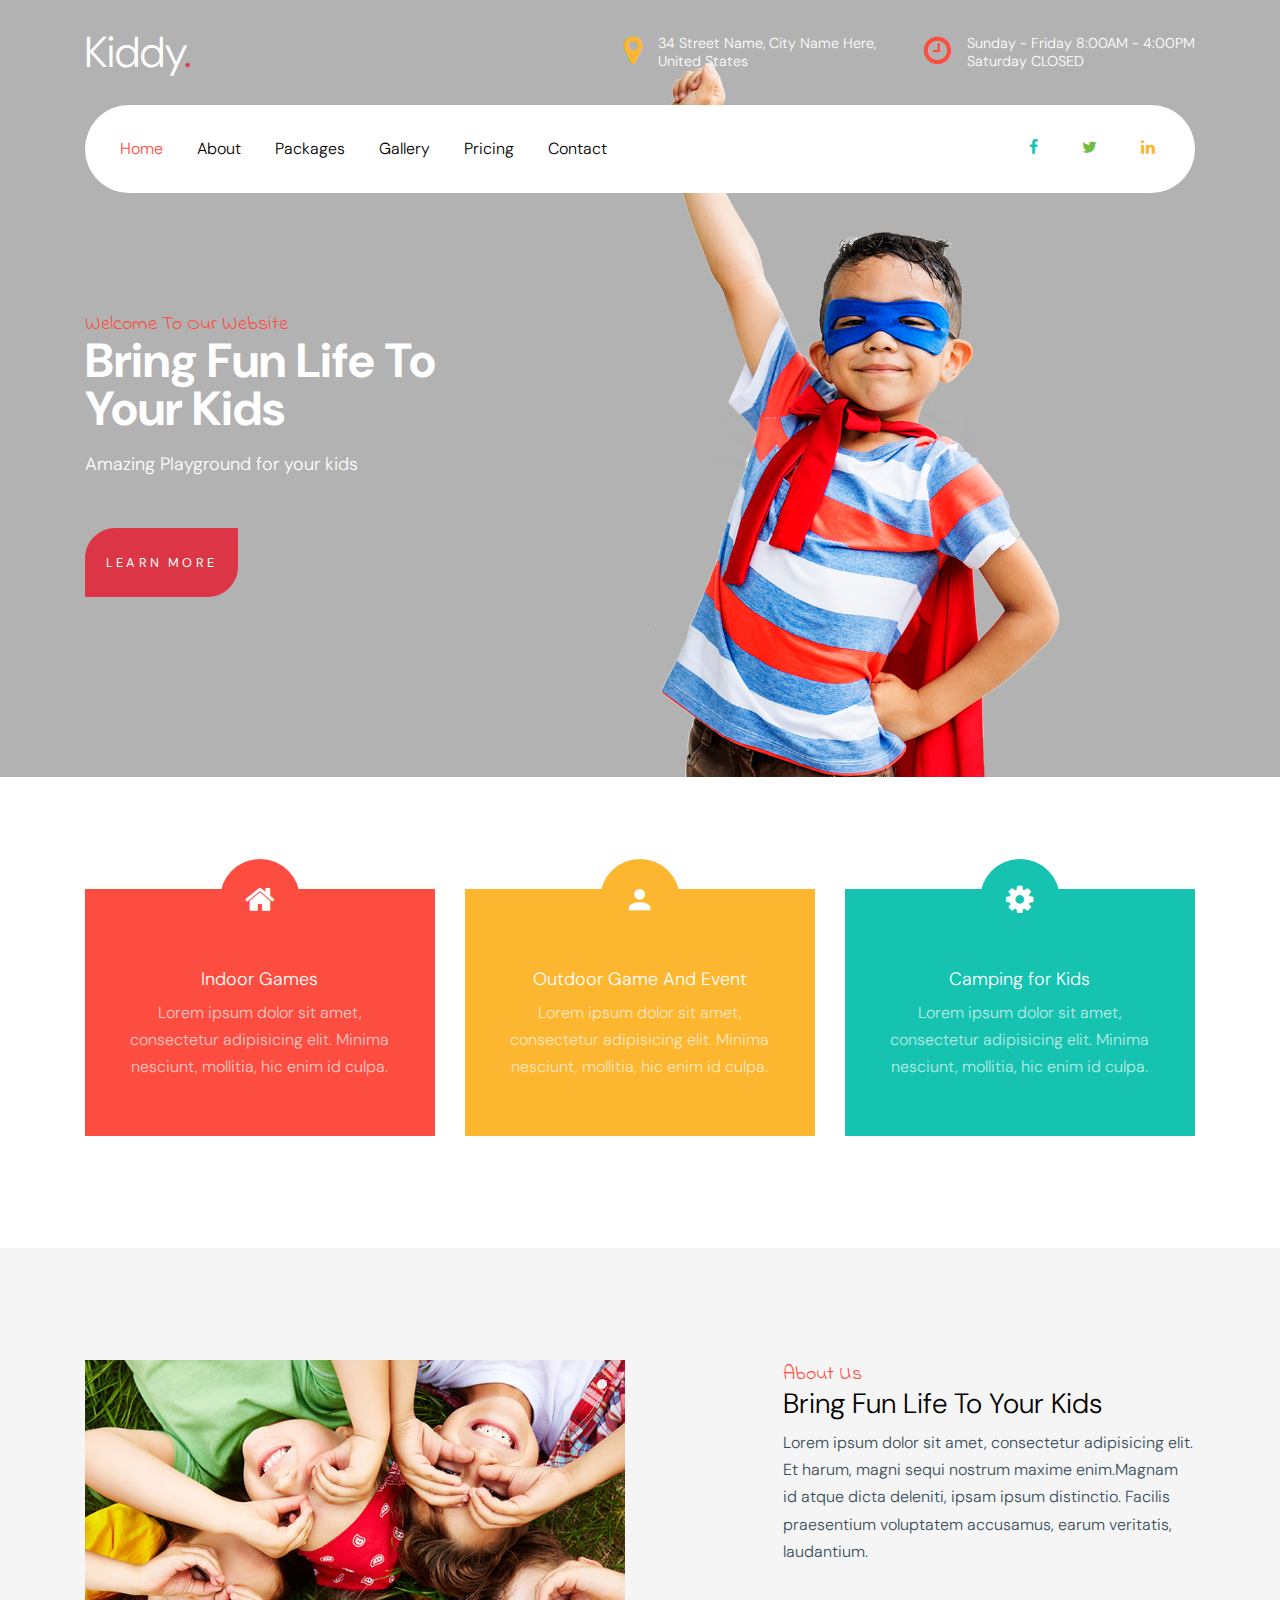
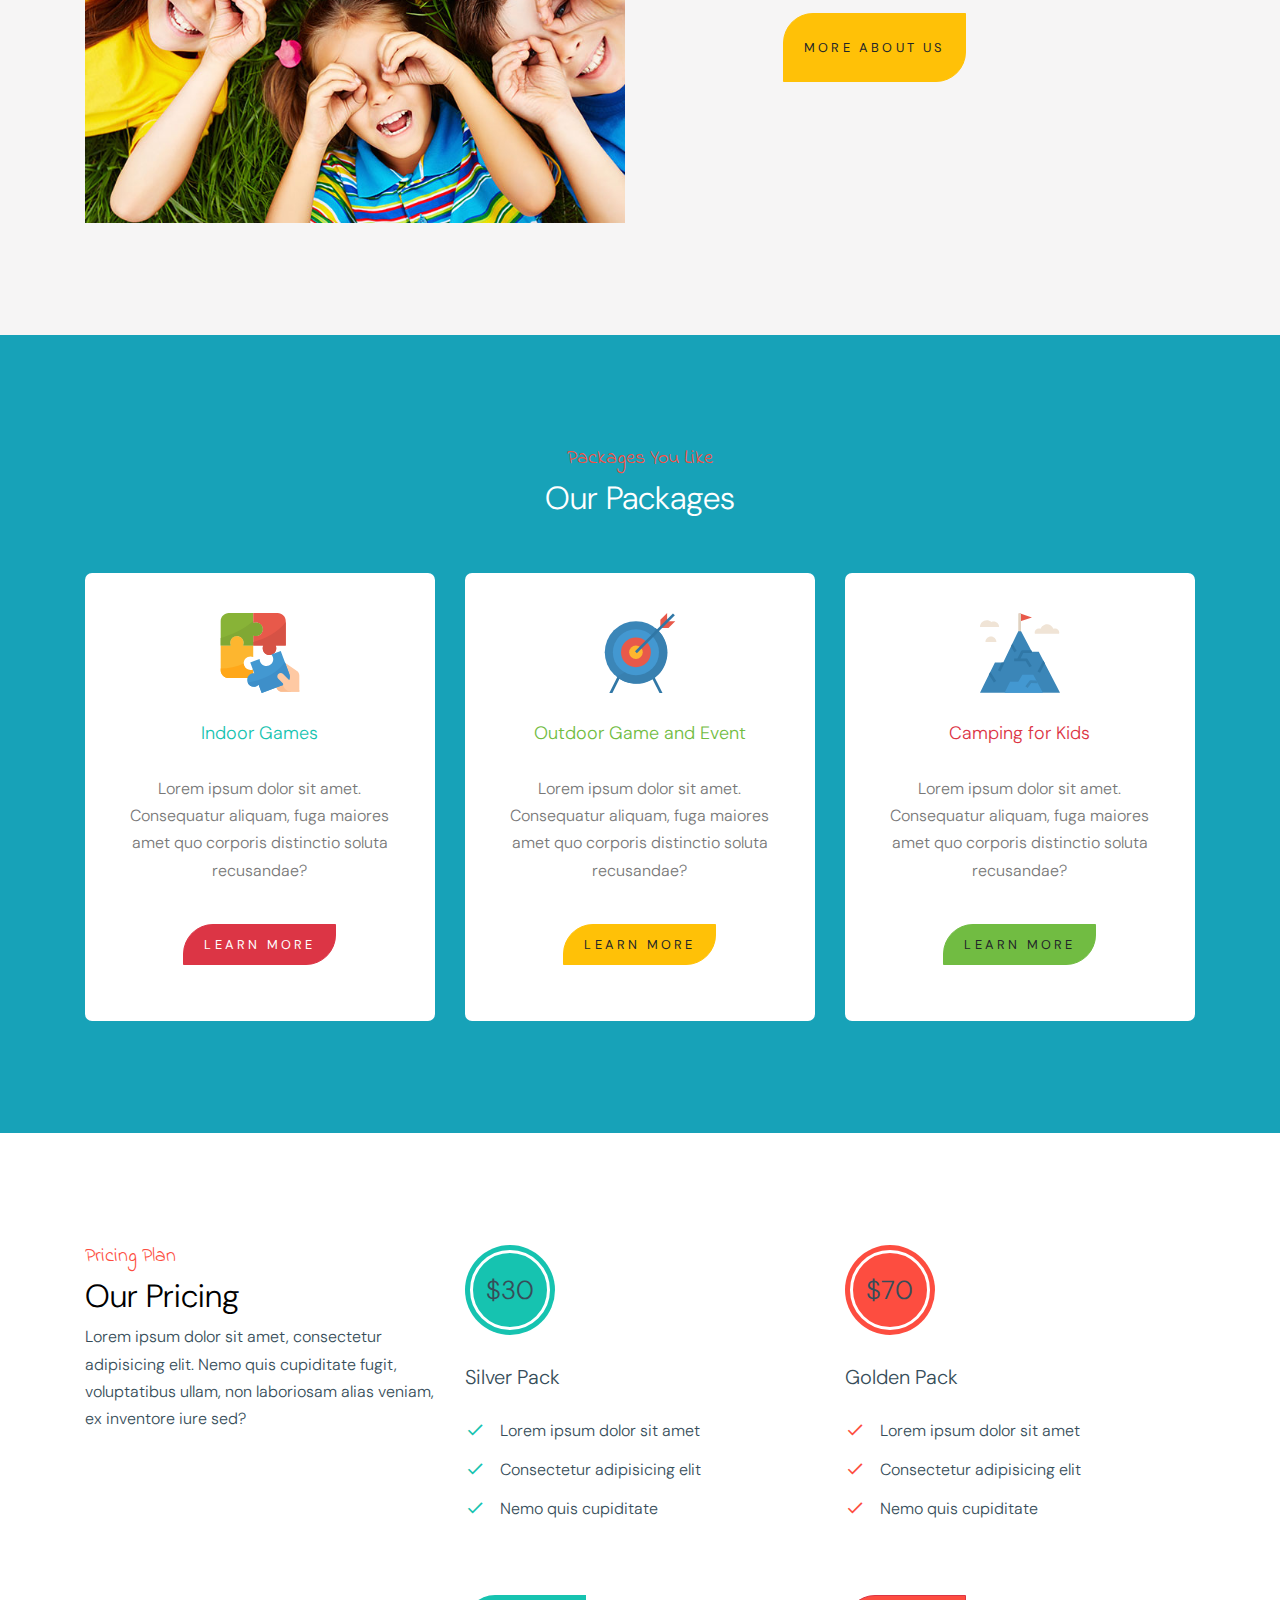
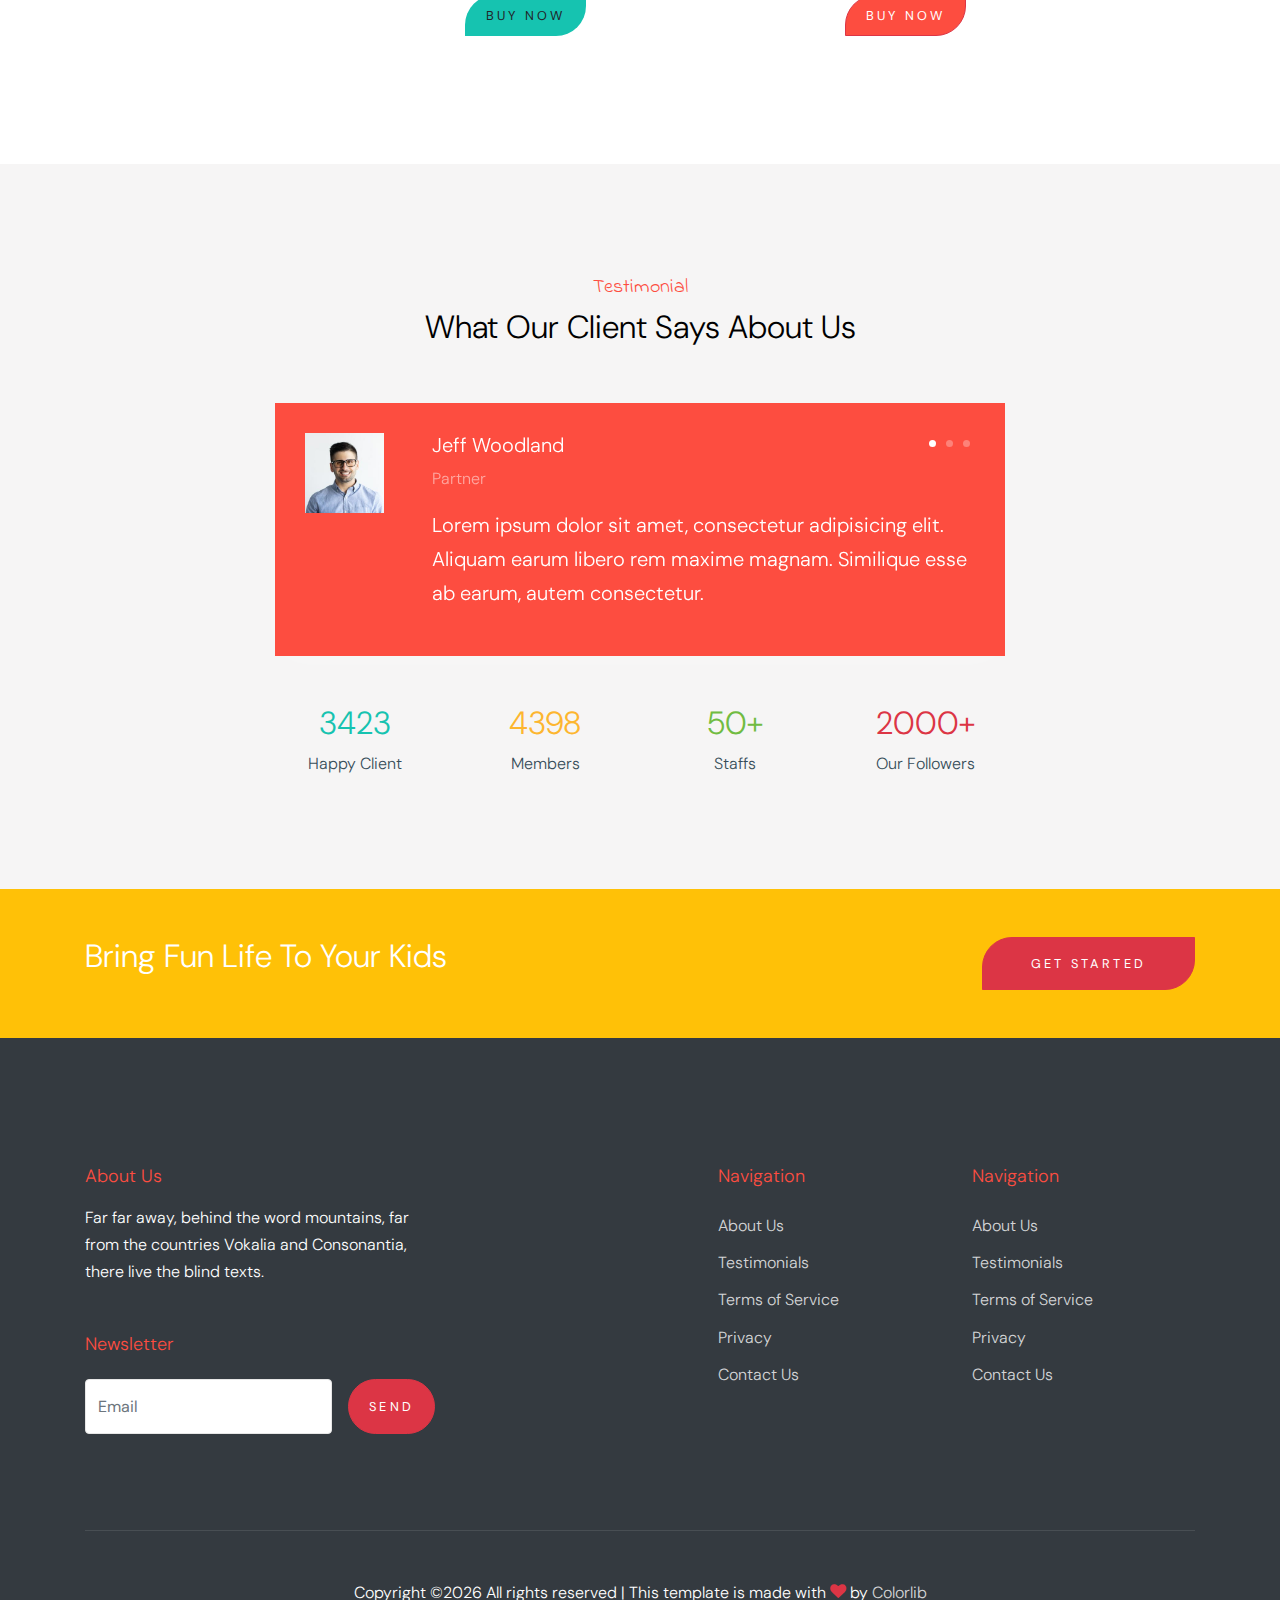
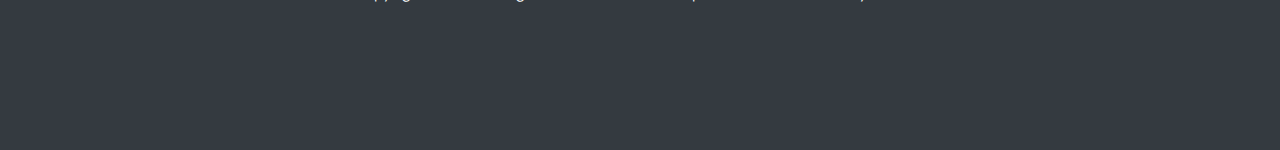
==== index.html @ 9111eee7 "Initial commit" ====
<!doctype html>
<html lang="en">

  <head>
    <title>Kiddy &mdash; Website Template by Colorlib</title>
    <meta charset="utf-8">
    <meta name="viewport" content="width=device-width, initial-scale=1, shrink-to-fit=no">

    <link href="https://fonts.googleapis.com/css?family=DM+Sans:300,400,700|Indie+Flower" rel="stylesheet">
    

    <link rel="stylesheet" href="fonts/icomoon/style.css">

    <link rel="stylesheet" href="css/bootstrap.min.css">
    <link rel="stylesheet" href="css/bootstrap-datepicker.css">
    <link rel="stylesheet" href="css/jquery.fancybox.min.css">
    <link rel="stylesheet" href="css/owl.carousel.min.css">
    <link rel="stylesheet" href="css/owl.theme.default.min.css">
    <link rel="stylesheet" href="fonts/flaticon/font/flaticon.css">
    <link rel="stylesheet" href="css/aos.css">

    <!-- MAIN CSS -->
    <link rel="stylesheet" href="css/style.css">

  </head>

  <body data-spy="scroll" data-target=".site-navbar-target" data-offset="300">

    
    <div class="site-wrap" id="home-section">

      <div class="site-mobile-menu site-navbar-target">
        <div class="site-mobile-menu-header">
          <div class="site-mobile-menu-close mt-3">
            <span class="icon-close2 js-menu-toggle"></span>
          </div>
        </div>
        <div class="site-mobile-menu-body"></div>
      </div>



      <header class="site-navbar site-navbar-target" role="banner">

        <div class="container mb-3">
          <div class="d-flex align-items-center">
            <div class="site-logo mr-auto">
              <a href="index.html">Kiddy<span class="text-primary">.</span></a>
            </div>
            <div class="site-quick-contact d-none d-lg-flex ml-auto ">
              <div class="d-flex site-info align-items-center mr-5">
                <span class="block-icon mr-3"><span class="icon-map-marker text-yellow"></span></span>
                <span>34 Street Name, City Name Here, <br> United States</span>
              </div>
              <div class="d-flex site-info align-items-center">
                <span class="block-icon mr-3"><span class="icon-clock-o"></span></span>
                <span>Sunday - Friday 8:00AM - 4:00PM <br> Saturday CLOSED</span>
              </div>
              
            </div>
          </div>
        </div>


        <div class="container">
          <div class="menu-wrap d-flex align-items-center">
            <span class="d-inline-block d-lg-none"><a href="#" class="text-black site-menu-toggle js-menu-toggle py-5"><span class="icon-menu h3 text-black"></span></a></span>

              

              <nav class="site-navigation text-left mr-auto d-none d-lg-block" role="navigation">
                <ul class="site-menu main-menu js-clone-nav mr-auto ">
                  <li class="active"><a href="index.html" class="nav-link">Home</a></li>
                  <li><a href="about.html" class="nav-link">About</a></li>
                  <li><a href="packages.html" class="nav-link">Packages</a></li>
                  <li><a href="gallery.html" class="nav-link">Gallery</a></li>
                  <li><a href="pricing.html" class="nav-link">Pricing</a></li>
                  <li><a href="contact.html" class="nav-link">Contact</a></li>
                </ul>
              </nav>

              <div class="top-social ml-auto">
                <a href="#"><span class="icon-facebook text-teal"></span></a>
                <a href="#"><span class="icon-twitter text-success"></span></a>
                <a href="#"><span class="icon-linkedin text-yellow"></span></a>
              </div>
          </div>
        </div>

       

      </header>

    <div class="ftco-blocks-cover-1">
       
      <div class="site-section-cover overlay">
        <div class="container">
          <div class="row align-items-center ">
            <div class="col-md-5 mt-5 pt-5">
              <span class="text-cursive h5 text-red">Welcome To Our Website</span>
              <h1 class="mb-3 font-weight-bold text-teal">Bring Fun Life To Your Kids</h1>
              <p>Amazing Playground for your kids</p>
              <p class="mt-5"><a href="#" class="btn btn-primary py-4 btn-custom-1">Learn More</a></p>
            </div>
            <div class="col-md-6 ml-auto align-self-end">
              <img src="images/kid_transparent.png" alt="Image" class="img-fluid">
              
            </div>
          </div>
        </div>
      </div>
    </div>

    <div class="site-section">
      <div class="container">
        <div class="row">
          <div class="col-lg-4">
            <div class="block-2 red">
              <span class="wrap-icon">
                <span class="icon-home"></span>
              </span>
              <h2>Indoor Games</h2>
              <p>Lorem ipsum dolor sit amet, consectetur adipisicing elit. Minima nesciunt, mollitia, hic enim id culpa.</p>
            </div>
          </div>
          <div class="col-lg-4">
            <div class="block-2 yellow">
              <span class="wrap-icon">
                <span class="icon-person"></span>
              </span>
              <h2>Outdoor Game And Event</h2>
              <p>Lorem ipsum dolor sit amet, consectetur adipisicing elit. Minima nesciunt, mollitia, hic enim id culpa.</p>
            </div>
          </div>
          <div class="col-lg-4">
            <div class="block-2 teal">
              <span class="wrap-icon">
                <span class="icon-cog"></span>
              </span>
              <h2>Camping for Kids</h2>
              <p>Lorem ipsum dolor sit amet, consectetur adipisicing elit. Minima nesciunt, mollitia, hic enim id culpa.</p>
            </div>
          </div>
        </div>
      </div>
    </div>

    <div class="site-section bg-light">
      <div class="container">
        <div class="row">
          <div class="col-md-6 mb-5 mb-md-0">
            <img src="images/img_1.jpg" alt="Image" class="img-fluid">
          </div>
          <div class="col-md-5 ml-auto pl-md-5">
            <span class="text-cursive h5 text-red">About Us</span>
            <h3 class="text-black">Bring Fun Life To Your Kids</h3>
            <p><span>Lorem ipsum dolor sit amet, consectetur adipisicing elit. Et harum, magni sequi nostrum maxime enim.</span><span>Magnam id atque dicta deleniti, ipsam ipsum distinctio. Facilis praesentium voluptatem accusamus, earum veritatis, laudantium.</span></p>

            <p class="mt-5"><a href="#" class="btn btn-warning py-4 btn-custom-1">More About Us</a></p>
          </div>
        </div>
      </div>
    </div>
    
    
    <div class="site-section bg-info">
      <div class="container">
        <div class="row mb-5">
          <div class="col-12 text-center">
            <span class="text-cursive h5 text-red d-block">Packages You Like</span>
            <h2 class="text-white">Our Packages</h2>
          </div>
        </div>
        <div class="row">
          <div class="col-lg-4 mb-4 mb-lg-0">
            <div class="package text-center bg-white">
              <span class="img-wrap"><img src="images/flaticon/svg/001-jigsaw.svg" alt="Image" class="img-fluid"></span>
              <h3 class="text-teal">Indoor Games</h3>
              <p>Lorem ipsum dolor sit amet. Consequatur aliquam, fuga maiores amet quo corporis distinctio soluta recusandae?</p>
              <p><a href="#" class="btn btn-primary btn-custom-1 mt-4">Learn More</a></p>
            </div>
          </div>
          <div class="col-lg-4 mb-4 mb-lg-0">
            <div class="package text-center bg-white">
              <span class="img-wrap"><img src="images/flaticon/svg/002-target.svg" alt="Image" class="img-fluid"></span>
              <h3 class="text-success">Outdoor Game and Event</h3>
              <p>Lorem ipsum dolor sit amet. Consequatur aliquam, fuga maiores amet quo corporis distinctio soluta recusandae?</p>
              <p><a href="#" class="btn btn-warning btn-custom-1 mt-4">Learn More</a></p>
            </div>
          </div>
          <div class="col-lg-4 mb-4 mb-lg-0">
            <div class="package text-center bg-white">
              <span class="img-wrap"><img src="images/flaticon/svg/003-mission.svg" alt="Image" class="img-fluid"></span>
              <h3 class="text-danger">Camping for Kids</h3>
              <p>Lorem ipsum dolor sit amet. Consequatur aliquam, fuga maiores amet quo corporis distinctio soluta recusandae?</p>
              <p><a href="#" class="btn btn-success btn-custom-1 mt-4">Learn More</a></p>
            </div>
          </div>
        </div>
      </div>
    </div>

    <div class="site-section">
      <div class="container">
        <div class="row">
          <div class="col-md-4">
            <span class="text-cursive h5 text-red d-block">Pricing Plan</span>
            <h2 class="text-black">Our Pricing</h2>
            <p>Lorem ipsum dolor sit amet, consectetur adipisicing elit. Nemo quis cupiditate fugit, voluptatibus ullam, non laboriosam alias veniam, ex inventore iure sed?</p>
          </div>
          <div class="col-md-4">
            <div class="pricing teal">
              <span class="price">
                <span>$30</span>
              </span>
              <h3>Silver Pack</h3>
              <ul class="ul-check list-unstyled teal">
                <li>Lorem ipsum dolor sit amet</li>  
                <li>Consectetur adipisicing elit</li>
                <li>Nemo quis cupiditate</li>
              </ul>
              <p><a href="#" class="btn btn-teal btn-custom-1 mt-4">Buy Now</a></p>
            </div>
          </div>
          <div class="col-md-4">
            <div class="pricing danger"> 
              <span class="price">
                <span>$70</span>
              </span>
              <h3>Golden Pack</h3>
              <ul class="ul-check list-unstyled danger">
                <li>Lorem ipsum dolor sit amet</li>  
                <li>Consectetur adipisicing elit</li>
                <li>Nemo quis cupiditate</li>
              </ul>
              <p><a href="#" class="btn btn-danger btn-custom-1 mt-4">Buy Now</a></p>
            </div>
          </div>
        </div>
      </div>
    </div>
    
    <div class="site-section bg-light">
      <div class="container">
        <div class="row mb-5">
          <div class="col-12 text-center">
            <span class="text-cursive h5 text-red d-block">Testimonial</span>
            <h2 class="text-black">What Our Client Says About Us</h2>
          </div>
        </div>
        <div class="row justify-content-center">
          <div class="col-md-8">
            <div class="testimonial-3-wrap">
              

              <div class="owl-carousel nonloop-block-13">
                <div class="testimonial-3 d-flex">
                  <div class="vcard-wrap mr-5">
                    <img src="images/person_1.jpg" alt="Image" class="vcard img-fluid">
                  </div>
                  <div class="text">
                    <h3>Jeff Woodland</h3>
                    <p class="position">Partner</p>
                    <p>Lorem ipsum dolor sit amet, consectetur adipisicing elit. Aliquam earum libero rem maxime magnam. Similique esse ab earum, autem consectetur.</p>
                  </div>
                </div>

                <div class="testimonial-3 d-flex">
                  <div class="vcard-wrap mr-5">
                    <img src="images/person_3.jpg" alt="Image" class="vcard img-fluid">
                  </div>
                  <div class="text">
                    <h3>Jeff Woodland</h3>
                    <p class="position">Partner</p>
                    <p>Lorem ipsum dolor sit amet, consectetur adipisicing elit. Aliquam earum libero rem maxime magnam. Similique esse ab earum, autem consectetur.</p>
                  </div>
                </div>

                <div class="testimonial-3 d-flex">
                  <div class="vcard-wrap mr-5">
                    <img src="images/person_2.jpg" alt="Image" class="vcard img-fluid">
                  </div>
                  <div class="text">
                    <h3>Jeff Woodland</h3>
                    <p class="position">Partner</p>
                    <p>Lorem ipsum dolor sit amet, consectetur adipisicing elit. Aliquam earum libero rem maxime magnam. Similique esse ab earum, autem consectetur.</p>
                  </div>
                </div>
              </div>

            </div>
          </div>
        </div>
        <div class="row mt-5 justify-content-center">

          <div class="col-md-8">
            

            <div class="row">
              <div class="col-lg-3 text-center">
                <span class="text-teal h2 d-block">3423</span>
                <span>Happy Client</span>
              </div>
              <div class="col-lg-3 text-center">
                <span class="text-yellow h2 d-block">4398</span>
                <span>Members</span>
              </div>
              <div class="col-lg-3 text-center">
                <span class="text-success h2 d-block">50+</span>
                <span>Staffs</span>
              </div>
              <div class="col-lg-3 text-center">
                <span class="text-danger h2 d-block">2000+</span>
                <span>Our Followers</span>
              </div>
            </div>

          </div>
        </div>
      </div>
    </div>


    <div class="site-section py-5 bg-warning">
      <div class="container">
        <div class="row justify-content-center">
          <div class="col-md-12 d-flex">
          <h2 class="text-white m-0">Bring Fun Life To Your Kids</h2>
          <a href="#" class="btn btn-primary btn-custom-1 py-3 px-5 ml-auto">Get Started</a>
          </div>
        </div>
      </div>
    </div>

    

    <footer class="site-footer">
      <div class="container">
        <div class="row">
          <div class="col-lg-4">
            <h2 class="footer-heading mb-3">About Us</h2>
                <p class="mb-5">Far far away, behind the word mountains, far from the countries Vokalia and Consonantia, there live the blind texts. </p>

                <h2 class="footer-heading mb-4">Newsletter</h2>
                <form action="#" class="d-flex" class="subscribe">
                  <input type="text" class="form-control mr-3" placeholder="Email">
                  <input type="submit" value="Send" class="btn btn-primary">
                </form>
          </div>
          <div class="col-lg-8 ml-auto">
            <div class="row">
              <div class="col-lg-4 ml-auto">
                <h2 class="footer-heading mb-4">Navigation</h2>
                <ul class="list-unstyled">
                  <li><a href="#">About Us</a></li>
                  <li><a href="#">Testimonials</a></li>
                  <li><a href="#">Terms of Service</a></li>
                  <li><a href="#">Privacy</a></li>
                  <li><a href="#">Contact Us</a></li>
                </ul>
              </div>
              <div class="col-lg-4">
                <h2 class="footer-heading mb-4">Navigation</h2>
                <ul class="list-unstyled">
                  <li><a href="#">About Us</a></li>
                  <li><a href="#">Testimonials</a></li>
                  <li><a href="#">Terms of Service</a></li>
                  <li><a href="#">Privacy</a></li>
                  <li><a href="#">Contact Us</a></li>
                </ul>
                
              </div>

              
              
            </div>
          </div>
        </div>
        <div class="row pt-5 mt-5 text-center">
          <div class="col-md-12">
            <div class="border-top pt-5">
              <p>
            <!-- Link back to Colorlib can't be removed. Template is licensed under CC BY 3.0. -->
            Copyright &copy;<script>document.write(new Date().getFullYear());</script> All rights reserved | This template is made with <i class="icon-heart text-danger" aria-hidden="true"></i> by <a href="https://colorlib.com" target="_blank" >Colorlib</a>
            <!-- Link back to Colorlib can't be removed. Template is licensed under CC BY 3.0. -->
            </p>
            </div>
          </div>

        </div>
      </div>
    </footer>

    </div>

    <script src="js/jquery-3.3.1.min.js"></script>
    <script src="js/jquery-migrate-3.0.0.js"></script>
    <script src="js/popper.min.js"></script>
    <script src="js/bootstrap.min.js"></script>
    <script src="js/owl.carousel.min.js"></script>
    <script src="js/jquery.sticky.js"></script>
    <script src="js/jquery.waypoints.min.js"></script>
    <script src="js/jquery.animateNumber.min.js"></script>
    <script src="js/jquery.fancybox.min.js"></script>
    <script src="js/jquery.stellar.min.js"></script>
    <script src="js/jquery.easing.1.3.js"></script>
    <script src="js/bootstrap-datepicker.min.js"></script>
    <script src="js/aos.js"></script>

    <script src="js/main.js"></script>

  </body>

</html>
---- fonts/icomoon/style.css ----
@font-face {
  font-family: 'icomoon';
  src:  url('fonts/icomoon.eot?10si43');
  src:  url('fonts/icomoon.eot?10si43#iefix') format('embedded-opentype'),
    url('fonts/icomoon.ttf?10si43') format('truetype'),
    url('fonts/icomoon.woff?10si43') format('woff'),
    url('fonts/icomoon.svg?10si43#icomoon') format('svg');
  font-weight: normal;
  font-style: normal;
}

[class^="icon-"], [class*=" icon-"] {
  /* use !important to prevent issues with browser extensions that change fonts */
  font-family: 'icomoon' !important;
  speak: none;
  font-style: normal;
  font-weight: normal;
  font-variant: normal;
  text-transform: none;
  line-height: 1;

  /* Better Font Rendering =========== */
  -webkit-font-smoothing: antialiased;
  -moz-osx-font-smoothing: grayscale;
}

.icon-asterisk:before {
  content: "\f069";
}
.icon-plus:before {
  content: "\f067";
}
.icon-question:before {
  content: "\f128";
}
.icon-minus:before {
  content: "\f068";
}
.icon-glass:before {
  content: "\f000";
}
.icon-music:before {
  content: "\f001";
}
.icon-search:before {
  content: "\f002";
}
.icon-envelope-o:before {
  content: "\f003";
}
.icon-heart:before {
  content: "\f004";
}
.icon-star:before {
  content: "\f005";
}
.icon-star-o:before {
  content: "\f006";
}
.icon-user:before {
  content: "\f007";
}
.icon-film:before {
  content: "\f008";
}
.icon-th-large:before {
  content: "\f009";
}
.icon-th:before {
  content: "\f00a";
}
.icon-th-list:before {
  content: "\f00b";
}
.icon-check:before {
  content: "\f00c";
}
.icon-close:before {
  content: "\f00d";
}
.icon-remove:before {
  content: "\f00d";
}
.icon-times:before {
  content: "\f00d";
}
.icon-search-plus:before {
  content: "\f00e";
}
.icon-search-minus:before {
  content: "\f010";
}
.icon-power-off:before {
  content: "\f011";
}
.icon-signal:before {
  content: "\f012";
}
.icon-cog:before {
  content: "\f013";
}
.icon-gear:before {
  content: "\f013";
}
.icon-trash-o:before {
  content: "\f014";
}
.icon-home:before {
  content: "\f015";
}
.icon-file-o:before {
  content: "\f016";
}
.icon-clock-o:before {
  content: "\f017";
}
.icon-road:before {
  content: "\f018";
}
.icon-download:before {
  content: "\f019";
}
.icon-arrow-circle-o-down:before {
  content: "\f01a";
}
.icon-arrow-circle-o-up:before {
  content: "\f01b";
}
.icon-inbox:before {
  content: "\f01c";
}
.icon-play-circle-o:before {
  content: "\f01d";
}
.icon-repeat:before {
  content: "\f01e";
}
.icon-rotate-right:before {
  content: "\f01e";
}
.icon-refresh:before {
  content: "\f021";
}
.icon-list-alt:before {
  content: "\f022";
}
.icon-lock:before {
  content: "\f023";
}
.icon-flag:before {
  content: "\f024";
}
.icon-headphones:before {
  content: "\f025";
}
.icon-volume-off:before {
  content: "\f026";
}
.icon-volume-down:before {
  content: "\f027";
}
.icon-volume-up:before {
  content: "\f028";
}
.icon-qrcode:before {
  content: "\f029";
}
.icon-barcode:before {
  content: "\f02a";
}
.icon-tag:before {
  content: "\f02b";
}
.icon-tags:before {
  content: "\f02c";
}
.icon-book:before {
  content: "\f02d";
}
.icon-bookmark:before {
  content: "\f02e";
}
.icon-print:before {
  content: "\f02f";
}
.icon-camera:before {
  content: "\f030";
}
.icon-font:before {
  content: "\f031";
}
.icon-bold:before {
  content: "\f032";
}
.icon-italic:before {
  content: "\f033";
}
.icon-text-height:before {
  content: "\f034";
}
.icon-text-width:before {
  content: "\f035";
}
.icon-align-left:before {
  content: "\f036";
}
.icon-align-center:before {
  content: "\f037";
}
.icon-align-right:before {
  content: "\f038";
}
.icon-align-justify:before {
  content: "\f039";
}
.icon-list:before {
  content: "\f03a";
}
.icon-dedent:before {
  content: "\f03b";
}
.icon-outdent:before {
  content: "\f03b";
}
.icon-indent:before {
  content: "\f03c";
}
.icon-video-camera:before {
  content: "\f03d";
}
.icon-image:before {
  content: "\f03e";
}
.icon-photo:before {
  content: "\f03e";
}
.icon-picture-o:before {
  content: "\f03e";
}
.icon-pencil:before {
  content: "\f040";
}
.icon-map-marker:before {
  content: "\f041";
}
.icon-adjust:before {
  content: "\f042";
}
.icon-tint:before {
  content: "\f043";
}
.icon-edit:before {
  content: "\f044";
}
.icon-pencil-square-o:before {
  content: "\f044";
}
.icon-share-square-o:before {
  content: "\f045";
}
.icon-check-square-o:before {
  content: "\f046";
}
.icon-arrows:before {
  content: "\f047";
}
.icon-step-backward:before {
  content: "\f048";
}
.icon-fast-backward:before {
  content: "\f049";
}
.icon-backward:before {
  content: "\f04a";
}
.icon-play:before {
  content: "\f04b";
}
.icon-pause:before {
  content: "\f04c";
}
.icon-stop:before {
  content: "\f04d";
}
.icon-forward:before {
  content: "\f04e";
}
.icon-fast-forward:before {
  content: "\f050";
}
.icon-step-forward:before {
  content: "\f051";
}
.icon-eject:before {
  content: "\f052";
}
.icon-chevron-left:before {
  content: "\f053";
}
.icon-chevron-right:before {
  content: "\f054";
}
.icon-plus-circle:before {
  content: "\f055";
}
.icon-minus-circle:before {
  content: "\f056";
}
.icon-times-circle:before {
  content: "\f057";
}
.icon-check-circle:before {
  content: "\f058";
}
.icon-question-circle:before {
  content: "\f059";
}
.icon-info-circle:before {
  content: "\f05a";
}
.icon-crosshairs:before {
  content: "\f05b";
}
.icon-times-circle-o:before {
  content: "\f05c";
}
.icon-check-circle-o:before {
  content: "\f05d";
}
.icon-ban:before {
  content: "\f05e";
}
.icon-arrow-left:before {
  content: "\f060";
}
.icon-arrow-right:before {
  content: "\f061";
}
.icon-arrow-up:before {
  content: "\f062";
}
.icon-arrow-down:before {
  content: "\f063";
}
.icon-mail-forward:before {
  content: "\f064";
}
.icon-share:before {
  content: "\f064";
}
.icon-expand:before {
  content: "\f065";
}
.icon-compress:before {
  content: "\f066";
}
.icon-exclamation-circle:before {
  content: "\f06a";
}
.icon-gift:before {
  content: "\f06b";
}
.icon-leaf:before {
  content: "\f06c";
}
.icon-fire:before {
  content: "\f06d";
}
.icon-eye:before {
  content: "\f06e";
}
.icon-eye-slash:before {
  content: "\f070";
}
.icon-exclamation-triangle:before {
  content: "\f071";
}
.icon-warning:before {
  content: "\f071";
}
.icon-plane:before {
  content: "\f072";
}
.icon-calendar:before {
  content: "\f073";
}
.icon-random:before {
  content: "\f074";
}
.icon-comment:before {
  content: "\f075";
}
.icon-magnet:before {
  content: "\f076";
}
.icon-chevron-up:before {
  content: "\f077";
}
.icon-chevron-down:before {
  content: "\f078";
}
.icon-retweet:before {
  content: "\f079";
}
.icon-shopping-cart:before {
  content: "\f07a";
}
.icon-folder:before {
  content: "\f07b";
}
.icon-folder-open:before {
  content: "\f07c";
}
.icon-arrows-v:before {
  content: "\f07d";
}
.icon-arrows-h:before {
  content: "\f07e";
}
.icon-bar-chart:before {
  content: "\f080";
}
.icon-bar-chart-o:before {
  content: "\f080";
}
.icon-twitter-square:before {
  content: "\f081";
}
.icon-facebook-square:before {
  content: "\f082";
}
.icon-camera-retro:before {
  content: "\f083";
}
.icon-key:before {
  content: "\f084";
}
.icon-cogs:before {
  content: "\f085";
}
.icon-gears:before {
  content: "\f085";
}
.icon-comments:before {
  content: "\f086";
}
.icon-thumbs-o-up:before {
  content: "\f087";
}
.icon-thumbs-o-down:before {
  content: "\f088";
}
.icon-star-half:before {
  content: "\f089";
}
.icon-heart-o:before {
  content: "\f08a";
}
.icon-sign-out:before {
  content: "\f08b";
}
.icon-linkedin-square:before {
  content: "\f08c";
}
.icon-thumb-tack:before {
  content: "\f08d";
}
.icon-external-link:before {
  content: "\f08e";
}
.icon-sign-in:before {
  content: "\f090";
}
.icon-trophy:before {
  content: "\f091";
}
.icon-github-square:before {
  content: "\f092";
}
.icon-upload:before {
  content: "\f093";
}
.icon-lemon-o:before {
  content: "\f094";
}
.icon-phone:before {
  content: "\f095";
}
.icon-square-o:before {
  content: "\f096";
}
.icon-bookmark-o:before {
  content: "\f097";
}
.icon-phone-square:before {
  content: "\f098";
}
.icon-twitter:before {
  content: "\f099";
}
.icon-facebook:before {
  content: "\f09a";
}
.icon-facebook-f:before {
  content: "\f09a";
}
.icon-github:before {
  content: "\f09b";
}
.icon-unlock:before {
  content: "\f09c";
}
.icon-credit-card:before {
  content: "\f09d";
}
.icon-feed:before {
  content: "\f09e";
}
.icon-rss:before {
  content: "\f09e";
}
.icon-hdd-o:before {
  content: "\f0a0";
}
.icon-bullhorn:before {
  content: "\f0a1";
}
.icon-bell-o:before {
  content: "\f0a2";
}
.icon-certificate:before {
  content: "\f0a3";
}
.icon-hand-o-right:before {
  content: "\f0a4";
}
.icon-hand-o-left:before {
  content: "\f0a5";
}
.icon-hand-o-up:before {
  content: "\f0a6";
}
.icon-hand-o-down:before {
  content: "\f0a7";
}
.icon-arrow-circle-left:before {
  content: "\f0a8";
}
.icon-arrow-circle-right:before {
  content: "\f0a9";
}
.icon-arrow-circle-up:before {
  content: "\f0aa";
}
.icon-arrow-circle-down:before {
  content: "\f0ab";
}
.icon-globe:before {
  content: "\f0ac";
}
.icon-wrench:before {
  content: "\f0ad";
}
.icon-tasks:before {
  content: "\f0ae";
}
.icon-filter:before {
  content: "\f0b0";
}
.icon-briefcase:before {
  content: "\f0b1";
}
.icon-arrows-alt:before {
  content: "\f0b2";
}
.icon-group:before {
  content: "\f0c0";
}
.icon-users:before {
  content: "\f0c0";
}
.icon-chain:before {
  content: "\f0c1";
}
.icon-link:before {
  content: "\f0c1";
}
.icon-cloud:before {
  content: "\f0c2";
}
.icon-flask:before {
  content: "\f0c3";
}
.icon-cut:before {
  content: "\f0c4";
}
.icon-scissors:before {
  content: "\f0c4";
}
.icon-copy:before {
  content: "\f0c5";
}
.icon-files-o:before {
  content: "\f0c5";
}
.icon-paperclip:before {
  content: "\f0c6";
}
.icon-floppy-o:before {
  content: "\f0c7";
}
.icon-save:before {
  content: "\f0c7";
}
.icon-square:before {
  content: "\f0c8";
}
.icon-bars:before {
  content: "\f0c9";
}
.icon-navicon:before {
  content: "\f0c9";
}
.icon-reorder:before {
  content: "\f0c9";
}
.icon-list-ul:before {
  content: "\f0ca";
}
.icon-list-ol:before {
  content: "\f0cb";
}
.icon-strikethrough:before {
  content: "\f0cc";
}
.icon-underline:before {
  content: "\f0cd";
}
.icon-table:before {
  content: "\f0ce";
}
.icon-magic:before {
  content: "\f0d0";
}
.icon-truck:before {
  content: "\f0d1";
}
.icon-pinterest:before {
  content: "\f0d2";
}
.icon-pinterest-square:before {
  content: "\f0d3";
}
.icon-google-plus-square:before {
  content: "\f0d4";
}
.icon-google-plus:before {
  content: "\f0d5";
}
.icon-money:before {
  content: "\f0d6";
}
.icon-caret-down:before {
  content: "\f0d7";
}
.icon-caret-up:before {
  content: "\f0d8";
}
.icon-caret-left:before {
  content: "\f0d9";
}
.icon-caret-right:before {
  content: "\f0da";
}
.icon-columns:before {
  content: "\f0db";
}
.icon-sort:before {
  content: "\f0dc";
}
.icon-unsorted:before {
  content: "\f0dc";
}
.icon-sort-desc:before {
  content: "\f0dd";
}
.icon-sort-down:before {
  content: "\f0dd";
}
.icon-sort-asc:before {
  content: "\f0de";
}
.icon-sort-up:before {
  content: "\f0de";
}
.icon-envelope:before {
  content: "\f0e0";
}
.icon-linkedin:before {
  content: "\f0e1";
}
.icon-rotate-left:before {
  content: "\f0e2";
}
.icon-undo:before {
  content: "\f0e2";
}
.icon-gavel:before {
  content: "\f0e3";
}
.icon-legal:before {
  content: "\f0e3";
}
.icon-dashboard:before {
  content: "\f0e4";
}
.icon-tachometer:before {
  content: "\f0e4";
}
.icon-comment-o:before {
  content: "\f0e5";
}
.icon-comments-o:before {
  content: "\f0e6";
}
.icon-bolt:before {
  content: "\f0e7";
}
.icon-flash:before {
  content: "\f0e7";
}
.icon-sitemap:before {
  content: "\f0e8";
}
.icon-umbrella:before {
  content: "\f0e9";
}
.icon-clipboard:before {
  content: "\f0ea";
}
.icon-paste:before {
  content: "\f0ea";
}
.icon-lightbulb-o:before {
  content: "\f0eb";
}
.icon-exchange:before {
  content: "\f0ec";
}
.icon-cloud-download:before {
  content: "\f0ed";
}
.icon-cloud-upload:before {
  content: "\f0ee";
}
.icon-user-md:before {
  content: "\f0f0";
}
.icon-stethoscope:before {
  content: "\f0f1";
}
.icon-suitcase:before {
  content: "\f0f2";
}
.icon-bell:before {
  content: "\f0f3";
}
.icon-coffee:before {
  content: "\f0f4";
}
.icon-cutlery:before {
  content: "\f0f5";
}
.icon-file-text-o:before {
  content: "\f0f6";
}
.icon-building-o:before {
  content: "\f0f7";
}
.icon-hospital-o:before {
  content: "\f0f8";
}
.icon-ambulance:before {
  content: "\f0f9";
}
.icon-medkit:before {
  content: "\f0fa";
}
.icon-fighter-jet:before {
  content: "\f0fb";
}
.icon-beer:before {
  content: "\f0fc";
}
.icon-h-square:before {
  content: "\f0fd";
}
.icon-plus-square:before {
  content: "\f0fe";
}
.icon-angle-double-left:before {
  content: "\f100";
}
.icon-angle-double-right:before {
  content: "\f101";
}
.icon-angle-double-up:before {
  content: "\f102";
}
.icon-angle-double-down:before {
  content: "\f103";
}
.icon-angle-left:before {
  content: "\f104";
}
.icon-angle-right:before {
  content: "\f105";
}
.icon-angle-up:before {
  content: "\f106";
}
.icon-angle-down:before {
  content: "\f107";
}
.icon-desktop:before {
  content: "\f108";
}
.icon-laptop:before {
  content: "\f109";
}
.icon-tablet:before {
  content: "\f10a";
}
.icon-mobile:before {
  content: "\f10b";
}
.icon-mobile-phone:before {
  content: "\f10b";
}
.icon-circle-o:before {
  content: "\f10c";
}
.icon-quote-left:before {
  content: "\f10d";
}
.icon-quote-right:before {
  content: "\f10e";
}
.icon-spinner:before {
  content: "\f110";
}
.icon-circle:before {
  content: "\f111";
}
.icon-mail-reply:before {
  content: "\f112";
}
.icon-reply:before {
  content: "\f112";
}
.icon-github-alt:before {
  content: "\f113";
}
.icon-folder-o:before {
  content: "\f114";
}
.icon-folder-open-o:before {
  content: "\f115";
}
.icon-smile-o:before {
  content: "\f118";
}
.icon-frown-o:before {
  content: "\f119";
}
.icon-meh-o:before {
  content: "\f11a";
}
.icon-gamepad:before {
  content: "\f11b";
}
.icon-keyboard-o:before {
  content: "\f11c";
}
.icon-flag-o:before {
  content: "\f11d";
}
.icon-flag-checkered:before {
  content: "\f11e";
}
.icon-terminal:before {
  content: "\f120";
}
.icon-code:before {
  content: "\f121";
}
.icon-mail-reply-all:before {
  content: "\f122";
}
.icon-reply-all:before {
  content: "\f122";
}
.icon-star-half-empty:before {
  content: "\f123";
}
.icon-star-half-full:before {
  content: "\f123";
}
.icon-star-half-o:before {
  content: "\f123";
}
.icon-location-arrow:before {
  content: "\f124";
}
.icon-crop:before {
  content: "\f125";
}
.icon-code-fork:before {
  content: "\f126";
}
.icon-chain-broken:before {
  content: "\f127";
}
.icon-unlink:before {
  content: "\f127";
}
.icon-info:before {
  content: "\f129";
}
.icon-exclamation:before {
  content: "\f12a";
}
.icon-superscript:before {
  content: "\f12b";
}
.icon-subscript:before {
  content: "\f12c";
}
.icon-eraser:before {
  content: "\f12d";
}
.icon-puzzle-piece:before {
  content: "\f12e";
}
.icon-microphone:before {
  content: "\f130";
}
.icon-microphone-slash:before {
  content: "\f131";
}
.icon-shield:before {
  content: "\f132";
}
.icon-calendar-o:before {
  content: "\f133";
}
.icon-fire-extinguisher:before {
  content: "\f134";
}
.icon-rocket:before {
  content: "\f135";
}
.icon-maxcdn:before {
  content: "\f136";
}
.icon-chevron-circle-left:before {
  content: "\f137";
}
.icon-chevron-circle-right:before {
  content: "\f138";
}
.icon-chevron-circle-up:before {
  content: "\f139";
}
.icon-chevron-circle-down:before {
  content: "\f13a";
}
.icon-html5:before {
  content: "\f13b";
}
.icon-css3:before {
  content: "\f13c";
}
.icon-anchor:before {
  content: "\f13d";
}
.icon-unlock-alt:before {
  content: "\f13e";
}
.icon-bullseye:before {
  content: "\f140";
}
.icon-ellipsis-h:before {
  content: "\f141";
}
.icon-ellipsis-v:before {
  content: "\f142";
}
.icon-rss-square:before {
  content: "\f143";
}
.icon-play-circle:before {
  content: "\f144";
}
.icon-ticket:before {
  content: "\f145";
}
.icon-minus-square:before {
  content: "\f146";
}
.icon-minus-square-o:before {
  content: "\f147";
}
.icon-level-up:before {
  content: "\f148";
}
.icon-level-down:before {
  content: "\f149";
}
.icon-check-square:before {
  content: "\f14a";
}
.icon-pencil-square:before {
  content: "\f14b";
}
.icon-external-link-square:before {
  content: "\f14c";
}
.icon-share-square:before {
  content: "\f14d";
}
.icon-compass:before {
  content: "\f14e";
}
.icon-caret-square-o-down:before {
  content: "\f150";
}
.icon-toggle-down:before {
  content: "\f150";
}
.icon-caret-square-o-up:before {
  content: "\f151";
}
.icon-toggle-up:before {
  content: "\f151";
}
.icon-caret-square-o-right:before {
  content: "\f152";
}
.icon-toggle-right:before {
  content: "\f152";
}
.icon-eur:before {
  content: "\f153";
}
.icon-euro:before {
  content: "\f153";
}
.icon-gbp:before {
  content: "\f154";
}
.icon-dollar:before {
  content: "\f155";
}
.icon-usd:before {
  content: "\f155";
}
.icon-inr:before {
  content: "\f156";
}
.icon-rupee:before {
  content: "\f156";
}
.icon-cny:before {
  content: "\f157";
}
.icon-jpy:before {
  content: "\f157";
}
.icon-rmb:before {
  content: "\f157";
}
.icon-yen:before {
  content: "\f157";
}
.icon-rouble:before {
  content: "\f158";
}
.icon-rub:before {
  content: "\f158";
}
.icon-ruble:before {
  content: "\f158";
}
.icon-krw:before {
  content: "\f159";
}
.icon-won:before {
  content: "\f159";
}
.icon-bitcoin:before {
  content: "\f15a";
}
.icon-btc:before {
  content: "\f15a";
}
.icon-file:before {
  content: "\f15b";
}
.icon-file-text:before {
  content: "\f15c";
}
.icon-sort-alpha-asc:before {
  content: "\f15d";
}
.icon-sort-alpha-desc:before {
  content: "\f15e";
}
.icon-sort-amount-asc:before {
  content: "\f160";
}
.icon-sort-amount-desc:before {
  content: "\f161";
}
.icon-sort-numeric-asc:before {
  content: "\f162";
}
.icon-sort-numeric-desc:before {
  content: "\f163";
}
.icon-thumbs-up:before {
  content: "\f164";
}
.icon-thumbs-down:before {
  content: "\f165";
}
.icon-youtube-square:before {
  content: "\f166";
}
.icon-youtube:before {
  content: "\f167";
}
.icon-xing:before {
  content: "\f168";
}
.icon-xing-square:before {
  content: "\f169";
}
.icon-youtube-play:before {
  content: "\f16a";
}
.icon-dropbox:before {
  content: "\f16b";
}
.icon-stack-overflow:before {
  content: "\f16c";
}
.icon-instagram:before {
  content: "\f16d";
}
.icon-flickr:before {
  content: "\f16e";
}
.icon-adn:before {
  content: "\f170";
}
.icon-bitbucket:before {
  content: "\f171";
}
.icon-bitbucket-square:before {
  content: "\f172";
}
.icon-tumblr:before {
  content: "\f173";
}
.icon-tumblr-square:before {
  content: "\f174";
}
.icon-long-arrow-down:before {
  content: "\f175";
}
.icon-long-arrow-up:before {
  content: "\f176";
}
.icon-long-arrow-left:before {
  content: "\f177";
}
.icon-long-arrow-right:before {
  content: "\f178";
}
.icon-apple:before {
  content: "\f179";
}
.icon-windows:before {
  content: "\f17a";
}
.icon-android:before {
  content: "\f17b";
}
.icon-linux:before {
  content: "\f17c";
}
.icon-dribbble:before {
  content: "\f17d";
}
.icon-skype:before {
  content: "\f17e";
}
.icon-foursquare:before {
  content: "\f180";
}
.icon-trello:before {
  content: "\f181";
}
.icon-female:before {
  content: "\f182";
}
.icon-male:before {
  content: "\f183";
}
.icon-gittip:before {
  content: "\f184";
}
.icon-gratipay:before {
  content: "\f184";
}
.icon-sun-o:before {
  content: "\f185";
}
.icon-moon-o:before {
  content: "\f186";
}
.icon-archive:before {
  content: "\f187";
}
.icon-bug:before {
  content: "\f188";
}
.icon-vk:before {
  content: "\f189";
}
.icon-weibo:before {
  content: "\f18a";
}
.icon-renren:before {
  content: "\f18b";
}
.icon-pagelines:before {
  content: "\f18c";
}
.icon-stack-exchange:before {
  content: "\f18d";
}
.icon-arrow-circle-o-right:before {
  content: "\f18e";
}
.icon-arrow-circle-o-left:before {
  content: "\f190";
}
.icon-caret-square-o-left:before {
  content: "\f191";
}
.icon-toggle-left:before {
  content: "\f191";
}
.icon-dot-circle-o:before {
  content: "\f192";
}
.icon-wheelchair:before {
  content: "\f193";
}
.icon-vimeo-square:before {
  content: "\f194";
}
.icon-try:before {
  content: "\f195";
}
.icon-turkish-lira:before {
  content: "\f195";
}
.icon-plus-square-o:before {
  content: "\f196";
}
.icon-space-shuttle:before {
  content: "\f197";
}
.icon-slack:before {
  content: "\f198";
}
.icon-envelope-square:before {
  content: "\f199";
}
.icon-wordpress:before {
  content: "\f19a";
}
.icon-openid:before {
  content: "\f19b";
}
.icon-bank:before {
  content: "\f19c";
}
.icon-institution:before {
  content: "\f19c";
}
.icon-university:before {
  content: "\f19c";
}
.icon-graduation-cap:before {
  content: "\f19d";
}
.icon-mortar-board:before {
  content: "\f19d";
}
.icon-yahoo:before {
  content: "\f19e";
}
.icon-google:before {
  content: "\f1a0";
}
.icon-reddit:before {
  content: "\f1a1";
}
.icon-reddit-square:before {
  content: "\f1a2";
}
.icon-stumbleupon-circle:before {
  content: "\f1a3";
}
.icon-stumbleupon:before {
  content: "\f1a4";
}
.icon-delicious:before {
  content: "\f1a5";
}
.icon-digg:before {
  content: "\f1a6";
}
.icon-pied-piper-pp:before {
  content: "\f1a7";
}
.icon-pied-piper-alt:before {
  content: "\f1a8";
}
.icon-drupal:before {
  content: "\f1a9";
}
.icon-joomla:before {
  content: "\f1aa";
}
.icon-language:before {
  content: "\f1ab";
}
.icon-fax:before {
  content: "\f1ac";
}
.icon-building:before {
  content: "\f1ad";
}
.icon-child:before {
  content: "\f1ae";
}
.icon-paw:before {
  content: "\f1b0";
}
.icon-spoon:before {
  content: "\f1b1";
}
.icon-cube:before {
  content: "\f1b2";
}
.icon-cubes:before {
  content: "\f1b3";
}
.icon-behance:before {
  content: "\f1b4";
}
.icon-behance-square:before {
  content: "\f1b5";
}
.icon-steam:before {
  content: "\f1b6";
}
.icon-steam-square:before {
  content: "\f1b7";
}
.icon-recycle:before {
  content: "\f1b8";
}
.icon-automobile:before {
  content: "\f1b9";
}
.icon-car:before {
  content: "\f1b9";
}
.icon-cab:before {
  content: "\f1ba";
}
.icon-taxi:before {
  content: "\f1ba";
}
.icon-tree:before {
  content: "\f1bb";
}
.icon-spotify:before {
  content: "\f1bc";
}
.icon-deviantart:before {
  content: "\f1bd";
}
.icon-soundcloud:before {
  content: "\f1be";
}
.icon-database:before {
  content: "\f1c0";
}
.icon-file-pdf-o:before {
  content: "\f1c1";
}
.icon-file-word-o:before {
  content: "\f1c2";
}
.icon-file-excel-o:before {
  content: "\f1c3";
}
.icon-file-powerpoint-o:before {
  content: "\f1c4";
}
.icon-file-image-o:before {
  content: "\f1c5";
}
.icon-file-photo-o:before {
  content: "\f1c5";
}
.icon-file-picture-o:before {
  content: "\f1c5";
}
.icon-file-archive-o:before {
  content: "\f1c6";
}
.icon-file-zip-o:before {
  content: "\f1c6";
}
.icon-file-audio-o:before {
  content: "\f1c7";
}
.icon-file-sound-o:before {
  content: "\f1c7";
}
.icon-file-movie-o:before {
  content: "\f1c8";
}
.icon-file-video-o:before {
  content: "\f1c8";
}
.icon-file-code-o:before {
  content: "\f1c9";
}
.icon-vine:before {
  content: "\f1ca";
}
.icon-codepen:before {
  content: "\f1cb";
}
.icon-jsfiddle:before {
  content: "\f1cc";
}
.icon-life-bouy:before {
  content: "\f1cd";
}
.icon-life-buoy:before {
  content: "\f1cd";
}
.icon-life-ring:before {
  content: "\f1cd";
}
.icon-life-saver:before {
  content: "\f1cd";
}
.icon-support:before {
  content: "\f1cd";
}
.icon-circle-o-notch:before {
  content: "\f1ce";
}
.icon-ra:before {
  content: "\f1d0";
}
.icon-rebel:before {
  content: "\f1d0";
}
.icon-resistance:before {
  content: "\f1d0";
}
.icon-empire:before {
  content: "\f1d1";
}
.icon-ge:before {
  content: "\f1d1";
}
.icon-git-square:before {
  content: "\f1d2";
}
.icon-git:before {
  content: "\f1d3";
}
.icon-hacker-news:before {
  content: "\f1d4";
}
.icon-y-combinator-square:before {
  content: "\f1d4";
}
.icon-yc-square:before {
  content: "\f1d4";
}
.icon-tencent-weibo:before {
  content: "\f1d5";
}
.icon-qq:before {
  content: "\f1d6";
}
.icon-wechat:before {
  content: "\f1d7";
}
.icon-weixin:before {
  content: "\f1d7";
}
.icon-paper-plane:before {
  content: "\f1d8";
}
.icon-send:before {
  content: "\f1d8";
}
.icon-paper-plane-o:before {
  content: "\f1d9";
}
.icon-send-o:before {
  content: "\f1d9";
}
.icon-history:before {
  content: "\f1da";
}
.icon-circle-thin:before {
  content: "\f1db";
}
.icon-header:before {
  content: "\f1dc";
}
.icon-paragraph:before {
  content: "\f1dd";
}
.icon-sliders:before {
  content: "\f1de";
}
.icon-share-alt:before {
  content: "\f1e0";
}
.icon-share-alt-square:before {
  content: "\f1e1";
}
.icon-bomb:before {
  content: "\f1e2";
}
.icon-futbol-o:before {
  content: "\f1e3";
}
.icon-soccer-ball-o:before {
  content: "\f1e3";
}
.icon-tty:before {
  content: "\f1e4";
}
.icon-binoculars:before {
  content: "\f1e5";
}
.icon-plug:before {
  content: "\f1e6";
}
.icon-slideshare:before {
  content: "\f1e7";
}
.icon-twitch:before {
  content: "\f1e8";
}
.icon-yelp:before {
  content: "\f1e9";
}
.icon-newspaper-o:before {
  content: "\f1ea";
}
.icon-wifi:before {
  content: "\f1eb";
}
.icon-calculator:before {
  content: "\f1ec";
}
.icon-paypal:before {
  content: "\f1ed";
}
.icon-google-wallet:before {
  content: "\f1ee";
}
.icon-cc-visa:before {
  content: "\f1f0";
}
.icon-cc-mastercard:before {
  content: "\f1f1";
}
.icon-cc-discover:before {
  content: "\f1f2";
}
.icon-cc-amex:before {
  content: "\f1f3";
}
.icon-cc-paypal:before {
  content: "\f1f4";
}
.icon-cc-stripe:before {
  content: "\f1f5";
}
.icon-bell-slash:before {
  content: "\f1f6";
}
.icon-bell-slash-o:before {
  content: "\f1f7";
}
.icon-trash:before {
  content: "\f1f8";
}
.icon-copyright:before {
  content: "\f1f9";
}
.icon-at:before {
  content: "\f1fa";
}
.icon-eyedropper:before {
  content: "\f1fb";
}
.icon-paint-brush:before {
  content: "\f1fc";
}
.icon-birthday-cake:before {
  content: "\f1fd";
}
.icon-area-chart:before {
  content: "\f1fe";
}
.icon-pie-chart:before {
  content: "\f200";
}
.icon-line-chart:before {
  content: "\f201";
}
.icon-lastfm:before {
  content: "\f202";
}
.icon-lastfm-square:before {
  content: "\f203";
}
.icon-toggle-off:before {
  content: "\f204";
}
.icon-toggle-on:before {
  content: "\f205";
}
.icon-bicycle:before {
  content: "\f206";
}
.icon-bus:before {
  content: "\f207";
}
.icon-ioxhost:before {
  content: "\f208";
}
.icon-angellist:before {
  content: "\f209";
}
.icon-cc:before {
  content: "\f20a";
}
.icon-ils:before {
  content: "\f20b";
}
.icon-shekel:before {
  content: "\f20b";
}
.icon-sheqel:before {
  content: "\f20b";
}
.icon-meanpath:before {
  content: "\f20c";
}
.icon-buysellads:before {
  content: "\f20d";
}
.icon-connectdevelop:before {
  content: "\f20e";
}
.icon-dashcube:before {
  content: "\f210";
}
.icon-forumbee:before {
  content: "\f211";
}
.icon-leanpub:before {
  content: "\f212";
}
.icon-sellsy:before {
  content: "\f213";
}
.icon-shirtsinbulk:before {
  content: "\f214";
}
.icon-simplybuilt:before {
  content: "\f215";
}
.icon-skyatlas:before {
  content: "\f216";
}
.icon-cart-plus:before {
  content: "\f217";
}
.icon-cart-arrow-down:before {
  content: "\f218";
}
.icon-diamond:before {
  content: "\f219";
}
.icon-ship:before {
  content: "\f21a";
}
.icon-user-secret:before {
  content: "\f21b";
}
.icon-motorcycle:before {
  content: "\f21c";
}
.icon-street-view:before {
  content: "\f21d";
}
.icon-heartbeat:before {
  content: "\f21e";
}
.icon-venus:before {
  content: "\f221";
}
.icon-mars:before {
  content: "\f222";
}
.icon-mercury:before {
  content: "\f223";
}
.icon-intersex:before {
  content: "\f224";
}
.icon-transgender:before {
  content: "\f224";
}
.icon-transgender-alt:before {
  content: "\f225";
}
.icon-venus-double:before {
  content: "\f226";
}
.icon-mars-double:before {
  content: "\f227";
}
.icon-venus-mars:before {
  content: "\f228";
}
.icon-mars-stroke:before {
  content: "\f229";
}
.icon-mars-stroke-v:before {
  content: "\f22a";
}
.icon-mars-stroke-h:before {
  content: "\f22b";
}
.icon-neuter:before {
  content: "\f22c";
}
.icon-genderless:before {
  content: "\f22d";
}
.icon-facebook-official:before {
  content: "\f230";
}
.icon-pinterest-p:before {
  content: "\f231";
}
.icon-whatsapp:before {
  content: "\f232";
}
.icon-server:before {
  content: "\f233";
}
.icon-user-plus:before {
  content: "\f234";
}
.icon-user-times:before {
  content: "\f235";
}
.icon-bed:before {
  content: "\f236";
}
.icon-hotel:before {
  content: "\f236";
}
.icon-viacoin:before {
  content: "\f237";
}
.icon-train:before {
  content: "\f238";
}
.icon-subway:before {
  content: "\f239";
}
.icon-medium:before {
  content: "\f23a";
}
.icon-y-combinator:before {
  content: "\f23b";
}
.icon-yc:before {
  content: "\f23b";
}
.icon-optin-monster:before {
  content: "\f23c";
}
.icon-opencart:before {
  content: "\f23d";
}
.icon-expeditedssl:before {
  content: "\f23e";
}
.icon-battery:before {
  content: "\f240";
}
.icon-battery-4:before {
  content: "\f240";
}
.icon-battery-full:before {
  content: "\f240";
}
.icon-battery-3:before {
  content: "\f241";
}
.icon-battery-three-quarters:before {
  content: "\f241";
}
.icon-battery-2:before {
  content: "\f242";
}
.icon-battery-half:before {
  content: "\f242";
}
.icon-battery-1:before {
  content: "\f243";
}
.icon-battery-quarter:before {
  content: "\f243";
}
.icon-battery-0:before {
  content: "\f244";
}
.icon-battery-empty:before {
  content: "\f244";
}
.icon-mouse-pointer:before {
  content: "\f245";
}
.icon-i-cursor:before {
  content: "\f246";
}
.icon-object-group:before {
  content: "\f247";
}
.icon-object-ungroup:before {
  content: "\f248";
}
.icon-sticky-note:before {
  content: "\f249";
}
.icon-sticky-note-o:before {
  content: "\f24a";
}
.icon-cc-jcb:before {
  content: "\f24b";
}
.icon-cc-diners-club:before {
  content: "\f24c";
}
.icon-clone:before {
  content: "\f24d";
}
.icon-balance-scale:before {
  content: "\f24e";
}
.icon-hourglass-o:before {
  content: "\f250";
}
.icon-hourglass-1:before {
  content: "\f251";
}
.icon-hourglass-start:before {
  content: "\f251";
}
.icon-hourglass-2:before {
  content: "\f252";
}
.icon-hourglass-half:before {
  content: "\f252";
}
.icon-hourglass-3:before {
  content: "\f253";
}
.icon-hourglass-end:before {
  content: "\f253";
}
.icon-hourglass:before {
  content: "\f254";
}
.icon-hand-grab-o:before {
  content: "\f255";
}
.icon-hand-rock-o:before {
  content: "\f255";
}
.icon-hand-paper-o:before {
  content: "\f256";
}
.icon-hand-stop-o:before {
  content: "\f256";
}
.icon-hand-scissors-o:before {
  content: "\f257";
}
.icon-hand-lizard-o:before {
  content: "\f258";
}
.icon-hand-spock-o:before {
  content: "\f259";
}
.icon-hand-pointer-o:before {
  content: "\f25a";
}
.icon-hand-peace-o:before {
  content: "\f25b";
}
.icon-trademark:before {
  content: "\f25c";
}
.icon-registered:before {
  content: "\f25d";
}
.icon-creative-commons:before {
  content: "\f25e";
}
.icon-gg:before {
  content: "\f260";
}
.icon-gg-circle:before {
  content: "\f261";
}
.icon-tripadvisor:before {
  content: "\f262";
}
.icon-odnoklassniki:before {
  content: "\f263";
}
.icon-odnoklassniki-square:before {
  content: "\f264";
}
.icon-get-pocket:before {
  content: "\f265";
}
.icon-wikipedia-w:before {
  content: "\f266";
}
.icon-safari:before {
  content: "\f267";
}
.icon-chrome:before {
  content: "\f268";
}
.icon-firefox:before {
  content: "\f269";
}
.icon-opera:before {
  content: "\f26a";
}
.icon-internet-explorer:before {
  content: "\f26b";
}
.icon-television:before {
  content: "\f26c";
}
.icon-tv:before {
  content: "\f26c";
}
.icon-contao:before {
  content: "\f26d";
}
.icon-500px:before {
  content: "\f26e";
}
.icon-amazon:before {
  content: "\f270";
}
.icon-calendar-plus-o:before {
  content: "\f271";
}
.icon-calendar-minus-o:before {
  content: "\f272";
}
.icon-calendar-times-o:before {
  content: "\f273";
}
.icon-calendar-check-o:before {
  content: "\f274";
}
.icon-industry:before {
  content: "\f275";
}
.icon-map-pin:before {
  content: "\f276";
}
.icon-map-signs:before {
  content: "\f277";
}
.icon-map-o:before {
  content: "\f278";
}
.icon-map:before {
  content: "\f279";
}
.icon-commenting:before {
  content: "\f27a";
}
.icon-commenting-o:before {
  content: "\f27b";
}
.icon-houzz:before {
  content: "\f27c";
}
.icon-vimeo:before {
  content: "\f27d";
}
.icon-black-tie:before {
  content: "\f27e";
}
.icon-fonticons:before {
  content: "\f280";
}
.icon-reddit-alien:before {
  content: "\f281";
}
.icon-edge:before {
  content: "\f282";
}
.icon-credit-card-alt:before {
  content: "\f283";
}
.icon-codiepie:before {
  content: "\f284";
}
.icon-modx:before {
  content: "\f285";
}
.icon-fort-awesome:before {
  content: "\f286";
}
.icon-usb:before {
  content: "\f287";
}
.icon-product-hunt:before {
  content: "\f288";
}
.icon-mixcloud:before {
  content: "\f289";
}
.icon-scribd:before {
  content: "\f28a";
}
.icon-pause-circle:before {
  content: "\f28b";
}
.icon-pause-circle-o:before {
  content: "\f28c";
}
.icon-stop-circle:before {
  content: "\f28d";
}
.icon-stop-circle-o:before {
  content: "\f28e";
}
.icon-shopping-bag:before {
  content: "\f290";
}
.icon-shopping-basket:before {
  content: "\f291";
}
.icon-hashtag:before {
  content: "\f292";
}
.icon-bluetooth:before {
  content: "\f293";
}
.icon-bluetooth-b:before {
  content: "\f294";
}
.icon-percent:before {
  content: "\f295";
}
.icon-gitlab:before {
  content: "\f296";
}
.icon-wpbeginner:before {
  content: "\f297";
}
.icon-wpforms:before {
  content: "\f298";
}
.icon-envira:before {
  content: "\f299";
}
.icon-universal-access:before {
  content: "\f29a";
}
.icon-wheelchair-alt:before {
  content: "\f29b";
}
.icon-question-circle-o:before {
  content: "\f29c";
}
.icon-blind:before {
  content: "\f29d";
}
.icon-audio-description:before {
  content: "\f29e";
}
.icon-volume-control-phone:before {
  content: "\f2a0";
}
.icon-braille:before {
  content: "\f2a1";
}
.icon-assistive-listening-systems:before {
  content: "\f2a2";
}
.icon-american-sign-language-interpreting:before {
  content: "\f2a3";
}
.icon-asl-interpreting:before {
  content: "\f2a3";
}
.icon-deaf:before {
  content: "\f2a4";
}
.icon-deafness:before {
  content: "\f2a4";
}
.icon-hard-of-hearing:before {
  content: "\f2a4";
}
.icon-glide:before {
  content: "\f2a5";
}
.icon-glide-g:before {
  content: "\f2a6";
}
.icon-sign-language:before {
  content: "\f2a7";
}
.icon-signing:before {
  content: "\f2a7";
}
.icon-low-vision:before {
  content: "\f2a8";
}
.icon-viadeo:before {
  content: "\f2a9";
}
.icon-viadeo-square:before {
  content: "\f2aa";
}
.icon-snapchat:before {
  content: "\f2ab";
}
.icon-snapchat-ghost:before {
  content: "\f2ac";
}
.icon-snapchat-square:before {
  content: "\f2ad";
}
.icon-pied-piper:before {
  content: "\f2ae";
}
.icon-first-order:before {
  content: "\f2b0";
}
.icon-yoast:before {
  content: "\f2b1";
}
.icon-themeisle:before {
  content: "\f2b2";
}
.icon-google-plus-circle:before {
  content: "\f2b3";
}
.icon-google-plus-official:before {
  content: "\f2b3";
}
.icon-fa:before {
  content: "\f2b4";
}
.icon-font-awesome:before {
  content: "\f2b4";
}
.icon-handshake-o:before {
  content: "\f2b5";
}
.icon-envelope-open:before {
  content: "\f2b6";
}
.icon-envelope-open-o:before {
  content: "\f2b7";
}
.icon-linode:before {
  content: "\f2b8";
}
.icon-address-book:before {
  content: "\f2b9";
}
.icon-address-book-o:before {
  content: "\f2ba";
}
.icon-address-card:before {
  content: "\f2bb";
}
.icon-vcard:before {
  content: "\f2bb";
}
.icon-address-card-o:before {
  content: "\f2bc";
}
.icon-vcard-o:before {
  content: "\f2bc";
}
.icon-user-circle:before {
  content: "\f2bd";
}
.icon-user-circle-o:before {
  content: "\f2be";
}
.icon-user-o:before {
  content: "\f2c0";
}
.icon-id-badge:before {
  content: "\f2c1";
}
.icon-drivers-license:before {
  content: "\f2c2";
}
.icon-id-card:before {
  content: "\f2c2";
}
.icon-drivers-license-o:before {
  content: "\f2c3";
}
.icon-id-card-o:before {
  content: "\f2c3";
}
.icon-quora:before {
  content: "\f2c4";
}
.icon-free-code-camp:before {
  content: "\f2c5";
}
.icon-telegram:before {
  content: "\f2c6";
}
.icon-thermometer:before {
  content: "\f2c7";
}
.icon-thermometer-4:before {
  content: "\f2c7";
}
.icon-thermometer-full:before {
  content: "\f2c7";
}
.icon-thermometer-3:before {
  content: "\f2c8";
}
.icon-thermometer-three-quarters:before {
  content: "\f2c8";
}
.icon-thermometer-2:before {
  content: "\f2c9";
}
.icon-thermometer-half:before {
  content: "\f2c9";
}
.icon-thermometer-1:before {
  content: "\f2ca";
}
.icon-thermometer-quarter:before {
  content: "\f2ca";
}
.icon-thermometer-0:before {
  content: "\f2cb";
}
.icon-thermometer-empty:before {
  content: "\f2cb";
}
.icon-shower:before {
  content: "\f2cc";
}
.icon-bath:before {
  content: "\f2cd";
}
.icon-bathtub:before {
  content: "\f2cd";
}
.icon-s15:before {
  content: "\f2cd";
}
.icon-podcast:before {
  content: "\f2ce";
}
.icon-window-maximize:before {
  content: "\f2d0";
}
.icon-window-minimize:before {
  content: "\f2d1";
}
.icon-window-restore:before {
  content: "\f2d2";
}
.icon-times-rectangle:before {
  content: "\f2d3";
}
.icon-window-close:before {
  content: "\f2d3";
}
.icon-times-rectangle-o:before {
  content: "\f2d4";
}
.icon-window-close-o:before {
  content: "\f2d4";
}
.icon-bandcamp:before {
  content: "\f2d5";
}
.icon-grav:before {
  content: "\f2d6";
}
.icon-etsy:before {
  content: "\f2d7";
}
.icon-imdb:before {
  content: "\f2d8";
}
.icon-ravelry:before {
  content: "\f2d9";
}
.icon-eercast:before {
  content: "\f2da";
}
.icon-microchip:before {
  content: "\f2db";
}
.icon-snowflake-o:before {
  content: "\f2dc";
}
.icon-superpowers:before {
  content: "\f2dd";
}
.icon-wpexplorer:before {
  content: "\f2de";
}
.icon-meetup:before {
  content: "\f2e0";
}
.icon-3d_rotation:before {
  content: "\e84d";
}
.icon-ac_unit:before {
  content: "\eb3b";
}
.icon-alarm:before {
  content: "\e855";
}
.icon-access_alarms:before {
  content: "\e191";
}
.icon-schedule:before {
  content: "\e8b5";
}
.icon-accessibility:before {
  content: "\e84e";
}
.icon-accessible:before {
  content: "\e914";
}
.icon-account_balance:before {
  content: "\e84f";
}
.icon-account_balance_wallet:before {
  content: "\e850";
}
.icon-account_box:before {
  content: "\e851";
}
.icon-account_circle:before {
  content: "\e853";
}
.icon-adb:before {
  content: "\e60e";
}
.icon-add:before {
  content: "\e145";
}
.icon-add_a_photo:before {
  content: "\e439";
}
.icon-alarm_add:before {
  content: "\e856";
}
.icon-add_alert:before {
  content: "\e003";
}
.icon-add_box:before {
  content: "\e146";
}
.icon-add_circle:before {
  content: "\e147";
}
.icon-control_point:before {
  content: "\e3ba";
}
.icon-add_location:before {
  content: "\e567";
}
.icon-add_shopping_cart:before {
  content: "\e854";
}
.icon-queue:before {
  content: "\e03c";
}
.icon-add_to_queue:before {
  content: "\e05c";
}
.icon-adjust2:before {
  content: "\e39e";
}
.icon-airline_seat_flat:before {
  content: "\e630";
}
.icon-airline_seat_flat_angled:before {
  content: "\e631";
}
.icon-airline_seat_individual_suite:before {
  content: "\e632";
}
.icon-airline_seat_legroom_extra:before {
  content: "\e633";
}
.icon-airline_seat_legroom_normal:before {
  content: "\e634";
}
.icon-airline_seat_legroom_reduced:before {
  content: "\e635";
}
.icon-airline_seat_recline_extra:before {
  content: "\e636";
}
.icon-airline_seat_recline_normal:before {
  content: "\e637";
}
.icon-flight:before {
  content: "\e539";
}
.icon-airplanemode_inactive:before {
  content: "\e194";
}
.icon-airplay:before {
  content: "\e055";
}
.icon-airport_shuttle:before {
  content: "\eb3c";
}
.icon-alarm_off:before {
  content: "\e857";
}
.icon-alarm_on:before {
  content: "\e858";
}
.icon-album:before {
  content: "\e019";
}
.icon-all_inclusive:before {
  content: "\eb3d";
}
.icon-all_out:before {
  content: "\e90b";
}
.icon-android2:before {
  content: "\e859";
}
.icon-announcement:before {
  content: "\e85a";
}
.icon-apps:before {
  content: "\e5c3";
}
.icon-archive2:before {
  content: "\e149";
}
.icon-arrow_back:before {
  content: "\e5c4";
}
.icon-arrow_downward:before {
  content: "\e5db";
}
.icon-arrow_drop_down:before {
  content: "\e5c5";
}
.icon-arrow_drop_down_circle:before {
  content: "\e5c6";
}
.icon-arrow_drop_up:before {
  content: "\e5c7";
}
.icon-arrow_forward:before {
  content: "\e5c8";
}
.icon-arrow_upward:before {
  content: "\e5d8";
}
.icon-art_track:before {
  content: "\e060";
}
.icon-aspect_ratio:before {
  content: "\e85b";
}
.icon-poll:before {
  content: "\e801";
}
.icon-assignment:before {
  content: "\e85d";
}
.icon-assignment_ind:before {
  content: "\e85e";
}
.icon-assignment_late:before {
  content: "\e85f";
}
.icon-assignment_return:before {
  content: "\e860";
}
.icon-assignment_returned:before {
  content: "\e861";
}
.icon-assignment_turned_in:before {
  content: "\e862";
}
.icon-assistant:before {
  content: "\e39f";
}
.icon-flag2:before {
  content: "\e153";
}
.icon-attach_file:before {
  content: "\e226";
}
.icon-attach_money:before {
  content: "\e227";
}
.icon-attachment:before {
  content: "\e2bc";
}
.icon-audiotrack:before {
  content: "\e3a1";
}
.icon-autorenew:before {
  content: "\e863";
}
.icon-av_timer:before {
  content: "\e01b";
}
.icon-backspace:before {
  content: "\e14a";
}
.icon-cloud_upload:before {
  content: "\e2c3";
}
.icon-battery_alert:before {
  content: "\e19c";
}
.icon-battery_charging_full:before {
  content: "\e1a3";
}
.icon-battery_std:before {
  content: "\e1a5";
}
.icon-battery_unknown:before {
  content: "\e1a6";
}
.icon-beach_access:before {
  content: "\eb3e";
}
.icon-beenhere:before {
  content: "\e52d";
}
.icon-block:before {
  content: "\e14b";
}
.icon-bluetooth2:before {
  content: "\e1a7";
}
.icon-bluetooth_searching:before {
  content: "\e1aa";
}
.icon-bluetooth_connected:before {
  content: "\e1a8";
}
.icon-bluetooth_disabled:before {
  content: "\e1a9";
}
.icon-blur_circular:before {
  content: "\e3a2";
}
.icon-blur_linear:before {
  content: "\e3a3";
}
.icon-blur_off:before {
  content: "\e3a4";
}
.icon-blur_on:before {
  content: "\e3a5";
}
.icon-class:before {
  content: "\e86e";
}
.icon-turned_in:before {
  content: "\e8e6";
}
.icon-turned_in_not:before {
  content: "\e8e7";
}
.icon-border_all:before {
  content: "\e228";
}
.icon-border_bottom:before {
  content: "\e229";
}
.icon-border_clear:before {
  content: "\e22a";
}
.icon-border_color:before {
  content: "\e22b";
}
.icon-border_horizontal:before {
  content: "\e22c";
}
.icon-border_inner:before {
  content: "\e22d";
}
.icon-border_left:before {
  content: "\e22e";
}
.icon-border_outer:before {
  content: "\e22f";
}
.icon-border_right:before {
  content: "\e230";
}
.icon-border_style:before {
  content: "\e231";
}
.icon-border_top:before {
  content: "\e232";
}
.icon-border_vertical:before {
  content: "\e233";
}
.icon-branding_watermark:before {
  content: "\e06b";
}
.icon-brightness_1:before {
  content: "\e3a6";
}
.icon-brightness_2:before {
  content: "\e3a7";
}
.icon-brightness_3:before {
  content: "\e3a8";
}
.icon-brightness_4:before {
  content: "\e3a9";
}
.icon-brightness_low:before {
  content: "\e1ad";
}
.icon-brightness_medium:before {
  content: "\e1ae";
}
.icon-brightness_high:before {
  content: "\e1ac";
}
.icon-brightness_auto:before {
  content: "\e1ab";
}
.icon-broken_image:before {
  content: "\e3ad";
}
.icon-brush:before {
  content: "\e3ae";
}
.icon-bubble_chart:before {
  content: "\e6dd";
}
.icon-bug_report:before {
  content: "\e868";
}
.icon-build:before {
  content: "\e869";
}
.icon-burst_mode:before {
  content: "\e43c";
}
.icon-domain:before {
  content: "\e7ee";
}
.icon-business_center:before {
  content: "\eb3f";
}
.icon-cached:before {
  content: "\e86a";
}
.icon-cake:before {
  content: "\e7e9";
}
.icon-phone2:before {
  content: "\e0cd";
}
.icon-call_end:before {
  content: "\e0b1";
}
.icon-call_made:before {
  content: "\e0b2";
}
.icon-merge_type:before {
  content: "\e252";
}
.icon-call_missed:before {
  content: "\e0b4";
}
.icon-call_missed_outgoing:before {
  content: "\e0e4";
}
.icon-call_received:before {
  content: "\e0b5";
}
.icon-call_split:before {
  content: "\e0b6";
}
.icon-call_to_action:before {
  content: "\e06c";
}
.icon-camera2:before {
  content: "\e3af";
}
.icon-photo_camera:before {
  content: "\e412";
}
.icon-camera_enhance:before {
  content: "\e8fc";
}
.icon-camera_front:before {
  content: "\e3b1";
}
.icon-camera_rear:before {
  content: "\e3b2";
}
.icon-camera_roll:before {
  content: "\e3b3";
}
.icon-cancel:before {
  content: "\e5c9";
}
.icon-redeem:before {
  content: "\e8b1";
}
.icon-card_membership:before {
  content: "\e8f7";
}
.icon-card_travel:before {
  content: "\e8f8";
}
.icon-casino:before {
  content: "\eb40";
}
.icon-cast:before {
  content: "\e307";
}
.icon-cast_connected:before {
  content: "\e308";
}
.icon-center_focus_strong:before {
  content: "\e3b4";
}
.icon-center_focus_weak:before {
  content: "\e3b5";
}
.icon-change_history:before {
  content: "\e86b";
}
.icon-chat:before {
  content: "\e0b7";
}
.icon-chat_bubble:before {
  content: "\e0ca";
}
.icon-chat_bubble_outline:before {
  content: "\e0cb";
}
.icon-check2:before {
  content: "\e5ca";
}
.icon-check_box:before {
  content: "\e834";
}
.icon-check_box_outline_blank:before {
  content: "\e835";
}
.icon-check_circle:before {
  content: "\e86c";
}
.icon-navigate_before:before {
  content: "\e408";
}
.icon-navigate_next:before {
  content: "\e409";
}
.icon-child_care:before {
  content: "\eb41";
}
.icon-child_friendly:before {
  content: "\eb42";
}
.icon-chrome_reader_mode:before {
  content: "\e86d";
}
.icon-close2:before {
  content: "\e5cd";
}
.icon-clear_all:before {
  content: "\e0b8";
}
.icon-closed_caption:before {
  content: "\e01c";
}
.icon-wb_cloudy:before {
  content: "\e42d";
}
.icon-cloud_circle:before {
  content: "\e2be";
}
.icon-cloud_done:before {
  content: "\e2bf";
}
.icon-cloud_download:before {
  content: "\e2c0";
}
.icon-cloud_off:before {
  content: "\e2c1";
}
.icon-cloud_queue:before {
  content: "\e2c2";
}
.icon-code2:before {
  content: "\e86f";
}
.icon-photo_library:before {
  content: "\e413";
}
.icon-collections_bookmark:before {
  content: "\e431";
}
.icon-palette:before {
  content: "\e40a";
}
.icon-colorize:before {
  content: "\e3b8";
}
.icon-comment2:before {
  content: "\e0b9";
}
.icon-compare:before {
  content: "\e3b9";
}
.icon-compare_arrows:before {
  content: "\e915";
}
.icon-laptop2:before {
  content: "\e31e";
}
.icon-confirmation_number:before {
  content: "\e638";
}
.icon-contact_mail:before {
  content: "\e0d0";
}
.icon-contact_phone:before {
  content: "\e0cf";
}
.icon-contacts:before {
  content: "\e0ba";
}
.icon-content_copy:before {
  content: "\e14d";
}
.icon-content_cut:before {
  content: "\e14e";
}
.icon-content_paste:before {
  content: "\e14f";
}
.icon-control_point_duplicate:before {
  content: "\e3bb";
}
.icon-copyright2:before {
  content: "\e90c";
}
.icon-mode_edit:before {
  content: "\e254";
}
.icon-create_new_folder:before {
  content: "\e2cc";
}
.icon-payment:before {
  content: "\e8a1";
}
.icon-crop2:before {
  content: "\e3be";
}
.icon-crop_16_9:before {
  content: "\e3bc";
}
.icon-crop_3_2:before {
  content: "\e3bd";
}
.icon-crop_landscape:before {
  content: "\e3c3";
}
.icon-crop_7_5:before {
  content: "\e3c0";
}
.icon-crop_din:before {
  content: "\e3c1";
}
.icon-crop_free:before {
  content: "\e3c2";
}
.icon-crop_original:before {
  content: "\e3c4";
}
.icon-crop_portrait:before {
  content: "\e3c5";
}
.icon-crop_rotate:before {
  content: "\e437";
}
.icon-crop_square:before {
  content: "\e3c6";
}
.icon-dashboard2:before {
  content: "\e871";
}
.icon-data_usage:before {
  content: "\e1af";
}
.icon-date_range:before {
  content: "\e916";
}
.icon-dehaze:before {
  content: "\e3c7";
}
.icon-delete:before {
  content: "\e872";
}
.icon-delete_forever:before {
  content: "\e92b";
}
.icon-delete_sweep:before {
  content: "\e16c";
}
.icon-description:before {
  content: "\e873";
}
.icon-desktop_mac:before {
  content: "\e30b";
}
.icon-desktop_windows:before {
  content: "\e30c";
}
.icon-details:before {
  content: "\e3c8";
}
.icon-developer_board:before {
  content: "\e30d";
}
.icon-developer_mode:before {
  content: "\e1b0";
}
.icon-device_hub:before {
  content: "\e335";
}
.icon-phonelink:before {
  content: "\e326";
}
.icon-devices_other:before {
  content: "\e337";
}
.icon-dialer_sip:before {
  content: "\e0bb";
}
.icon-dialpad:before {
  content: "\e0bc";
}
.icon-directions:before {
  content: "\e52e";
}
.icon-directions_bike:before {
  content: "\e52f";
}
.icon-directions_boat:before {
  content: "\e532";
}
.icon-directions_bus:before {
  content: "\e530";
}
.icon-directions_car:before {
  content: "\e531";
}
.icon-directions_railway:before {
  content: "\e534";
}
.icon-directions_run:before {
  content: "\e566";
}
.icon-directions_transit:before {
  content: "\e535";
}
.icon-directions_walk:before {
  content: "\e536";
}
.icon-disc_full:before {
  content: "\e610";
}
.icon-dns:before {
  content: "\e875";
}
.icon-not_interested:before {
  content: "\e033";
}
.icon-do_not_disturb_alt:before {
  content: "\e611";
}
.icon-do_not_disturb_off:before {
  content: "\e643";
}
.icon-remove_circle:before {
  content: "\e15c";
}
.icon-dock:before {
  content: "\e30e";
}
.icon-done:before {
  content: "\e876";
}
.icon-done_all:before {
  content: "\e877";
}
.icon-donut_large:before {
  content: "\e917";
}
.icon-donut_small:before {
  content: "\e918";
}
.icon-drafts:before {
  content: "\e151";
}
.icon-drag_handle:before {
  content: "\e25d";
}
.icon-time_to_leave:before {
  content: "\e62c";
}
.icon-dvr:before {
  content: "\e1b2";
}
.icon-edit_location:before {
  content: "\e568";
}
.icon-eject2:before {
  content: "\e8fb";
}
.icon-markunread:before {
  content: "\e159";
}
.icon-enhanced_encryption:before {
  content: "\e63f";
}
.icon-equalizer:before {
  content: "\e01d";
}
.icon-error:before {
  content: "\e000";
}
.icon-error_outline:before {
  content: "\e001";
}
.icon-euro_symbol:before {
  content: "\e926";
}
.icon-ev_station:before {
  content: "\e56d";
}
.icon-insert_invitation:before {
  content: "\e24f";
}
.icon-event_available:before {
  content: "\e614";
}
.icon-event_busy:before {
  content: "\e615";
}
.icon-event_note:before {
  content: "\e616";
}
.icon-event_seat:before {
  content: "\e903";
}
.icon-exit_to_app:before {
  content: "\e879";
}
.icon-expand_less:before {
  content: "\e5ce";
}
.icon-expand_more:before {
  content: "\e5cf";
}
.icon-explicit:before {
  content: "\e01e";
}
.icon-explore:before {
  content: "\e87a";
}
.icon-exposure:before {
  content: "\e3ca";
}
.icon-exposure_neg_1:before {
  content: "\e3cb";
}
.icon-exposure_neg_2:before {
  content: "\e3cc";
}
.icon-exposure_plus_1:before {
  content: "\e3cd";
}
.icon-exposure_plus_2:before {
  content: "\e3ce";
}
.icon-exposure_zero:before {
  content: "\e3cf";
}
.icon-extension:before {
  content: "\e87b";
}
.icon-face:before {
  content: "\e87c";
}
.icon-fast_forward:before {
  content: "\e01f";
}
.icon-fast_rewind:before {
  content: "\e020";
}
.icon-favorite:before {
  content: "\e87d";
}
.icon-favorite_border:before {
  content: "\e87e";
}
.icon-featured_play_list:before {
  content: "\e06d";
}
.icon-featured_video:before {
  content: "\e06e";
}
.icon-sms_failed:before {
  content: "\e626";
}
.icon-fiber_dvr:before {
  content: "\e05d";
}
.icon-fiber_manual_record:before {
  content: "\e061";
}
.icon-fiber_new:before {
  content: "\e05e";
}
.icon-fiber_pin:before {
  content: "\e06a";
}
.icon-fiber_smart_record:before {
  content: "\e062";
}
.icon-get_app:before {
  content: "\e884";
}
.icon-file_upload:before {
  content: "\e2c6";
}
.icon-filter2:before {
  content: "\e3d3";
}
.icon-filter_1:before {
  content: "\e3d0";
}
.icon-filter_2:before {
  content: "\e3d1";
}
.icon-filter_3:before {
  content: "\e3d2";
}
.icon-filter_4:before {
  content: "\e3d4";
}
.icon-filter_5:before {
  content: "\e3d5";
}
.icon-filter_6:before {
  content: "\e3d6";
}
.icon-filter_7:before {
  content: "\e3d7";
}
.icon-filter_8:before {
  content: "\e3d8";
}
.icon-filter_9:before {
  content: "\e3d9";
}
.icon-filter_9_plus:before {
  content: "\e3da";
}
.icon-filter_b_and_w:before {
  content: "\e3db";
}
.icon-filter_center_focus:before {
  content: "\e3dc";
}
.icon-filter_drama:before {
  content: "\e3dd";
}
.icon-filter_frames:before {
  content: "\e3de";
}
.icon-terrain:before {
  content: "\e564";
}
.icon-filter_list:before {
  content: "\e152";
}
.icon-filter_none:before {
  content: "\e3e0";
}
.icon-filter_tilt_shift:before {
  content: "\e3e2";
}
.icon-filter_vintage:before {
  content: "\e3e3";
}
.icon-find_in_page:before {
  content: "\e880";
}
.icon-find_replace:before {
  content: "\e881";
}
.icon-fingerprint:before {
  content: "\e90d";
}
.icon-first_page:before {
  content: "\e5dc";
}
.icon-fitness_center:before {
  content: "\eb43";
}
.icon-flare:before {
  content: "\e3e4";
}
.icon-flash_auto:before {
  content: "\e3e5";
}
.icon-flash_off:before {
  content: "\e3e6";
}
.icon-flash_on:before {
  content: "\e3e7";
}
.icon-flight_land:before {
  content: "\e904";
}
.icon-flight_takeoff:before {
  content: "\e905";
}
.icon-flip:before {
  content: "\e3e8";
}
.icon-flip_to_back:before {
  content: "\e882";
}
.icon-flip_to_front:before {
  content: "\e883";
}
.icon-folder2:before {
  content: "\e2c7";
}
.icon-folder_open:before {
  content: "\e2c8";
}
.icon-folder_shared:before {
  content: "\e2c9";
}
.icon-folder_special:before {
  content: "\e617";
}
.icon-font_download:before {
  content: "\e167";
}
.icon-format_align_center:before {
  content: "\e234";
}
.icon-format_align_justify:before {
  content: "\e235";
}
.icon-format_align_left:before {
  content: "\e236";
}
.icon-format_align_right:before {
  content: "\e237";
}
.icon-format_bold:before {
  content: "\e238";
}
.icon-format_clear:before {
  content: "\e239";
}
.icon-format_color_fill:before {
  content: "\e23a";
}
.icon-format_color_reset:before {
  content: "\e23b";
}
.icon-format_color_text:before {
  content: "\e23c";
}
.icon-format_indent_decrease:before {
  content: "\e23d";
}
.icon-format_indent_increase:before {
  content: "\e23e";
}
.icon-format_italic:before {
  content: "\e23f";
}
.icon-format_line_spacing:before {
  content: "\e240";
}
.icon-format_list_bulleted:before {
  content: "\e241";
}
.icon-format_list_numbered:before {
  content: "\e242";
}
.icon-format_paint:before {
  content: "\e243";
}
.icon-format_quote:before {
  content: "\e244";
}
.icon-format_shapes:before {
  content: "\e25e";
}
.icon-format_size:before {
  content: "\e245";
}
.icon-format_strikethrough:before {
  content: "\e246";
}
.icon-format_textdirection_l_to_r:before {
  content: "\e247";
}
.icon-format_textdirection_r_to_l:before {
  content: "\e248";
}
.icon-format_underlined:before {
  content: "\e249";
}
.icon-question_answer:before {
  content: "\e8af";
}
.icon-forward2:before {
  content: "\e154";
}
.icon-forward_10:before {
  content: "\e056";
}
.icon-forward_30:before {
  content: "\e057";
}
.icon-forward_5:before {
  content: "\e058";
}
.icon-free_breakfast:before {
  content: "\eb44";
}
.icon-fullscreen:before {
  content: "\e5d0";
}
.icon-fullscreen_exit:before {
  content: "\e5d1";
}
.icon-functions:before {
  content: "\e24a";
}
.icon-g_translate:before {
  content: "\e927";
}
.icon-games:before {
  content: "\e021";
}
.icon-gavel2:before {
  content: "\e90e";
}
.icon-gesture:before {
  content: "\e155";
}
.icon-gif:before {
  content: "\e908";
}
.icon-goat:before {
  content: "\e900";
}
.icon-golf_course:before {
  content: "\eb45";
}
.icon-my_location:before {
  content: "\e55c";
}
.icon-location_searching:before {
  content: "\e1b7";
}
.icon-location_disabled:before {
  content: "\e1b6";
}
.icon-star2:before {
  content: "\e838";
}
.icon-gradient:before {
  content: "\e3e9";
}
.icon-grain:before {
  content: "\e3ea";
}
.icon-graphic_eq:before {
  content: "\e1b8";
}
.icon-grid_off:before {
  content: "\e3eb";
}
.icon-grid_on:before {
  content: "\e3ec";
}
.icon-people:before {
  content: "\e7fb";
}
.icon-group_add:before {
  content: "\e7f0";
}
.icon-group_work:before {
  content: "\e886";
}
.icon-hd:before {
  content: "\e052";
}
.icon-hdr_off:before {
  content: "\e3ed";
}
.icon-hdr_on:before {
  content: "\e3ee";
}
.icon-hdr_strong:before {
  content: "\e3f1";
}
.icon-hdr_weak:before {
  content: "\e3f2";
}
.icon-headset:before {
  content: "\e310";
}
.icon-headset_mic:before {
  content: "\e311";
}
.icon-healing:before {
  content: "\e3f3";
}
.icon-hearing:before {
  content: "\e023";
}
.icon-help:before {
  content: "\e887";
}
.icon-help_outline:before {
  content: "\e8fd";
}
.icon-high_quality:before {
  content: "\e024";
}
.icon-highlight:before {
  content: "\e25f";
}
.icon-highlight_off:before {
  content: "\e888";
}
.icon-restore:before {
  content: "\e8b3";
}
.icon-home2:before {
  content: "\e88a";
}
.icon-hot_tub:before {
  content: "\eb46";
}
.icon-local_hotel:before {
  content: "\e549";
}
.icon-hourglass_empty:before {
  content: "\e88b";
}
.icon-hourglass_full:before {
  content: "\e88c";
}
.icon-http:before {
  content: "\e902";
}
.icon-lock2:before {
  content: "\e897";
}
.icon-photo2:before {
  content: "\e410";
}
.icon-image_aspect_ratio:before {
  content: "\e3f5";
}
.icon-import_contacts:before {
  content: "\e0e0";
}
.icon-import_export:before {
  content: "\e0c3";
}
.icon-important_devices:before {
  content: "\e912";
}
.icon-inbox2:before {
  content: "\e156";
}
.icon-indeterminate_check_box:before {
  content: "\e909";
}
.icon-info2:before {
  content: "\e88e";
}
.icon-info_outline:before {
  content: "\e88f";
}
.icon-input:before {
  content: "\e890";
}
.icon-insert_comment:before {
  content: "\e24c";
}
.icon-insert_drive_file:before {
  content: "\e24d";
}
.icon-tag_faces:before {
  content: "\e420";
}
.icon-link2:before {
  content: "\e157";
}
.icon-invert_colors:before {
  content: "\e891";
}
.icon-invert_colors_off:before {
  content: "\e0c4";
}
.icon-iso:before {
  content: "\e3f6";
}
.icon-keyboard:before {
  content: "\e312";
}
.icon-keyboard_arrow_down:before {
  content: "\e313";
}
.icon-keyboard_arrow_left:before {
  content: "\e314";
}
.icon-keyboard_arrow_right:before {
  content: "\e315";
}
.icon-keyboard_arrow_up:before {
  content: "\e316";
}
.icon-keyboard_backspace:before {
  content: "\e317";
}
.icon-keyboard_capslock:before {
  content: "\e318";
}
.icon-keyboard_hide:before {
  content: "\e31a";
}
.icon-keyboard_return:before {
  content: "\e31b";
}
.icon-keyboard_tab:before {
  content: "\e31c";
}
.icon-keyboard_voice:before {
  content: "\e31d";
}
.icon-kitchen:before {
  content: "\eb47";
}
.icon-label:before {
  content: "\e892";
}
.icon-label_outline:before {
  content: "\e893";
}
.icon-language2:before {
  content: "\e894";
}
.icon-laptop_chromebook:before {
  content: "\e31f";
}
.icon-laptop_mac:before {
  content: "\e320";
}
.icon-laptop_windows:before {
  content: "\e321";
}
.icon-last_page:before {
  content: "\e5dd";
}
.icon-open_in_new:before {
  content: "\e89e";
}
.icon-layers:before {
  content: "\e53b";
}
.icon-layers_clear:before {
  content: "\e53c";
}
.icon-leak_add:before {
  content: "\e3f8";
}
.icon-leak_remove:before {
  content: "\e3f9";
}
.icon-lens:before {
  content: "\e3fa";
}
.icon-library_books:before {
  content: "\e02f";
}
.icon-library_music:before {
  content: "\e030";
}
.icon-lightbulb_outline:before {
  content: "\e90f";
}
.icon-line_style:before {
  content: "\e919";
}
.icon-line_weight:before {
  content: "\e91a";
}
.icon-linear_scale:before {
  content: "\e260";
}
.icon-linked_camera:before {
  content: "\e438";
}
.icon-list2:before {
  content: "\e896";
}
.icon-live_help:before {
  content: "\e0c6";
}
.icon-live_tv:before {
  content: "\e639";
}
.icon-local_play:before {
  content: "\e553";
}
.icon-local_airport:before {
  content: "\e53d";
}
.icon-local_atm:before {
  content: "\e53e";
}
.icon-local_bar:before {
  content: "\e540";
}
.icon-local_cafe:before {
  content: "\e541";
}
.icon-local_car_wash:before {
  content: "\e542";
}
.icon-local_convenience_store:before {
  content: "\e543";
}
.icon-restaurant_menu:before {
  content: "\e561";
}
.icon-local_drink:before {
  content: "\e544";
}
.icon-local_florist:before {
  content: "\e545";
}
.icon-local_gas_station:before {
  content: "\e546";
}
.icon-shopping_cart:before {
  content: "\e8cc";
}
.icon-local_hospital:before {
  content: "\e548";
}
.icon-local_laundry_service:before {
  content: "\e54a";
}
.icon-local_library:before {
  content: "\e54b";
}
.icon-local_mall:before {
  content: "\e54c";
}
.icon-theaters:before {
  content: "\e8da";
}
.icon-local_offer:before {
  content: "\e54e";
}
.icon-local_parking:before {
  content: "\e54f";
}
.icon-local_pharmacy:before {
  content: "\e550";
}
.icon-local_pizza:before {
  content: "\e552";
}
.icon-print2:before {
  content: "\e8ad";
}
.icon-local_shipping:before {
  content: "\e558";
}
.icon-local_taxi:before {
  content: "\e559";
}
.icon-location_city:before {
  content: "\e7f1";
}
.icon-location_off:before {
  content: "\e0c7";
}
.icon-room:before {
  content: "\e8b4";
}
.icon-lock_open:before {
  content: "\e898";
}
.icon-lock_outline:before {
  content: "\e899";
}
.icon-looks:before {
  content: "\e3fc";
}
.icon-looks_3:before {
  content: "\e3fb";
}
.icon-looks_4:before {
  content: "\e3fd";
}
.icon-looks_5:before {
  content: "\e3fe";
}
.icon-looks_6:before {
  content: "\e3ff";
}
.icon-looks_one:before {
  content: "\e400";
}
.icon-looks_two:before {
  content: "\e401";
}
.icon-sync:before {
  content: "\e627";
}
.icon-loupe:before {
  content: "\e402";
}
.icon-low_priority:before {
  content: "\e16d";
}
.icon-loyalty:before {
  content: "\e89a";
}
.icon-mail_outline:before {
  content: "\e0e1";
}
.icon-map2:before {
  content: "\e55b";
}
.icon-markunread_mailbox:before {
  content: "\e89b";
}
.icon-memory:before {
  content: "\e322";
}
.icon-menu:before {
  content: "\e5d2";
}
.icon-message:before {
  content: "\e0c9";
}
.icon-mic:before {
  content: "\e029";
}
.icon-mic_none:before {
  content: "\e02a";
}
.icon-mic_off:before {
  content: "\e02b";
}
.icon-mms:before {
  content: "\e618";
}
.icon-mode_comment:before {
  content: "\e253";
}
.icon-monetization_on:before {
  content: "\e263";
}
.icon-money_off:before {
  content: "\e25c";
}
.icon-monochrome_photos:before {
  content: "\e403";
}
.icon-mood_bad:before {
  content: "\e7f3";
}
.icon-more:before {
  content: "\e619";
}
.icon-more_horiz:before {
  content: "\e5d3";
}
.icon-more_vert:before {
  content: "\e5d4";
}
.icon-motorcycle2:before {
  content: "\e91b";
}
.icon-mouse:before {
  content: "\e323";
}
.icon-move_to_inbox:before {
  content: "\e168";
}
.icon-movie_creation:before {
  content: "\e404";
}
.icon-movie_filter:before {
  content: "\e43a";
}
.icon-multiline_chart:before {
  content: "\e6df";
}
.icon-music_note:before {
  content: "\e405";
}
.icon-music_video:before {
  content: "\e063";
}
.icon-nature:before {
  content: "\e406";
}
.icon-nature_people:before {
  content: "\e407";
}
.icon-navigation:before {
  content: "\e55d";
}
.icon-near_me:before {
  content: "\e569";
}
.icon-network_cell:before {
  content: "\e1b9";
}
.icon-network_check:before {
  content: "\e640";
}
.icon-network_locked:before {
  content: "\e61a";
}
.icon-network_wifi:before {
  content: "\e1ba";
}
.icon-new_releases:before {
  content: "\e031";
}
.icon-next_week:before {
  content: "\e16a";
}
.icon-nfc:before {
  content: "\e1bb";
}
.icon-no_encryption:before {
  content: "\e641";
}
.icon-signal_cellular_no_sim:before {
  content: "\e1ce";
}
.icon-note:before {
  content: "\e06f";
}
.icon-note_add:before {
  content: "\e89c";
}
.icon-notifications:before {
  content: "\e7f4";
}
.icon-notifications_active:before {
  content: "\e7f7";
}
.icon-notifications_none:before {
  content: "\e7f5";
}
.icon-notifications_off:before {
  content: "\e7f6";
}
.icon-notifications_paused:before {
  content: "\e7f8";
}
.icon-offline_pin:before {
  content: "\e90a";
}
.icon-ondemand_video:before {
  content: "\e63a";
}
.icon-opacity:before {
  content: "\e91c";
}
.icon-open_in_browser:before {
  content: "\e89d";
}
.icon-open_with:before {
  content: "\e89f";
}
.icon-pages:before {
  content: "\e7f9";
}
.icon-pageview:before {
  content: "\e8a0";
}
.icon-pan_tool:before {
  content: "\e925";
}
.icon-panorama:before {
  content: "\e40b";
}
.icon-radio_button_unchecked:before {
  content: "\e836";
}
.icon-panorama_horizontal:before {
  content: "\e40d";
}
.icon-panorama_vertical:before {
  content: "\e40e";
}
.icon-panorama_wide_angle:before {
  content: "\e40f";
}
.icon-party_mode:before {
  content: "\e7fa";
}
.icon-pause2:before {
  content: "\e034";
}
.icon-pause_circle_filled:before {
  content: "\e035";
}
.icon-pause_circle_outline:before {
  content: "\e036";
}
.icon-people_outline:before {
  content: "\e7fc";
}
.icon-perm_camera_mic:before {
  content: "\e8a2";
}
.icon-perm_contact_calendar:before {
  content: "\e8a3";
}
.icon-perm_data_setting:before {
  content: "\e8a4";
}
.icon-perm_device_information:before {
  content: "\e8a5";
}
.icon-person_outline:before {
  content: "\e7ff";
}
.icon-perm_media:before {
  content: "\e8a7";
}
.icon-perm_phone_msg:before {
  content: "\e8a8";
}
.icon-perm_scan_wifi:before {
  content: "\e8a9";
}
.icon-person:before {
  content: "\e7fd";
}
.icon-person_add:before {
  content: "\e7fe";
}
.icon-person_pin:before {
  content: "\e55a";
}
.icon-person_pin_circle:before {
  content: "\e56a";
}
.icon-personal_video:before {
  content: "\e63b";
}
.icon-pets:before {
  content: "\e91d";
}
.icon-phone_android:before {
  content: "\e324";
}
.icon-phone_bluetooth_speaker:before {
  content: "\e61b";
}
.icon-phone_forwarded:before {
  content: "\e61c";
}
.icon-phone_in_talk:before {
  content: "\e61d";
}
.icon-phone_iphone:before {
  content: "\e325";
}
.icon-phone_locked:before {
  content: "\e61e";
}
.icon-phone_missed:before {
  content: "\e61f";
}
.icon-phone_paused:before {
  content: "\e620";
}
.icon-phonelink_erase:before {
  content: "\e0db";
}
.icon-phonelink_lock:before {
  content: "\e0dc";
}
.icon-phonelink_off:before {
  content: "\e327";
}
.icon-phonelink_ring:before {
  content: "\e0dd";
}
.icon-phonelink_setup:before {
  content: "\e0de";
}
.icon-photo_album:before {
  content: "\e411";
}
.icon-photo_filter:before {
  content: "\e43b";
}
.icon-photo_size_select_actual:before {
  content: "\e432";
}
.icon-photo_size_select_large:before {
  content: "\e433";
}
.icon-photo_size_select_small:before {
  content: "\e434";
}
.icon-picture_as_pdf:before {
  content: "\e415";
}
.icon-picture_in_picture:before {
  content: "\e8aa";
}
.icon-picture_in_picture_alt:before {
  content: "\e911";
}
.icon-pie_chart:before {
  content: "\e6c4";
}
.icon-pie_chart_outlined:before {
  content: "\e6c5";
}
.icon-pin_drop:before {
  content: "\e55e";
}
.icon-play_arrow:before {
  content: "\e037";
}
.icon-play_circle_filled:before {
  content: "\e038";
}
.icon-play_circle_outline:before {
  content: "\e039";
}
.icon-play_for_work:before {
  content: "\e906";
}
.icon-playlist_add:before {
  content: "\e03b";
}
.icon-playlist_add_check:before {
  content: "\e065";
}
.icon-playlist_play:before {
  content: "\e05f";
}
.icon-plus_one:before {
  content: "\e800";
}
.icon-polymer:before {
  content: "\e8ab";
}
.icon-pool:before {
  content: "\eb48";
}
.icon-portable_wifi_off:before {
  content: "\e0ce";
}
.icon-portrait:before {
  content: "\e416";
}
.icon-power:before {
  content: "\e63c";
}
.icon-power_input:before {
  content: "\e336";
}
.icon-power_settings_new:before {
  content: "\e8ac";
}
.icon-pregnant_woman:before {
  content: "\e91e";
}
.icon-present_to_all:before {
  content: "\e0df";
}
.icon-priority_high:before {
  content: "\e645";
}
.icon-public:before {
  content: "\e80b";
}
.icon-publish:before {
  content: "\e255";
}
.icon-queue_music:before {
  content: "\e03d";
}
.icon-queue_play_next:before {
  content: "\e066";
}
.icon-radio:before {
  content: "\e03e";
}
.icon-radio_button_checked:before {
  content: "\e837";
}
.icon-rate_review:before {
  content: "\e560";
}
.icon-receipt:before {
  content: "\e8b0";
}
.icon-recent_actors:before {
  content: "\e03f";
}
.icon-record_voice_over:before {
  content: "\e91f";
}
.icon-redo:before {
  content: "\e15a";
}
.icon-refresh2:before {
  content: "\e5d5";
}
.icon-remove2:before {
  content: "\e15b";
}
.icon-remove_circle_outline:before {
  content: "\e15d";
}
.icon-remove_from_queue:before {
  content: "\e067";
}
.icon-visibility:before {
  content: "\e8f4";
}
.icon-remove_shopping_cart:before {
  content: "\e928";
}
.icon-reorder2:before {
  content: "\e8fe";
}
.icon-repeat2:before {
  content: "\e040";
}
.icon-repeat_one:before {
  content: "\e041";
}
.icon-replay:before {
  content: "\e042";
}
.icon-replay_10:before {
  content: "\e059";
}
.icon-replay_30:before {
  content: "\e05a";
}
.icon-replay_5:before {
  content: "\e05b";
}
.icon-reply2:before {
  content: "\e15e";
}
.icon-reply_all:before {
  content: "\e15f";
}
.icon-report:before {
  content: "\e160";
}
.icon-warning2:before {
  content: "\e002";
}
.icon-restaurant:before {
  content: "\e56c";
}
.icon-restore_page:before {
  content: "\e929";
}
.icon-ring_volume:before {
  content: "\e0d1";
}
.icon-room_service:before {
  content: "\eb49";
}
.icon-rotate_90_degrees_ccw:before {
  content: "\e418";
}
.icon-rotate_left:before {
  content: "\e419";
}
.icon-rotate_right:before {
  content: "\e41a";
}
.icon-rounded_corner:before {
  content: "\e920";
}
.icon-router:before {
  content: "\e328";
}
.icon-rowing:before {
  content: "\e921";
}
.icon-rss_feed:before {
  content: "\e0e5";
}
.icon-rv_hookup:before {
  content: "\e642";
}
.icon-satellite:before {
  content: "\e562";
}
.icon-save2:before {
  content: "\e161";
}
.icon-scanner:before {
  content: "\e329";
}
.icon-school:before {
  content: "\e80c";
}
.icon-screen_lock_landscape:before {
  content: "\e1be";
}
.icon-screen_lock_portrait:before {
  content: "\e1bf";
}
.icon-screen_lock_rotation:before {
  content: "\e1c0";
}
.icon-screen_rotation:before {
  content: "\e1c1";
}
.icon-screen_share:before {
  content: "\e0e2";
}
.icon-sd_storage:before {
  content: "\e1c2";
}
.icon-search2:before {
  content: "\e8b6";
}
.icon-security:before {
  content: "\e32a";
}
.icon-select_all:before {
  content: "\e162";
}
.icon-send2:before {
  content: "\e163";
}
.icon-sentiment_dissatisfied:before {
  content: "\e811";
}
.icon-sentiment_neutral:before {
  content: "\e812";
}
.icon-sentiment_satisfied:before {
  content: "\e813";
}
.icon-sentiment_very_dissatisfied:before {
  content: "\e814";
}
.icon-sentiment_very_satisfied:before {
  content: "\e815";
}
.icon-settings:before {
  content: "\e8b8";
}
.icon-settings_applications:before {
  content: "\e8b9";
}
.icon-settings_backup_restore:before {
  content: "\e8ba";
}
.icon-settings_bluetooth:before {
  content: "\e8bb";
}
.icon-settings_brightness:before {
  content: "\e8bd";
}
.icon-settings_cell:before {
  content: "\e8bc";
}
.icon-settings_ethernet:before {
  content: "\e8be";
}
.icon-settings_input_antenna:before {
  content: "\e8bf";
}
.icon-settings_input_composite:before {
  content: "\e8c1";
}
.icon-settings_input_hdmi:before {
  content: "\e8c2";
}
.icon-settings_input_svideo:before {
  content: "\e8c3";
}
.icon-settings_overscan:before {
  content: "\e8c4";
}
.icon-settings_phone:before {
  content: "\e8c5";
}
.icon-settings_power:before {
  content: "\e8c6";
}
.icon-settings_remote:before {
  content: "\e8c7";
}
.icon-settings_system_daydream:before {
  content: "\e1c3";
}
.icon-settings_voice:before {
  content: "\e8c8";
}
.icon-share2:before {
  content: "\e80d";
}
.icon-shop:before {
  content: "\e8c9";
}
.icon-shop_two:before {
  content: "\e8ca";
}
.icon-shopping_basket:before {
  content: "\e8cb";
}
.icon-short_text:before {
  content: "\e261";
}
.icon-show_chart:before {
  content: "\e6e1";
}
.icon-shuffle:before {
  content: "\e043";
}
.icon-signal_cellular_4_bar:before {
  content: "\e1c8";
}
.icon-signal_cellular_connected_no_internet_4_bar:before {
  content: "\e1cd";
}
.icon-signal_cellular_null:before {
  content: "\e1cf";
}
.icon-signal_cellular_off:before {
  content: "\e1d0";
}
.icon-signal_wifi_4_bar:before {
  content: "\e1d8";
}
.icon-signal_wifi_4_bar_lock:before {
  content: "\e1d9";
}
.icon-signal_wifi_off:before {
  content: "\e1da";
}
.icon-sim_card:before {
  content: "\e32b";
}
.icon-sim_card_alert:before {
  content: "\e624";
}
.icon-skip_next:before {
  content: "\e044";
}
.icon-skip_previous:before {
  content: "\e045";
}
.icon-slideshow:before {
  content: "\e41b";
}
.icon-slow_motion_video:before {
  content: "\e068";
}
.icon-stay_primary_portrait:before {
  content: "\e0d6";
}
.icon-smoke_free:before {
  content: "\eb4a";
}
.icon-smoking_rooms:before {
  content: "\eb4b";
}
.icon-textsms:before {
  content: "\e0d8";
}
.icon-snooze:before {
  content: "\e046";
}
.icon-sort2:before {
  content: "\e164";
}
.icon-sort_by_alpha:before {
  content: "\e053";
}
.icon-spa:before {
  content: "\eb4c";
}
.icon-space_bar:before {
  content: "\e256";
}
.icon-speaker:before {
  content: "\e32d";
}
.icon-speaker_group:before {
  content: "\e32e";
}
.icon-speaker_notes:before {
  content: "\e8cd";
}
.icon-speaker_notes_off:before {
  content: "\e92a";
}
.icon-speaker_phone:before {
  content: "\e0d2";
}
.icon-spellcheck:before {
  content: "\e8ce";
}
.icon-star_border:before {
  content: "\e83a";
}
.icon-star_half:before {
  content: "\e839";
}
.icon-stars:before {
  content: "\e8d0";
}
.icon-stay_primary_landscape:before {
  content: "\e0d5";
}
.icon-stop2:before {
  content: "\e047";
}
.icon-stop_screen_share:before {
  content: "\e0e3";
}
.icon-storage:before {
  content: "\e1db";
}
.icon-store_mall_directory:before {
  content: "\e563";
}
.icon-straighten:before {
  content: "\e41c";
}
.icon-streetview:before {
  content: "\e56e";
}
.icon-strikethrough_s:before {
  content: "\e257";
}
.icon-style:before {
  content: "\e41d";
}
.icon-subdirectory_arrow_left:before {
  content: "\e5d9";
}
.icon-subdirectory_arrow_right:before {
  content: "\e5da";
}
.icon-subject:before {
  content: "\e8d2";
}
.icon-subscriptions:before {
  content: "\e064";
}
.icon-subtitles:before {
  content: "\e048";
}
.icon-subway2:before {
  content: "\e56f";
}
.icon-supervisor_account:before {
  content: "\e8d3";
}
.icon-surround_sound:before {
  content: "\e049";
}
.icon-swap_calls:before {
  content: "\e0d7";
}
.icon-swap_horiz:before {
  content: "\e8d4";
}
.icon-swap_vert:before {
  content: "\e8d5";
}
.icon-swap_vertical_circle:before {
  content: "\e8d6";
}
.icon-switch_camera:before {
  content: "\e41e";
}
.icon-switch_video:before {
  content: "\e41f";
}
.icon-sync_disabled:before {
  content: "\e628";
}
.icon-sync_problem:before {
  content: "\e629";
}
.icon-system_update:before {
  content: "\e62a";
}
.icon-system_update_alt:before {
  content: "\e8d7";
}
.icon-tab:before {
  content: "\e8d8";
}
.icon-tab_unselected:before {
  content: "\e8d9";
}
.icon-tablet2:before {
  content: "\e32f";
}
.icon-tablet_android:before {
  content: "\e330";
}
.icon-tablet_mac:before {
  content: "\e331";
}
.icon-tap_and_play:before {
  content: "\e62b";
}
.icon-text_fields:before {
  content: "\e262";
}
.icon-text_format:before {
  content: "\e165";
}
.icon-texture:before {
  content: "\e421";
}
.icon-thumb_down:before {
  content: "\e8db";
}
.icon-thumb_up:before {
  content: "\e8dc";
}
.icon-thumbs_up_down:before {
  content: "\e8dd";
}
.icon-timelapse:before {
  content: "\e422";
}
.icon-timeline:before {
  content: "\e922";
}
.icon-timer:before {
  content: "\e425";
}
.icon-timer_10:before {
  content: "\e423";
}
.icon-timer_3:before {
  content: "\e424";
}
.icon-timer_off:before {
  content: "\e426";
}
.icon-title:before {
  content: "\e264";
}
.icon-toc:before {
  content: "\e8de";
}
.icon-today:before {
  content: "\e8df";
}
.icon-toll:before {
  content: "\e8e0";
}
.icon-tonality:before {
  content: "\e427";
}
.icon-touch_app:before {
  content: "\e913";
}
.icon-toys:before {
  content: "\e332";
}
.icon-track_changes:before {
  content: "\e8e1";
}
.icon-traffic:before {
  content: "\e565";
}
.icon-train2:before {
  content: "\e570";
}
.icon-tram:before {
  content: "\e571";
}
.icon-transfer_within_a_station:before {
  content: "\e572";
}
.icon-transform:before {
  content: "\e428";
}
.icon-translate:before {
  content: "\e8e2";
}
.icon-trending_down:before {
  content: "\e8e3";
}
.icon-trending_flat:before {
  content: "\e8e4";
}
.icon-trending_up:before {
  content: "\e8e5";
}
.icon-tune:before {
  content: "\e429";
}
.icon-tv2:before {
  content: "\e333";
}
.icon-unarchive:before {
  content: "\e169";
}
.icon-undo2:before {
  content: "\e166";
}
.icon-unfold_less:before {
  content: "\e5d6";
}
.icon-unfold_more:before {
  content: "\e5d7";
}
.icon-update:before {
  content: "\e923";
}
.icon-usb2:before {
  content: "\e1e0";
}
.icon-verified_user:before {
  content: "\e8e8";
}
.icon-vertical_align_bottom:before {
  content: "\e258";
}
.icon-vertical_align_center:before {
  content: "\e259";
}
.icon-vertical_align_top:before {
  content: "\e25a";
}
.icon-vibration:before {
  content: "\e62d";
}
.icon-video_call:before {
  content: "\e070";
}
.icon-video_label:before {
  content: "\e071";
}
.icon-video_library:before {
  content: "\e04a";
}
.icon-videocam:before {
  content: "\e04b";
}
.icon-videocam_off:before {
  content: "\e04c";
}
.icon-videogame_asset:before {
  content: "\e338";
}
.icon-view_agenda:before {
  content: "\e8e9";
}
.icon-view_array:before {
  content: "\e8ea";
}
.icon-view_carousel:before {
  content: "\e8eb";
}
.icon-view_column:before {
  content: "\e8ec";
}
.icon-view_comfy:before {
  content: "\e42a";
}
.icon-view_compact:before {
  content: "\e42b";
}
.icon-view_day:before {
  content: "\e8ed";
}
.icon-view_headline:before {
  content: "\e8ee";
}
.icon-view_list:before {
  content: "\e8ef";
}
.icon-view_module:before {
  content: "\e8f0";
}
.icon-view_quilt:before {
  content: "\e8f1";
}
.icon-view_stream:before {
  content: "\e8f2";
}
.icon-view_week:before {
  content: "\e8f3";
}
.icon-vignette:before {
  content: "\e435";
}
.icon-visibility_off:before {
  content: "\e8f5";
}
.icon-voice_chat:before {
  content: "\e62e";
}
.icon-voicemail:before {
  content: "\e0d9";
}
.icon-volume_down:before {
  content: "\e04d";
}
.icon-volume_mute:before {
  content: "\e04e";
}
.icon-volume_off:before {
  content: "\e04f";
}
.icon-volume_up:before {
  content: "\e050";
}
.icon-vpn_key:before {
  content: "\e0da";
}
.icon-vpn_lock:before {
  content: "\e62f";
}
.icon-wallpaper:before {
  content: "\e1bc";
}
.icon-watch:before {
  content: "\e334";
}
.icon-watch_later:before {
  content: "\e924";
}
.icon-wb_auto:before {
  content: "\e42c";
}
.icon-wb_incandescent:before {
  content: "\e42e";
}
.icon-wb_iridescent:before {
  content: "\e436";
}
.icon-wb_sunny:before {
  content: "\e430";
}
.icon-wc:before {
  content: "\e63d";
}
.icon-web:before {
  content: "\e051";
}
.icon-web_asset:before {
  content: "\e069";
}
.icon-weekend:before {
  content: "\e16b";
}
.icon-whatshot:before {
  content: "\e80e";
}
.icon-widgets:before {
  content: "\e1bd";
}
.icon-wifi2:before {
  content: "\e63e";
}
.icon-wifi_lock:before {
  content: "\e1e1";
}
.icon-wifi_tethering:before {
  content: "\e1e2";
}
.icon-work:before {
  content: "\e8f9";
}
.icon-wrap_text:before {
  content: "\e25b";
}
.icon-youtube_searched_for:before {
  content: "\e8fa";
}
.icon-zoom_in:before {
  content: "\e8ff";
}
.icon-zoom_out:before {
  content: "\e901";
}
.icon-zoom_out_map:before {
  content: "\e56b";
}
---- fonts/flaticon/font/flaticon.css ----
/*
  	Flaticon icon font: Flaticon
  	Creation date: 23/07/2019 22:03
  	*/

@font-face {
  font-family: "Flaticon";
  src: url("./Flaticon.eot");
  src: url("./Flaticon.eot?#iefix") format("embedded-opentype"),
       url("./Flaticon.woff2") format("woff2"),
       url("./Flaticon.woff") format("woff"),
       url("./Flaticon.ttf") format("truetype"),
       url("./Flaticon.svg#Flaticon") format("svg");
  font-weight: normal;
  font-style: normal;
}

@media screen and (-webkit-min-device-pixel-ratio:0) {
  @font-face {
    font-family: "Flaticon";
    src: url("./Flaticon.svg#Flaticon") format("svg");
  }
}

[class^="flaticon-"]:before, [class*=" flaticon-"]:before,
[class^="flaticon-"]:after, [class*=" flaticon-"]:after {   
  font-family: Flaticon;
        font-weight: normal;
  font-variant: normal;
  text-transform: none;
  line-height: 1;

  /* Better Font Rendering =========== */
  -webkit-font-smoothing: antialiased;
  -moz-osx-font-smoothing: grayscale;
}

.flaticon-scissors:before { content: "\f100"; }
.flaticon-beard:before { content: "\f101"; }
.flaticon-bald:before { content: "\f102"; }
.flaticon-hair-spray:before { content: "\f103"; }
.flaticon-hair:before { content: "\f104"; }
.flaticon-barber-shop:before { content: "\f105"; }
---- css/style.css ----
/* Base */
.text-cursive {
  font-family: "Indie Flower", cursive !important; }

html {
  overflow-x: hidden; }

.font-size-10 {
  font-size: 10px; }

.font-size-11 {
  font-size: 11px; }

.font-size-12 {
  font-size: 12px; }

.font-size-13 {
  font-size: 13px; }

.font-size-14 {
  font-size: 14px; }

.font-size-15 {
  font-size: 15px; }

.font-size-16 {
  font-size: 16px; }

.font-size-17 {
  font-size: 17px; }

.font-size-18 {
  font-size: 18px; }

.font-size-19 {
  font-size: 19px; }

.font-size-20 {
  font-size: 20px; }

.font-size-21 {
  font-size: 21px; }

.font-size-22 {
  font-size: 22px; }

.font-size-23 {
  font-size: 23px; }

.font-size-24 {
  font-size: 24px; }

.font-size-25 {
  font-size: 25px; }

.font-size-26 {
  font-size: 26px; }

.font-size-27 {
  font-size: 27px; }

.font-size-28 {
  font-size: 28px; }

.font-size-29 {
  font-size: 29px; }

.font-size-30 {
  font-size: 30px; }

.font-gray-1 {
  color: #f7f7f7; }

.font-gray-2 {
  color: #e9e9e9; }

.font-gray-3 {
  color: #d9d9d9; }

.font-gray-4 {
  color: #c9c9c9; }

.font-gray-5, .block-heading-1 span {
  color: #b8b8b8; }

.font-gray-6 {
  color: #a8a8a8; }

.font-gray-7 {
  color: #939393; }

.font-gray-8 {
  color: #7b7b7b; }

.font-gray-9 {
  color: #636363 #4d4d4d; }

.font-gray-10 {
  color: #353535; }

.border-gray-1 {
  border-color: #f7f7f7; }

.border-gray-2 {
  border-color: #e9e9e9; }

.border-gray-3 {
  border-color: #d9d9d9; }

.border-gray-4 {
  border-color: #c9c9c9; }

.border-gray-5 {
  border-color: #b8b8b8; }

.border-gray-6 {
  border-color: #a8a8a8; }

.border-gray-7 {
  border-color: #939393; }

.border-gray-8 {
  border-color: #7b7b7b; }

.border-gray-9 {
  border-color: #636363 #4d4d4d; }

.border-gray-10 {
  border-color: #353535; }

.bg-gray-1 {
  border-color: #f7f7f7; }

.bg-gray-2 {
  border-color: #e9e9e9; }

.bg-gray-3 {
  border-color: #d9d9d9; }

.bg-gray-4 {
  border-color: #c9c9c9; }

.bg-gray-5 {
  border-color: #b8b8b8; }

.bg-gray-6 {
  border-color: #a8a8a8; }

.bg-gray-7 {
  border-color: #939393; }

.bg-gray-8 {
  border-color: #7b7b7b; }

.bg-gray-9 {
  border-color: #636363 #4d4d4d; }

.bg-gray-10 {
  border-color: #353535; }

.letter-spacing-1 {
  letter-spacing: 0.1em; }

.letter-spacing-2 {
  letter-spacing: 0.2em; }

.border-w-1 {
  border-width: 1px; }

.border-w-2 {
  border-width: 2px; }

.border-w-3 {
  border-width: 3px; }

.border-w-4 {
  border-width: 4px; }

.border-w-5 {
  border-width: 5px; }

.primary-black--hover {
  background: #fd4d40;
  color: #fff; }
  .primary-black--hover:hover {
    background: #000;
    color: #fff; }

.primary-dark--hover {
  background: #fd4d40;
  color: #fff; }
  .primary-dark--hover:hover {
    background: gray;
    color: #fff; }

.primary-primary-outline--hover {
  background: #fd4d40;
  color: #fff; }
  .primary-primary-outline--hover:hover {
    border-color: #fd4d40;
    background: transparent; }

.primary-outline-primary--hover {
  background: transparent;
  border-color: #fd4d40; }
  .primary-outline-primary--hover:hover {
    color: #fff;
    background: #fd4d40; }

body {
  line-height: 1.7;
  color: #364d59 !important;
  font-weight: 300;
  font-size: 1rem; }

::-moz-selection {
  background: #000;
  color: #fff; }

::selection {
  background: #000;
  color: #fff; }

a {
  -webkit-transition: .3s all ease;
  -o-transition: .3s all ease;
  transition: .3s all ease;
  text-decoration: none; }
  a:hover {
    text-decoration: none; }

h1, h2, h3, h4, h5,
.h1, .h2, .h3, .h4, .h5 {
  font-weight: 300;
  color: #364d59; }

.border-2 {
  border-width: 2px; }

.text-black {
  color: #000 !important; }

.bg-black {
  background: #000 !important; }

.color-black-opacity-5 {
  color: rgba(0, 0, 0, 0.5); }

.color-white-opacity-5 {
  color: rgba(255, 255, 255, 0.5); }

.btn {
  border-radius: 30px;
  font-size: .8rem;
  text-transform: uppercase;
  letter-spacing: .2rem;
  padding: 10px 20px;
  text-decoration: none; }
  .btn:active, .btn:focus {
    outline: none;
    -webkit-box-shadow: none;
    box-shadow: none; }
  .btn.btn-teal {
    background: #16c3b0; }
  .btn.btn-danger {
    background: #fd4d40; }
  .btn.btn-outline-white {
    border-color: #fff;
    background: transparent;
    color: #fff; }
    .btn.btn-outline-white:hover {
      background: #fff;
      border-color: #fff;
      color: #000; }

.btn-custom-1 {
  border-radius: 30px;
  border-top-right-radius: 0;
  border-bottom-left-radius: 0; }

.line-height-1 {
  line-height: 1 !important; }

.bg-black {
  background: #000; }

.form-control {
  height: 55px;
  background: #fff !important;
  font-family: "DM Sans", -apple-system, BlinkMacSystemFont, "Segoe UI", Roboto, "Helvetica Neue", Arial, "Noto Sans", sans-serif, "Apple Color Emoji", "Segoe UI Emoji", "Segoe UI Symbol", "Noto Color Emoji"; }
  .form-control:active, .form-control:focus {
    border-color: #fd4d40; }
  .form-control:hover, .form-control:active, .form-control:focus {
    -webkit-box-shadow: none !important;
    box-shadow: none !important; }

.site-section {
  padding: 2.5em 0; }
  @media (min-width: 768px) {
    .site-section {
      padding: 5em 0; } }
  .site-section.site-section-sm {
    padding: 4em 0; }

.site-footer {
  padding: 4em 0;
  background: #343a40; }
  @media (min-width: 768px) {
    .site-footer {
      padding: 8em 0; } }
  .site-footer .border-top {
    border-top: 1px solid rgba(255, 255, 255, 0.1) !important; }
  .site-footer p {
    color: #fff; }
  .site-footer h2, .site-footer h3, .site-footer h4, .site-footer h5 {
    color: #fff; }
  .site-footer a {
    color: rgba(255, 255, 255, 0.8); }
    .site-footer a:hover {
      color: white; }
  .site-footer ul li {
    margin-bottom: 10px; }
  .site-footer .footer-heading {
    font-size: 18px;
    color: #fd4d40; }

.bg-text-line {
  display: inline;
  background: #000;
  -webkit-box-shadow: 20px 0 0 #000, -20px 0 0 #000;
  box-shadow: 20px 0 0 #000, -20px 0 0 #000; }

.text-white-opacity-05 {
  color: rgba(255, 255, 255, 0.5); }

.text-black-opacity-05 {
  color: rgba(0, 0, 0, 0.5); }

.hover-bg-enlarge {
  overflow: hidden;
  position: relative; }
  @media (max-width: 991.98px) {
    .hover-bg-enlarge {
      height: auto !important; } }
  .hover-bg-enlarge > div {
    -webkit-transform: scale(1);
    -ms-transform: scale(1);
    transform: scale(1);
    -webkit-transition: .8s all ease-in-out;
    -o-transition: .8s all ease-in-out;
    transition: .8s all ease-in-out; }
  .hover-bg-enlarge:hover > div, .hover-bg-enlarge:focus > div, .hover-bg-enlarge:active > div {
    -webkit-transform: scale(1.2);
    -ms-transform: scale(1.2);
    transform: scale(1.2); }
  @media (max-width: 991.98px) {
    .hover-bg-enlarge .bg-image-md-height {
      height: 300px !important; } }

.bg-image {
  background-size: cover;
  background-position: center center;
  background-repeat: no-repeat;
  background-attachment: fixed; }
  .bg-image.overlay {
    position: relative; }
    .bg-image.overlay:after {
      position: absolute;
      content: "";
      top: 0;
      left: 0;
      right: 0;
      bottom: 0;
      z-index: 0;
      width: 100%;
      background: rgba(0, 0, 0, 0.7); }
  .bg-image > .container {
    position: relative;
    z-index: 1; }

@media (max-width: 991.98px) {
  .img-md-fluid {
    max-width: 100%; } }

@media (max-width: 991.98px) {
  .display-1, .display-3 {
    font-size: 3rem; } }

.play-single-big {
  width: 90px;
  height: 90px;
  display: inline-block;
  border: 2px solid #fff;
  color: #fff !important;
  border-radius: 50%;
  position: relative;
  -webkit-transition: .3s all ease-in-out;
  -o-transition: .3s all ease-in-out;
  transition: .3s all ease-in-out; }
  .play-single-big > span {
    font-size: 50px;
    position: absolute;
    top: 50%;
    left: 50%;
    -webkit-transform: translate(-40%, -50%);
    -ms-transform: translate(-40%, -50%);
    transform: translate(-40%, -50%); }
  .play-single-big:hover {
    width: 120px;
    height: 120px; }

.overlap-to-top {
  margin-top: -150px; }

.ul-check {
  margin-bottom: 50px; }
  .ul-check li {
    position: relative;
    padding-left: 35px;
    margin-bottom: 15px;
    line-height: 1.5; }
    .ul-check li:before {
      left: 0;
      font-size: 20px;
      top: -.3rem;
      font-family: "icomoon";
      content: "\e5ca";
      position: absolute; }
  .ul-check.white li:before {
    color: #fff; }
  .ul-check.teal li:before {
    color: #16c3b0; }
  .ul-check.danger li:before {
    color: #fd4d40; }
  .ul-check.success li:before {
    color: #71bc42; }
  .ul-check.primary li:before {
    color: #fd4d40; }

.select-wrap, .wrap-icon {
  position: relative; }
  .select-wrap .icon, .wrap-icon .icon {
    position: absolute;
    right: 10px;
    top: 50%;
    -webkit-transform: translateY(-50%);
    -ms-transform: translateY(-50%);
    transform: translateY(-50%);
    font-size: 22px; }
  .select-wrap select, .wrap-icon select {
    -webkit-appearance: none;
    -moz-appearance: none;
    appearance: none;
    width: 100%; }

.top-bar {
  border-bottom: 1px solid #e9ecef !important; }

/* Navbar */
.site-navbar {
  margin-bottom: 0px;
  z-index: 1999;
  position: absolute;
  top: 0;
  width: 100%;
  padding: 1rem; }
  @media (max-width: 991.98px) {
    .site-navbar {
      padding-top: 3rem;
      padding-bottom: 3rem; } }
  .site-navbar .toggle-button {
    position: absolute;
    right: 0px; }
  .site-navbar .site-logo {
    margin: 0;
    padding: 0;
    font-size: 2.7rem; }
    .site-navbar .site-logo a {
      color: #fff; }
    @media (max-width: 991.98px) {
      .site-navbar .site-logo {
        float: left;
        position: relative; } }
  .site-navbar .site-navigation.border-bottom {
    border-bottom: 1px solid white !important; }
  .site-navbar .site-navigation .site-menu {
    margin: 0;
    padding: 0;
    margin-bottom: 0; }
    .site-navbar .site-navigation .site-menu .active {
      color: #fd4d40 !important; }
    .site-navbar .site-navigation .site-menu a {
      text-decoration: none !important;
      display: inline-block; }
    .site-navbar .site-navigation .site-menu > li {
      display: inline-block; }
      .site-navbar .site-navigation .site-menu > li > a {
        margin-left: 15px;
        margin-right: 15px;
        padding: 20px 0px;
        color: #000 !important;
        display: inline-block;
        text-decoration: none !important; }
        .site-navbar .site-navigation .site-menu > li > a:hover {
          color: #fd4d40; }
      .site-navbar .site-navigation .site-menu > li.active > a {
        color: #fd4d40 !important; }
    .site-navbar .site-navigation .site-menu .has-children {
      position: relative; }
      .site-navbar .site-navigation .site-menu .has-children > a {
        position: relative;
        padding-right: 20px; }
        .site-navbar .site-navigation .site-menu .has-children > a:before {
          position: absolute;
          content: "\e313";
          font-size: 16px;
          top: 50%;
          right: 0;
          -webkit-transform: translateY(-50%);
          -ms-transform: translateY(-50%);
          transform: translateY(-50%);
          font-family: 'icomoon'; }
      .site-navbar .site-navigation .site-menu .has-children .dropdown {
        visibility: hidden;
        opacity: 0;
        top: 100%;
        position: absolute;
        text-align: left;
        border-top: 2px solid #fd4d40;
        -webkit-box-shadow: 0 2px 10px -2px rgba(0, 0, 0, 0.1);
        box-shadow: 0 2px 10px -2px rgba(0, 0, 0, 0.1);
        padding: 0px 0;
        margin-top: 20px;
        margin-left: 0px;
        background: #fff;
        -webkit-transition: 0.2s 0s;
        -o-transition: 0.2s 0s;
        transition: 0.2s 0s; }
        .site-navbar .site-navigation .site-menu .has-children .dropdown.arrow-top {
          position: absolute; }
          .site-navbar .site-navigation .site-menu .has-children .dropdown.arrow-top:before {
            display: none;
            bottom: 100%;
            left: 20%;
            border: solid transparent;
            content: " ";
            height: 0;
            width: 0;
            position: absolute;
            pointer-events: none; }
          .site-navbar .site-navigation .site-menu .has-children .dropdown.arrow-top:before {
            border-color: rgba(136, 183, 213, 0);
            border-bottom-color: #fff;
            border-width: 10px;
            margin-left: -10px; }
        .site-navbar .site-navigation .site-menu .has-children .dropdown a {
          text-transform: none;
          letter-spacing: normal;
          -webkit-transition: 0s all;
          -o-transition: 0s all;
          transition: 0s all;
          color: #000 !important; }
          .site-navbar .site-navigation .site-menu .has-children .dropdown a.active {
            color: #fd4d40 !important;
            background: #f8f9fa; }
        .site-navbar .site-navigation .site-menu .has-children .dropdown > li {
          list-style: none;
          padding: 0;
          margin: 0;
          min-width: 200px; }
          .site-navbar .site-navigation .site-menu .has-children .dropdown > li > a {
            padding: 9px 20px;
            display: block; }
            .site-navbar .site-navigation .site-menu .has-children .dropdown > li > a:hover {
              background: #f8f9fa;
              color: #ced4da; }
          .site-navbar .site-navigation .site-menu .has-children .dropdown > li.has-children > a:before {
            content: "\e315";
            right: 20px; }
          .site-navbar .site-navigation .site-menu .has-children .dropdown > li.has-children > .dropdown, .site-navbar .site-navigation .site-menu .has-children .dropdown > li.has-children > ul {
            left: 100%;
            top: 0; }
          .site-navbar .site-navigation .site-menu .has-children .dropdown > li.has-children:hover > a, .site-navbar .site-navigation .site-menu .has-children .dropdown > li.has-children:active > a, .site-navbar .site-navigation .site-menu .has-children .dropdown > li.has-children:focus > a {
            background: #f8f9fa;
            color: #ced4da; }
      .site-navbar .site-navigation .site-menu .has-children:hover > a, .site-navbar .site-navigation .site-menu .has-children:focus > a, .site-navbar .site-navigation .site-menu .has-children:active > a {
        color: #fd4d40; }
      .site-navbar .site-navigation .site-menu .has-children:hover, .site-navbar .site-navigation .site-menu .has-children:focus, .site-navbar .site-navigation .site-menu .has-children:active {
        cursor: pointer; }
        .site-navbar .site-navigation .site-menu .has-children:hover > .dropdown, .site-navbar .site-navigation .site-menu .has-children:focus > .dropdown, .site-navbar .site-navigation .site-menu .has-children:active > .dropdown {
          -webkit-transition-delay: 0s;
          -o-transition-delay: 0s;
          transition-delay: 0s;
          margin-top: 0px;
          visibility: visible;
          opacity: 1; }

.site-mobile-menu {
  width: 300px;
  position: fixed;
  right: 0;
  z-index: 2000;
  padding-top: 20px;
  background: #fff;
  height: calc(100vh);
  -webkit-transform: translateX(110%);
  -ms-transform: translateX(110%);
  transform: translateX(110%);
  -webkit-box-shadow: -10px 0 20px -10px rgba(0, 0, 0, 0.1);
  box-shadow: -10px 0 20px -10px rgba(0, 0, 0, 0.1);
  -webkit-transition: .3s all ease-in-out;
  -o-transition: .3s all ease-in-out;
  transition: .3s all ease-in-out; }
  .offcanvas-menu .site-mobile-menu {
    -webkit-transform: translateX(0%);
    -ms-transform: translateX(0%);
    transform: translateX(0%); }
  .site-mobile-menu .site-mobile-menu-header {
    width: 100%;
    float: left;
    padding-left: 20px;
    padding-right: 20px; }
    .site-mobile-menu .site-mobile-menu-header .site-mobile-menu-close {
      float: right;
      margin-top: 8px; }
      .site-mobile-menu .site-mobile-menu-header .site-mobile-menu-close span {
        font-size: 30px;
        display: inline-block;
        padding-left: 10px;
        padding-right: 0px;
        line-height: 1;
        cursor: pointer;
        -webkit-transition: .3s all ease;
        -o-transition: .3s all ease;
        transition: .3s all ease; }
        .site-mobile-menu .site-mobile-menu-header .site-mobile-menu-close span:hover {
          color: #ced4da; }
    .site-mobile-menu .site-mobile-menu-header .site-mobile-menu-logo {
      float: left;
      margin-top: 10px;
      margin-left: 0px; }
      .site-mobile-menu .site-mobile-menu-header .site-mobile-menu-logo a {
        display: inline-block;
        text-transform: uppercase; }
        .site-mobile-menu .site-mobile-menu-header .site-mobile-menu-logo a img {
          max-width: 70px; }
        .site-mobile-menu .site-mobile-menu-header .site-mobile-menu-logo a:hover {
          text-decoration: none; }
  .site-mobile-menu .site-mobile-menu-body {
    overflow-y: scroll;
    -webkit-overflow-scrolling: touch;
    position: relative;
    padding: 0 20px 20px 20px;
    height: calc(100vh - 52px);
    padding-bottom: 150px; }
  .site-mobile-menu .site-nav-wrap {
    padding: 0;
    margin: 0;
    list-style: none;
    position: relative; }
    .site-mobile-menu .site-nav-wrap a {
      padding: 10px 20px;
      display: block;
      position: relative;
      color: #212529; }
      .site-mobile-menu .site-nav-wrap a:hover {
        color: #fd4d40; }
    .site-mobile-menu .site-nav-wrap li {
      position: relative;
      display: block; }
      .site-mobile-menu .site-nav-wrap li .nav-link.active {
        color: #fd4d40; }
      .site-mobile-menu .site-nav-wrap li.active > a {
        color: #fd4d40; }
    .site-mobile-menu .site-nav-wrap .arrow-collapse {
      position: absolute;
      right: 0px;
      top: 10px;
      z-index: 20;
      width: 36px;
      height: 36px;
      text-align: center;
      cursor: pointer;
      border-radius: 50%; }
      .site-mobile-menu .site-nav-wrap .arrow-collapse:hover {
        background: #f8f9fa; }
      .site-mobile-menu .site-nav-wrap .arrow-collapse:before {
        font-size: 12px;
        z-index: 20;
        font-family: "icomoon";
        content: "\f078";
        position: absolute;
        top: 50%;
        left: 50%;
        -webkit-transform: translate(-50%, -50%) rotate(-180deg);
        -ms-transform: translate(-50%, -50%) rotate(-180deg);
        transform: translate(-50%, -50%) rotate(-180deg);
        -webkit-transition: .3s all ease;
        -o-transition: .3s all ease;
        transition: .3s all ease; }
      .site-mobile-menu .site-nav-wrap .arrow-collapse.collapsed:before {
        -webkit-transform: translate(-50%, -50%);
        -ms-transform: translate(-50%, -50%);
        transform: translate(-50%, -50%); }
    .site-mobile-menu .site-nav-wrap > li {
      display: block;
      position: relative;
      float: left;
      width: 100%; }
      .site-mobile-menu .site-nav-wrap > li > a {
        padding-left: 20px;
        font-size: 20px; }
      .site-mobile-menu .site-nav-wrap > li > ul {
        padding: 0;
        margin: 0;
        list-style: none; }
        .site-mobile-menu .site-nav-wrap > li > ul > li {
          display: block; }
          .site-mobile-menu .site-nav-wrap > li > ul > li > a {
            padding-left: 40px;
            font-size: 16px; }
          .site-mobile-menu .site-nav-wrap > li > ul > li > ul {
            padding: 0;
            margin: 0; }
            .site-mobile-menu .site-nav-wrap > li > ul > li > ul > li {
              display: block; }
              .site-mobile-menu .site-nav-wrap > li > ul > li > ul > li > a {
                font-size: 16px;
                padding-left: 60px; }
    .site-mobile-menu .site-nav-wrap[data-class="social"] {
      float: left;
      width: 100%;
      margin-top: 30px;
      padding-bottom: 5em; }
      .site-mobile-menu .site-nav-wrap[data-class="social"] > li {
        width: auto; }
        .site-mobile-menu .site-nav-wrap[data-class="social"] > li:first-child a {
          padding-left: 15px !important; }

.sticky-wrapper {
  position: relative;
  z-index: 100;
  width: 100%;
  position: absolute;
  top: 0; }
  .sticky-wrapper .site-navbar {
    -webkit-transition: .3s all ease;
    -o-transition: .3s all ease;
    transition: .3s all ease; }
  .sticky-wrapper .site-navbar {
    background: #fff; }
    .sticky-wrapper .site-navbar ul li a {
      color: rgba(0, 0, 0, 0.7) !important; }
      .sticky-wrapper .site-navbar ul li a.active {
        color: #fff !important; }
  .sticky-wrapper.is-sticky .site-navbar {
    background: #fff;
    -webkit-box-shadow: 4px 0 20px -5px rgba(0, 0, 0, 0.2);
    box-shadow: 4px 0 20px -5px rgba(0, 0, 0, 0.2); }
    .sticky-wrapper.is-sticky .site-navbar .site-logo a {
      color: #fd4d40; }
    .sticky-wrapper.is-sticky .site-navbar ul li a {
      color: #000 !important; }
      .sticky-wrapper.is-sticky .site-navbar ul li a.active {
        color: #fd4d40 !important; }
  .sticky-wrapper .shrink {
    padding-top: 0px !important;
    padding-bottom: 0px !important; }
    @media (max-width: 991.98px) {
      .sticky-wrapper .shrink {
        padding-top: 30px !important;
        padding-bottom: 30px !important; } }

/* Blocks */
.site-section-cover {
  position: relative;
  background-size: cover;
  background-repeat: no-repeat;
  background-position: center center;
  overflow: hidden; }
  .site-section-cover,
  .site-section-cover .container {
    position: relative;
    z-index: 2; }
  .site-section-cover,
  .site-section-cover .container > .row {
    height: calc(100vh - 196px);
    min-height: 777px; }
    @media (max-width: 991.98px) {
      .site-section-cover,
      .site-section-cover .container > .row {
        height: calc(70vh - 196px);
        min-height: 777px; } }
  .site-section-cover.overlay {
    position: relative; }
    .site-section-cover.overlay:before {
      position: absolute;
      content: "";
      top: 0;
      left: 0;
      right: 0;
      bottom: 0;
      background: rgba(0, 0, 0, 0.3);
      z-index: 1; }
  .site-section-cover.inner-page,
  .site-section-cover.inner-page .container > .row {
    height: auto;
    min-height: auto;
    padding: 2em 0; }
  .site-section-cover.img-bg-section {
    background-size: cover;
    background-repeat: no-repeat; }
  .site-section-cover h1 {
    font-size: 3rem;
    color: #fff;
    line-height: 1; }
    @media (max-width: 991.98px) {
      .site-section-cover h1 {
        font-size: 2rem; } }
  .site-section-cover p {
    font-size: 18px;
    color: #fff; }

.site-section {
  padding: 7rem 0; }
  @media (max-width: 991.98px) {
    .site-section {
      padding: 3rem 0; } }

.block-heading-1 span {
  text-transform: uppercase;
  font-size: 12px;
  letter-spacing: .1em;
  font-weight: bold; }

.block-heading-1 h2 {
  font-size: 3rem;
  color: #fd4d40; }
  @media (max-width: 991.98px) {
    .block-heading-1 h2 {
      font-size: 2rem; } }

.block-feature-1-wrap {
  margin-bottom: 7rem; }
  .block-feature-1-wrap > .container > .row {
    margin-left: -18px;
    margin-right: -18px; }
    .block-feature-1-wrap > .container > .row > .col,
    .block-feature-1-wrap > .container > .row > [class*="col-"] {
      padding-right: 36px;
      padding-left: 36px; }

.block-feature-1 {
  background: #f2f2f2;
  padding: 30px 30px 30px 50px;
  position: relative; }
  .block-feature-1 h2 {
    font-size: 18px; }
  .block-feature-1 .icon {
    width: 80px;
    height: 80px;
    display: inline-block;
    border-radius: 50%;
    position: absolute;
    left: -40px;
    top: 50%;
    border: 4px solid #fff;
    -webkit-transform: translateY(-50%);
    -ms-transform: translateY(-50%);
    transform: translateY(-50%);
    text-align: center; }
    .block-feature-1 .icon > span {
      font-size: 40px;
      color: #fff;
      position: absolute;
      top: 50%;
      left: 50%;
      -webkit-transform: translate(-50%, -50%);
      -ms-transform: translate(-50%, -50%);
      transform: translate(-50%, -50%); }

.block-img-video-1-wrap .block-img-video-1 {
  position: relative;
  margin-top: -10rem; }
  @media (max-width: 991.98px) {
    .block-img-video-1-wrap .block-img-video-1 {
      margin-top: -6rem; } }

.block-img-video-1 > a {
  display: block;
  position: relative;
  cursor: pointer; }
  .block-img-video-1 > a .icon {
    position: absolute;
    width: 80px;
    height: 80px;
    border-radius: 50%;
    display: inline-block;
    top: 50%;
    left: 50%;
    -webkit-transform: translate(-50%, -50%);
    -ms-transform: translate(-50%, -50%);
    transform: translate(-50%, -50%);
    background: #fff;
    -webkit-transition: .3s all ease-in-out;
    -o-transition: .3s all ease-in-out;
    transition: .3s all ease-in-out; }
    .block-img-video-1 > a .icon > span {
      position: absolute;
      top: 50%;
      font-size: .8rem;
      left: 50%;
      -webkit-transform: translate(-50%, -50%);
      -ms-transform: translate(-50%, -50%);
      transform: translate(-50%, -50%);
      color: #000; }
  .block-img-video-1 > a:hover .icon {
    background: #fff;
    width: 90px;
    height: 90px; }

.block-counter-1 {
  text-align: center; }
  .block-counter-1 .number,
  .block-counter-1 .caption {
    display: block;
    line-height: 1; }
  .block-counter-1 .number {
    color: #fd4d40;
    font-size: 4rem;
    position: relative;
    padding-bottom: 20px;
    margin-bottom: 20px; }
    @media (max-width: 991.98px) {
      .block-counter-1 .number {
        font-size: 2rem; } }
    .block-counter-1 .number:after {
      position: absolute;
      content: "";
      width: 50px;
      height: 3px;
      left: 50%;
      bottom: 0;
      -webkit-transform: translateX(-50%);
      -ms-transform: translateX(-50%);
      transform: translateX(-50%);
      background: rgba(52, 58, 64, 0.3); }
  .block-counter-1 .caption {
    font-size: 14px;
    letter-spacing: .05em; }

.block-team-member-1 {
  padding: 30px;
  border: 1px solid #e9ecef;
  background: #fff;
  position: relative;
  top: 0;
  -webkit-transition: .15s all ease-in-out;
  -o-transition: .15s all ease-in-out;
  transition: .15s all ease-in-out; }
  .block-team-member-1 figure img {
    max-width: 130px !important;
    margin-left: auto;
    margin-right: auto; }

.block-social-1 > a {
  display: inline-block;
  width: 30px;
  height: 30px;
  position: relative; }
  .block-social-1 > a span {
    position: absolute;
    top: 50%;
    left: 50%;
    -webkit-transform: translate(-50%, -50%);
    -ms-transform: translate(-50%, -50%);
    transform: translate(-50%, -50%); }

.block-testimony-1 {
  padding: 20px;
  position: relative; }
  .block-testimony-1 blockquote {
    background: #fff;
    padding: 30px;
    font-style: italic;
    font-size: 18px;
    color: #000;
    font-family: 'Georgia', Times, serif;
    position: relative; }
  .block-testimony-1 figure {
    position: relative;
    padding-top: 20px; }
    .block-testimony-1 figure:before {
      position: absolute;
      content: "";
      width: 50px;
      left: 50%;
      display: none;
      top: 0;
      -webkit-transform: translateX(-50%);
      -ms-transform: translateX(-50%);
      transform: translateX(-50%);
      background: #fd4d40;
      height: 2px; }
    .block-testimony-1 figure img {
      max-width: 60px; }
  .block-testimony-1 h3 {
    font-size: 18px; }

.block-13 .owl-nav {
  display: none; }

.block-13 .owl-dots {
  text-align: center;
  position: relative;
  bottom: -30px; }
  .block-13 .owl-dots .owl-dot {
    display: inline-block; }
    .block-13 .owl-dots .owl-dot span {
      display: inline-block;
      width: 7px;
      height: 7px;
      border-radius: 4px;
      background: #cccccc;
      -webkit-transition: 0.3s all cubic-bezier(0.32, 0.71, 0.53, 0.53);
      -o-transition: 0.3s all cubic-bezier(0.32, 0.71, 0.53, 0.53);
      transition: 0.3s all cubic-bezier(0.32, 0.71, 0.53, 0.53);
      margin: 3px; }
    .block-13 .owl-dots .owl-dot.active span {
      background: #fd4d40; }

.post-entry {
  background: #fff;
  padding: 30px;
  border: 1px solid #e6e6e6;
  border-radius: 4px;
  -webkit-transition: .3s all ease;
  -o-transition: .3s all ease;
  transition: .3s all ease; }
  .post-entry:hover {
    -webkit-box-shadow: 0 5px 15px -5px rgba(0, 0, 0, 0.1);
    box-shadow: 0 5px 15px -5px rgba(0, 0, 0, 0.1); }
  .post-entry h2 {
    font-size: 20px; }
  .post-entry *:last-child {
    margin-bottom: 0; }

.by {
  color: #000;
  border-bottom: 1px dotted #ccc; }
  .by:hover {
    border-bottom: 1px dotted #fd4d40; }

.form-control {
  border: none;
  border: 1px solid #e6e6e6; }
  .form-control:hover, .form-control:active, .form-control:focus {
    border: 1px solid #666666; }

.sidebar-box {
  margin-bottom: 30px;
  padding: 25px;
  font-size: 15px;
  width: 100%;
  float: left;
  background: #fff; }
  .sidebar-box *:last-child {
    margin-bottom: 0; }
  .sidebar-box h3 {
    font-size: 18px;
    margin-bottom: 15px; }

.categories li,
.sidelink li {
  position: relative;
  margin-bottom: 10px;
  padding-bottom: 10px;
  border-bottom: 1px dotted #dee2e6;
  list-style: none; }
  .categories li:last-child,
  .sidelink li:last-child {
    margin-bottom: 0;
    border-bottom: none;
    padding-bottom: 0; }
  .categories li a,
  .sidelink li a {
    display: block; }
    .categories li a span,
    .sidelink li a span {
      position: absolute;
      right: 0;
      top: 0;
      color: #ccc; }
  .categories li.active a,
  .sidelink li.active a {
    color: #000;
    font-style: italic; }

.comment-form-wrap {
  clear: both; }

.comment-list {
  padding: 0;
  margin: 0; }
  .comment-list .children {
    padding: 50px 0 0 40px;
    margin: 0;
    float: left;
    width: 100%; }
  .comment-list li {
    padding: 0;
    margin: 0 0 30px 0;
    float: left;
    width: 100%;
    clear: both;
    list-style: none; }
    .comment-list li .vcard {
      width: 80px;
      float: left; }
      .comment-list li .vcard img {
        width: 50px;
        border-radius: 50%; }
    .comment-list li .comment-body {
      float: right;
      width: calc(100% - 80px); }
      .comment-list li .comment-body h3 {
        font-size: 20px;
        color: #000; }
      .comment-list li .comment-body .meta {
        text-transform: uppercase;
        font-size: 13px;
        letter-spacing: .1em;
        color: #ccc; }
      .comment-list li .comment-body .reply {
        padding: 5px 10px;
        background: #e6e6e6;
        color: #000;
        text-transform: uppercase;
        font-size: 14px; }
        .comment-list li .comment-body .reply:hover {
          color: #000;
          background: #e3e3e3; }

.search-form {
  background: #f7f7f7;
  padding: 10px; }
  .search-form .form-group {
    position: relative; }
    .search-form .form-group input {
      padding-right: 50px; }
  .search-form .icon {
    position: absolute;
    top: 50%;
    right: 20px;
    -webkit-transform: translateY(-50%);
    -ms-transform: translateY(-50%);
    transform: translateY(-50%); }

.post-meta {
  font-size: 13px;
  text-transform: uppercase;
  letter-spacing: .2em; }
  .post-meta a {
    color: #fff;
    border-bottom: 1px solid rgba(255, 255, 255, 0.5); }

.slide {
  height: 100vh;
  min-height: 900px;
  background-size: cover; }

.border-w-2 {
  border-width: 2px !important; }

.block__73694 .block__73422 {
  background-size: cover;
  background-position: center center;
  background-repeat: no-repeat; }
  @media (max-width: 991.98px) {
    .block__73694 .block__73422 {
      height: 400px; } }

@media (max-width: 991.98px) {
  .slide-one-item .owl-nav {
    display: none; } }

.slide-one-item .owl-nav .owl-prev,
.slide-one-item .owl-nav .owl-next {
  position: absolute;
  top: 50%;
  -webkit-transform: translateY(-50%);
  -ms-transform: translateY(-50%);
  transform: translateY(-50%);
  font-size: 2rem;
  color: rgba(255, 255, 255, 0.4); }
  .slide-one-item .owl-nav .owl-prev:hover,
  .slide-one-item .owl-nav .owl-next:hover {
    color: #fff; }

.slide-one-item .owl-nav .owl-prev {
  left: 20px; }

.slide-one-item .owl-nav .owl-next {
  right: 20px; }

.slide-one-item .owl-dots {
  position: absolute;
  bottom: 20px;
  width: 100%;
  text-align: center;
  z-index: 2; }
  .slide-one-item .owl-dots .owl-dot {
    display: inline-block; }
    .slide-one-item .owl-dots .owl-dot > span {
      -webkit-transition: 0.3s all cubic-bezier(0.32, 0.71, 0.53, 0.53);
      -o-transition: 0.3s all cubic-bezier(0.32, 0.71, 0.53, 0.53);
      transition: 0.3s all cubic-bezier(0.32, 0.71, 0.53, 0.53);
      display: inline-block;
      width: 7px;
      height: 7px;
      border-radius: 4px;
      background: rgba(255, 255, 255, 0.4);
      margin: 3px; }
    .slide-one-item .owl-dots .owl-dot.active > span {
      width: 20px;
      background: #fff; }

.footer-suscribe-form .form-control {
  color: #000; }
  .footer-suscribe-form .form-control:hover, .footer-suscribe-form .form-control:active, .footer-suscribe-form .form-control:focus {
    color: #000 !important; }

.footer-suscribe-form .btn {
  color: #fff; }

.ftco-blocks-cover-1 .ftco-service-image-1 {
  margin-top: -70px;
  position: static; }

.ftco-cover-1 {
  background-size: cover;
  background-position: center center;
  background-repeat: no-repeat; }
  .ftco-cover-1, .ftco-cover-1 .container > .row {
    height: 100vh;
    min-height: 900px; }
  .ftco-cover-1.innerpage, .ftco-cover-1.innerpage .container > .row {
    height: 90vh;
    min-height: 700px; }
  .ftco-cover-1 > .container {
    position: relative; }
  .ftco-cover-1.overlay {
    position: relative; }
    .ftco-cover-1.overlay:before {
      content: "";
      position: absolute;
      top: 0;
      left: 0;
      right: 0;
      bottom: 0;
      opacity: .5;
      background: #000; }
    .ftco-cover-1.overlay h1 {
      color: #fff;
      font-size: 3rem; }
    .ftco-cover-1.overlay p {
      color: #fff; }
      .ftco-cover-1.overlay p a {
        color: #fff;
        font-weight: 700; }
        .ftco-cover-1.overlay p a:hover {
          text-decoration: none; }
    .ftco-cover-1.overlay form .form-control,
    .ftco-cover-1.overlay form .btn {
      height: 55px;
      border-radius: 4px; }
    .ftco-cover-1.overlay form .form-control {
      padding-left: 20px;
      padding-right: 20px;
      border-color: transparent;
      margin-right: 10px; }
    .ftco-cover-1.overlay form .btn {
      border-color: transparent; }

.owl-all .owl-dots {
  text-align: center;
  margin-top: 30px; }
  .owl-all .owl-dots .owl-dot {
    display: inline-block; }
    .owl-all .owl-dots .owl-dot > span {
      display: inline-block;
      width: 7px;
      height: 7px;
      background: #ccc;
      margin: 5px;
      border-radius: 50%; }
    .owl-all .owl-dots .owl-dot.active > span {
      background: #fd4d40; }

@media (min-width: 992px) {
  .owl-all .owl-nav,
  .owl-all .owl-dots {
    display: none; }
  .owl-all .owl-stage {
    -webkit-transform: none !important;
    -ms-transform: none !important;
    transform: none !important;
    width: 120% !important;
    padding-top: 10px; }
  .owl-all .owl-carousel .owl-stage-outer {
    width: 100%;
    overflow: visible; }
  .owl-all .owl-stage-outer > .owl-stage > .owl-item {
    display: -ms-inline-grid;
    display: inline-grid;
    float: none;
    margin-bottom: 30px; } }

.blog-entry .blog-thumbnail {
  -webkit-box-flex: 0;
  -ms-flex: 0 0 150px;
  flex: 0 0 150px;
  margin-right: 20px; }
  .blog-entry .blog-thumbnail img {
    border-radius: 4px; }

.blog-entry .blog-excerpt a {
  color: #000; }
  .blog-entry .blog-excerpt a:hover {
    color: #fd4d40; }

.bg-light {
  background-color: #f6f5f5 !important; }

.post-entry-1 .meta {
  color: #ccc; }

.post-entry-1 .post-entry-1-contents {
  background: #fff;
  padding: 20px; }
  .post-entry-1 .post-entry-1-contents h2 {
    font-size: 22px;
    margin-bottom: 20px; }
    .post-entry-1 .post-entry-1-contents h2 a {
      color: #000; }
      .post-entry-1 .post-entry-1-contents h2 a:hover {
        color: #fd4d40; }

.post-entry-1.person-1 {
  text-align: center; }
  .post-entry-1.person-1 img {
    width: 90px;
    border-radius: 50%;
    margin: 0 auto -45px auto;
    border: 4px solid #fff; }
  .post-entry-1.person-1 .post-entry-1-contents {
    padding-top: 4rem; }
  .post-entry-1.person-1.teal img {
    border-color: #16c3b0; }
  .post-entry-1.person-1.red img {
    border-color: #fd4d40; }
  .post-entry-1.person-1.green img {
    border-color: #71bc42; }
  .post-entry-1.person-1.yellow img {
    border-color: #fdb62f; }
  .post-entry-1.person-1.blue img {
    border-color: #039ce6; }

/* carrent */
.feature-car-rent-box-1 {
  position: relative;
  padding: 30px;
  background: #fff; }
  .feature-car-rent-box-1:before {
    content: "";
    position: absolute;
    top: 0;
    left: 0;
    right: 0;
    height: 10px;
    width: 100%;
    background: #fd4d40; }
  .feature-car-rent-box-1 ul {
    padding: 0;
    margin: 0; }
    .feature-car-rent-box-1 ul li {
      display: block;
      padding: 20px 0;
      list-style: none;
      border-bottom: 1px solid #efefef;
      margin: 0;
      position: relative; }
      .feature-car-rent-box-1 ul li .spec {
        position: absolute;
        right: 0; }
      .feature-car-rent-box-1 ul li:last-child {
        border-bottom: none; }

.trip-form {
  padding: 40px 30px;
  background: #fff;
  position: relative;
  margin-top: -90px;
  -webkit-box-shadow: 0 0 10px 0px rgba(0, 0, 0, 0.1);
  box-shadow: 0 0 10px 0px rgba(0, 0, 0, 0.1); }
  .trip-form h3 {
    font-size: 20px;
    margin-bottom: 30px;
    color: #000; }

.item-1 {
  border-radius: 4px;
  position: relative;
  overflow: hidden;
  background: #fff; }
  .item-1 .item-1-contents {
    padding: 30px;
    border: 1px solid #ccc;
    border-bottom-left-radius: 4px;
    border-bottom-right-radius: 4px;
    border-top: none;
    position: relative; }
    .item-1 .item-1-contents ul {
      list-style: none;
      display: block;
      margin: 0;
      padding: 0; }
      .item-1 .item-1-contents ul li {
        list-style: none;
        margin: 0 0 10px 0;
        padding: 0;
        position: relative; }
        .item-1 .item-1-contents ul li .price {
          -webkit-box-flex: 0;
          -ms-flex: 0 0 90px;
          flex: 0 0 90px;
          text-align: right; }
    .item-1 .item-1-contents h3 {
      position: relative;
      color: #fd4d40;
      padding-bottom: 30px;
      margin-bottom: 30px; }
      .item-1 .item-1-contents h3:after {
        left: 0;
        bottom: 0;
        content: "";
        width: 40px;
        height: 2px;
        background: #fd4d40;
        position: absolute; }

.how-it-works .step {
  width: 20%;
  display: inline-block;
  text-align: center;
  position: relative; }
  .how-it-works .step:after {
    width: 100%;
    height: 4px;
    content: "";
    position: absolute;
    z-index: -1;
    top: 25px;
    background: #fd4d40; }
  .how-it-works .step:last-child:after {
    display: none; }
  .how-it-works .step .number {
    z-index: 1;
    width: 50px;
    height: 50px;
    border: 4px solid #fd4d40;
    background: #fff;
    border-radius: 50%;
    color: #fd4d40;
    display: block;
    position: relative;
    margin: 0 auto 10px auto; }
    .how-it-works .step .number > span {
      position: absolute;
      top: 50%;
      left: 50%;
      -webkit-transform: translate(-50%, -50%);
      -ms-transform: translate(-50%, -50%);
      transform: translate(-50%, -50%);
      font-size: 1.3rem;
      color: #fd4d40; }
  .how-it-works .step .caption {
    display: block; }

.service-1 {
  text-align: center; }
  .service-1 .service-1-icon {
    width: 90px;
    height: 90px;
    margin-bottom: 20px;
    position: relative;
    display: inline-block;
    border: 4px solid #fd4d40;
    border-radius: 50%;
    color: #fff; }
    .service-1 .service-1-icon > span {
      position: absolute;
      top: 50%;
      left: 50%;
      -webkit-transform: translate(-50%, -50%);
      -ms-transform: translate(-50%, -50%);
      transform: translate(-50%, -50%);
      font-size: 3rem; }
  .service-1 .service-1-contents h3, .service-1 .service-1-contents p {
    color: #fff; }
  .service-1 .service-1-contents p {
    color: rgba(255, 255, 255, 0.5); }
  .service-1 .service-1-contents h3 {
    margin-bottom: 10px;
    font-size: 20px; }
  .service-1.dark .service-1-contents h3, .service-1.dark .service-1-contents p {
    color: #000; }
  .service-1.dark .service-1-contents h3 {
    margin-bottom: 10px;
    font-size: 20px; }
  .service-1.dark .service-1-contents h3, .service-1.dark .service-1-contents p {
    color: #000; }

.section-3 {
  background-size: cover;
  background-position: center;
  background-repeat: no-repeat;
  position: relative; }
  .section-3 > .container {
    z-index: 2; }
  .section-3:before {
    position: absolute;
    top: 0;
    left: 0;
    right: 0;
    bottom: 0;
    content: "";
    background-color: rgba(0, 0, 0, 0.5); }

.testimonial-2 {
  background: #fff;
  padding: 30px;
  -webkit-box-shadow: 0 5px 30px -5px rgba(0, 0, 0, 0.1);
  box-shadow: 0 5px 30px -5px rgba(0, 0, 0, 0.1); }
  .testimonial-2 blockquote {
    font-size: 18px; }
  .testimonial-2 .v-card img {
    width: 50px;
    margin: 0 auto;
    -webkit-box-flex: 0;
    -ms-flex: 0 0 50px;
    flex: 0 0 50px;
    border-radius: 50%; }

/* barberz */
.section-heading {
  position: relative;
  padding-bottom: 30px;
  margin-bottom: 30px;
  font-size: 2.5rem;
  color: #fd4d40; }
  @media (max-width: 991.98px) {
    .section-heading {
      font-size: 2rem; } }
  .section-heading:after {
    width: 70px;
    height: 2px;
    background: #fd4d40;
    bottom: 0;
    left: 0;
    font-size: 22px;
    content: "";
    position: absolute;
    color: #ccc; }
  .section-heading.primary-color-icon:after {
    color: #fd4d40; }
  .section-heading.text-center:after {
    left: 50%;
    -webkit-transform: translateX(-50%);
    -ms-transform: translateX(-50%);
    transform: translateX(-50%); }

.nonloop-block-13 .owl-nav {
  display: none; }

.nonloop-block-13 .owl-stage {
  display: -webkit-box;
  display: -ms-flexbox;
  display: flex; }
  .nonloop-block-13 .owl-stage .owl-item {
    height: 100% !important; }

.nonloop-block-13 .owl-dots {
  display: block;
  text-align: center;
  position: relative;
  position: absolute;
  top: 0;
  right: 0; }
  .nonloop-block-13 .owl-dots .owl-dot {
    display: inline-block; }
    .nonloop-block-13 .owl-dots .owl-dot > span {
      margin: 5px;
      width: 7px;
      height: 7px;
      background-color: rgba(255, 255, 255, 0.3);
      display: inline-block;
      border-radius: 50%; }
    .nonloop-block-13 .owl-dots .owl-dot.active > span {
      background: #fff; }

.img-years {
  position: relative;
  display: block; }
  .img-years .year {
    width: 150px;
    height: 150px;
    border-radius: 50%;
    background: #fd4d40;
    position: absolute;
    right: 0;
    bottom: 0;
    -webkit-transform: translate(50%, 50%);
    -ms-transform: translate(50%, 50%);
    transform: translate(50%, 50%); }
    @media (max-width: 991.98px) {
      .img-years .year {
        position: relative;
        -webkit-transform: translate(0%, 0%);
        -ms-transform: translate(0%, 0%);
        transform: translate(0%, 0%);
        margin: -30px auto 0 auto; } }
    .img-years .year > span {
      width: 100%;
      color: #fff;
      text-align: center;
      position: absolute;
      top: 50%;
      left: 50%;
      font-size: 3rem;
      display: block;
      line-height: 1;
      -webkit-transform: translate(-50%, -50%);
      -ms-transform: translate(-50%, -50%);
      transform: translate(-50%, -50%); }
      .img-years .year > span > span {
        line-height: 1.2;
        display: block;
        font-size: .8rem; }

/* Noxen */
.site-info {
  line-height: 1.2;
  color: #fff;
  font-size: .9rem; }
  .site-info .block-icon {
    font-size: 2rem;
    color: #fd4d40; }

.top-social a {
  display: inline-block;
  padding: 20px; }

.menu-wrap {
  padding: 10px 20px;
  background: #fff;
  border-radius: 100px; }

.subtitle {
  font-size: 13px;
  text-transform: uppercase;
  color: #ccc; }

.feature-1 {
  padding: 30px;
  background: #edf7ff; }
  .feature-1 h3 {
    font-size: 18px; }
  .feature-1 p {
    font-size: 14px;
    color: #9aa3a6; }
  .feature-1 .wrap-icon {
    font-size: 2rem; }

.sign img {
  width: 200px; }

.counter-wrap {
  background: #222; }

.counter .wrap-icon {
  font-size: 3.2rem;
  color: #fff; }

.counter .text {
  line-height: 1; }
  .counter .text .number {
    font-size: 2rem;
    color: #ffd692; }
  .counter .text .caption {
    color: rgba(255, 255, 255, 0.7); }

.news-1 {
  background-size: cover;
  background-position: center center;
  height: 500px;
  position: relative; }
  .news-1:before {
    position: absolute;
    content: "";
    top: 0;
    left: 0;
    right: 0;
    bottom: 0;
    background: rgba(0, 0, 0, 0.7);
    opacity: 0;
    visibility: hidden;
    -webkit-transition: .3s all ease-in-out;
    -o-transition: .3s all ease-in-out;
    transition: .3s all ease-in-out; }
  .news-1 .text {
    z-index: 2;
    position: absolute;
    top: 50%;
    left: 50%;
    width: 100%;
    padding: 40px;
    -webkit-transform: translate(-50%, -50%);
    -ms-transform: translate(-50%, -50%);
    transform: translate(-50%, -50%);
    color: #fff;
    text-align: center;
    font-size: 15px;
    opacity: 0;
    visibility: hidden;
    -webkit-transition: .3s all ease-in-out;
    -o-transition: .3s all ease-in-out;
    transition: .3s all ease-in-out; }
    .news-1 .text h3 {
      color: #fff;
      font-size: 30px; }
    .news-1 .text a {
      color: #fff; }
    .news-1 .text .category {
      text-transform: uppercase;
      font-size: 13px;
      color: #fd4d40;
      font-weight: 900;
      letter-spacing: .2rem; }
  .news-1 .arrow-wrap span {
    font-size: 1.5rem; }
  .news-1:hover .text {
    opacity: 1;
    visibility: visible; }
  .news-1:hover:before {
    opacity: 1;
    visibility: visible; }

.white-dots {
  position: relative; }
  .white-dots:before {
    position: absolute;
    content: "";
    background-image: url("../images/white-dots.png");
    z-index: -1;
    background-repeat: repeat;
    top: -50px;
    left: -50px;
    width: 100%;
    height: 100%; }

.block-2 {
  padding: 40px;
  position: relative;
  text-align: center; }
  .block-2 .wrap-icon {
    position: relative;
    width: 80px;
    margin-left: auto;
    margin-right: auto;
    height: 80px;
    display: block;
    border-radius: 50%;
    margin-top: -70px;
    margin-bottom: 30px; }
    .block-2 .wrap-icon > span {
      color: #fff;
      font-size: 2rem;
      text-align: center;
      display: inline-block;
      position: absolute;
      top: 50%;
      left: 50%;
      width: 100%;
      -webkit-transform: translate(-50%, -50%);
      -ms-transform: translate(-50%, -50%);
      transform: translate(-50%, -50%); }
  .block-2 h2 {
    font-size: 18px;
    color: #fff; }
  .block-2 p {
    color: rgba(255, 255, 255, 0.7); }
  .block-2.red,
  .block-2.red .wrap-icon {
    background-color: #fd4d40; }
  .block-2.yellow,
  .block-2.yellow .wrap-icon {
    background-color: #fdb62f; }
  .block-2.teal,
  .block-2.teal .wrap-icon {
    background-color: #16c3b0; }

.text-red {
  color: #fd4d40; }

.text-yellow {
  color: #fdb62f; }

.text-teal {
  color: #16c3b0; }

.package {
  color: #777;
  padding: 40px;
  border-radius: 7px; }
  .package h3 {
    font-size: 18px;
    margin-bottom: 30px; }
  .package .img-wrap {
    display: block;
    margin: 0 auto 30px auto;
    width: 80px; }
    .package .img-wrap img {
      width: 80px; }

.testimonial-3-wrap {
  background: #fd4d40;
  padding: 30px;
  -webkit-box-shadow: 0 5px 30px -10px rgba(255, 255, 255, 0.5);
  box-shadow: 0 5px 30px -10px rgba(255, 255, 255, 0.5); }

.testimonial-3 {
  color: #fff; }
  .testimonial-3 .vcard-wrap {
    -webkit-box-flex: 0;
    -ms-flex: 0 0 80px;
    flex: 0 0 80px; }
  .testimonial-3 .vcard {
    width: 80px; }
  .testimonial-3 .position {
    color: rgba(255, 255, 255, 0.5);
    font-size: 16px; }
  .testimonial-3 h3 {
    font-size: 20px;
    color: #fff; }
  .testimonial-3 p {
    font-size: 20px; }

.pricing .price {
  width: 90px;
  height: 90px;
  border-radius: 50%;
  display: block;
  margin-bottom: 30px;
  position: relative; }
  .pricing .price:before {
    position: absolute;
    top: 5px;
    right: 5px;
    left: 5px;
    bottom: 5px;
    border-radius: 50%;
    border: 3px solid #fff;
    content: ""; }
  .pricing .price > span {
    position: absolute;
    top: 50%;
    left: 50%;
    font-size: 26px;
    -webkit-transform: translate(-50%, -50%);
    -ms-transform: translate(-50%, -50%);
    transform: translate(-50%, -50%); }

.pricing h3 {
  font-size: 20px;
  margin-bottom: 30px; }

.pricing.teal .price {
  background: #16c3b0; }

.pricing.danger .price {
  background: #fd4d40; }

.bg-teal {
  background: #16c3b0; }
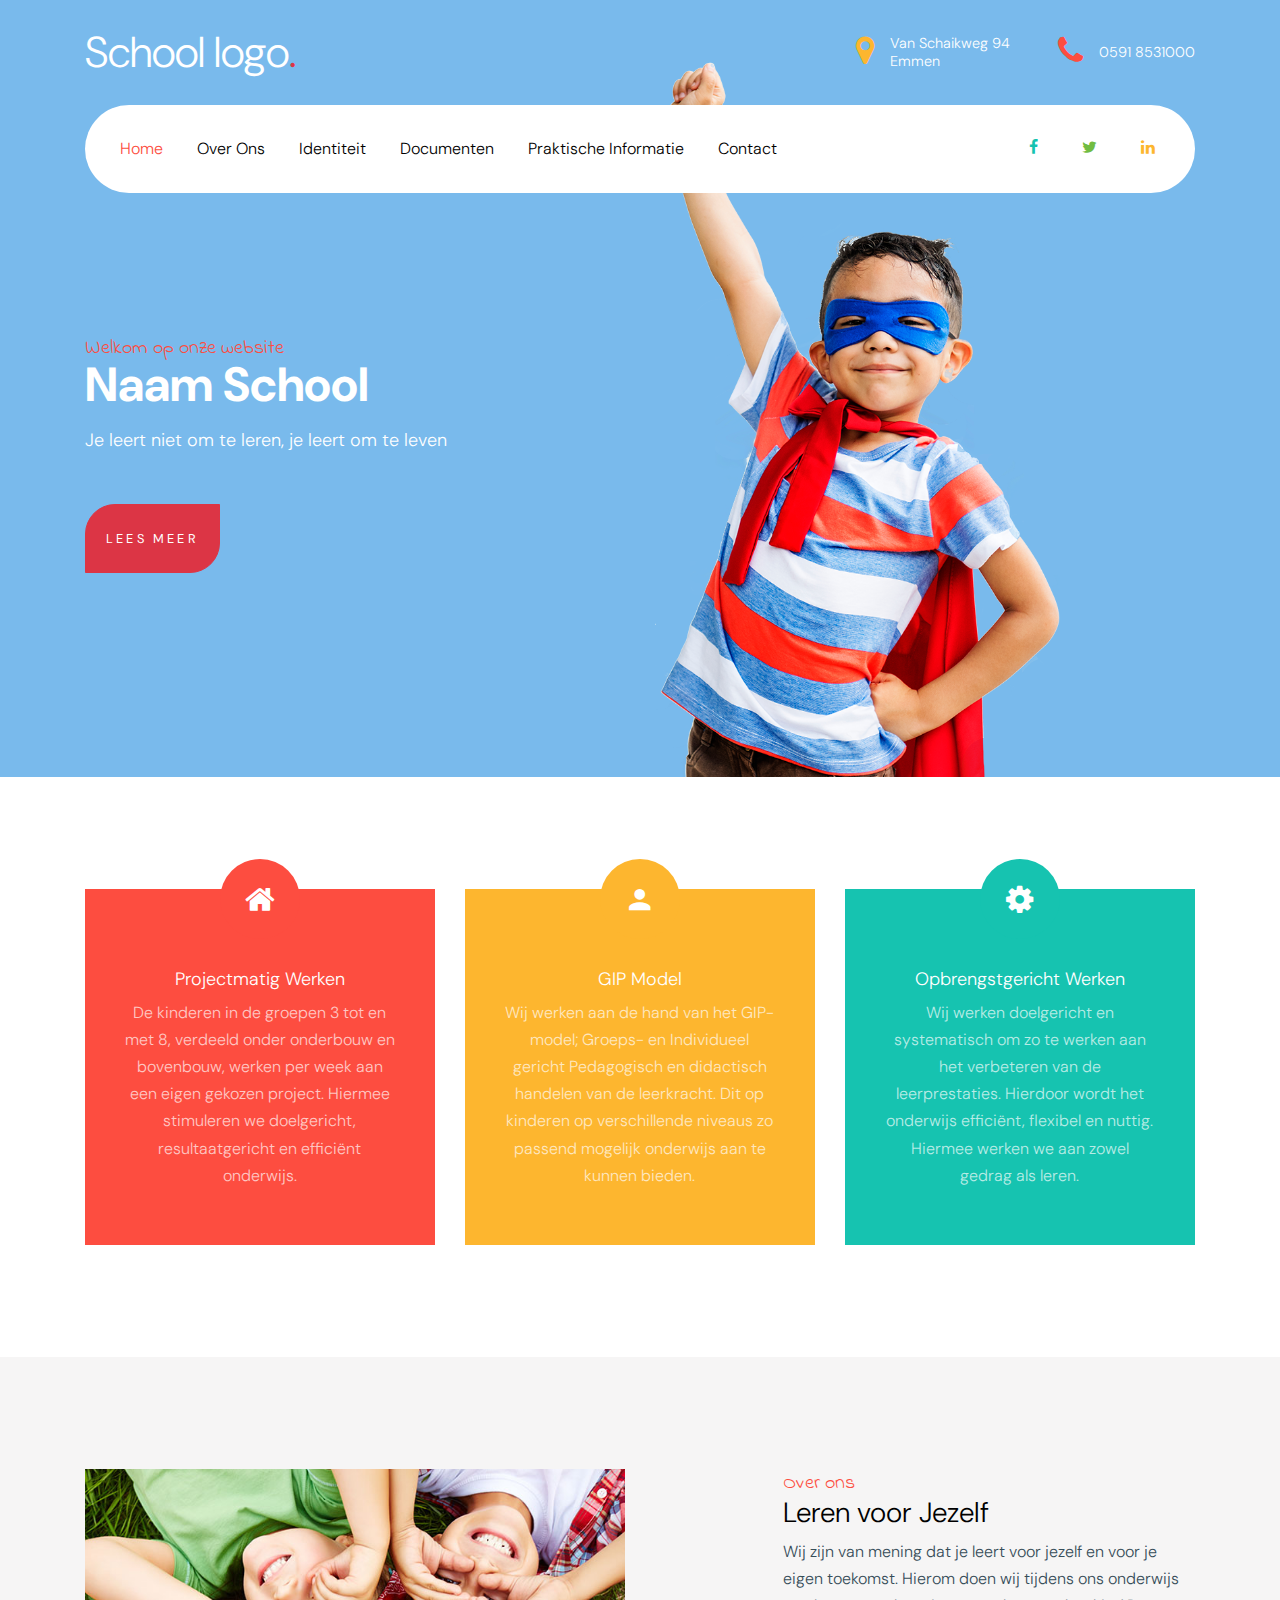
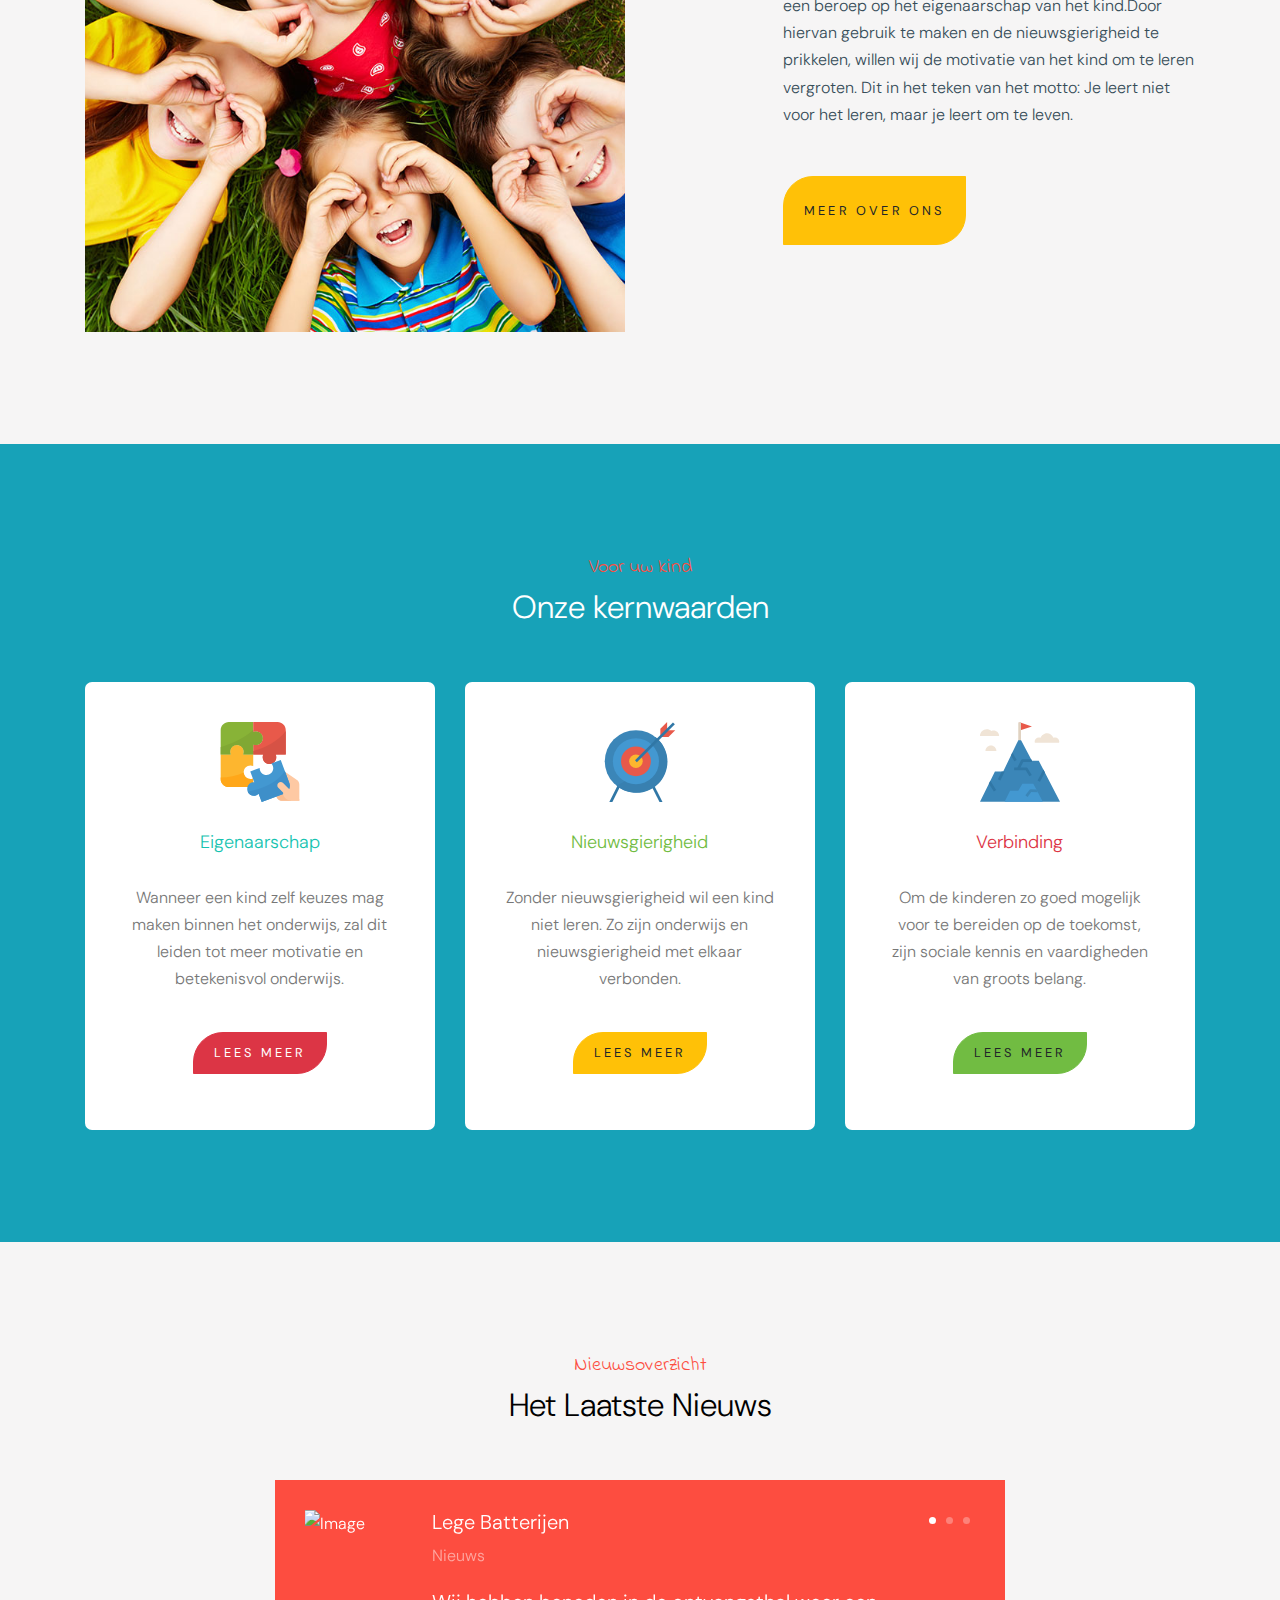
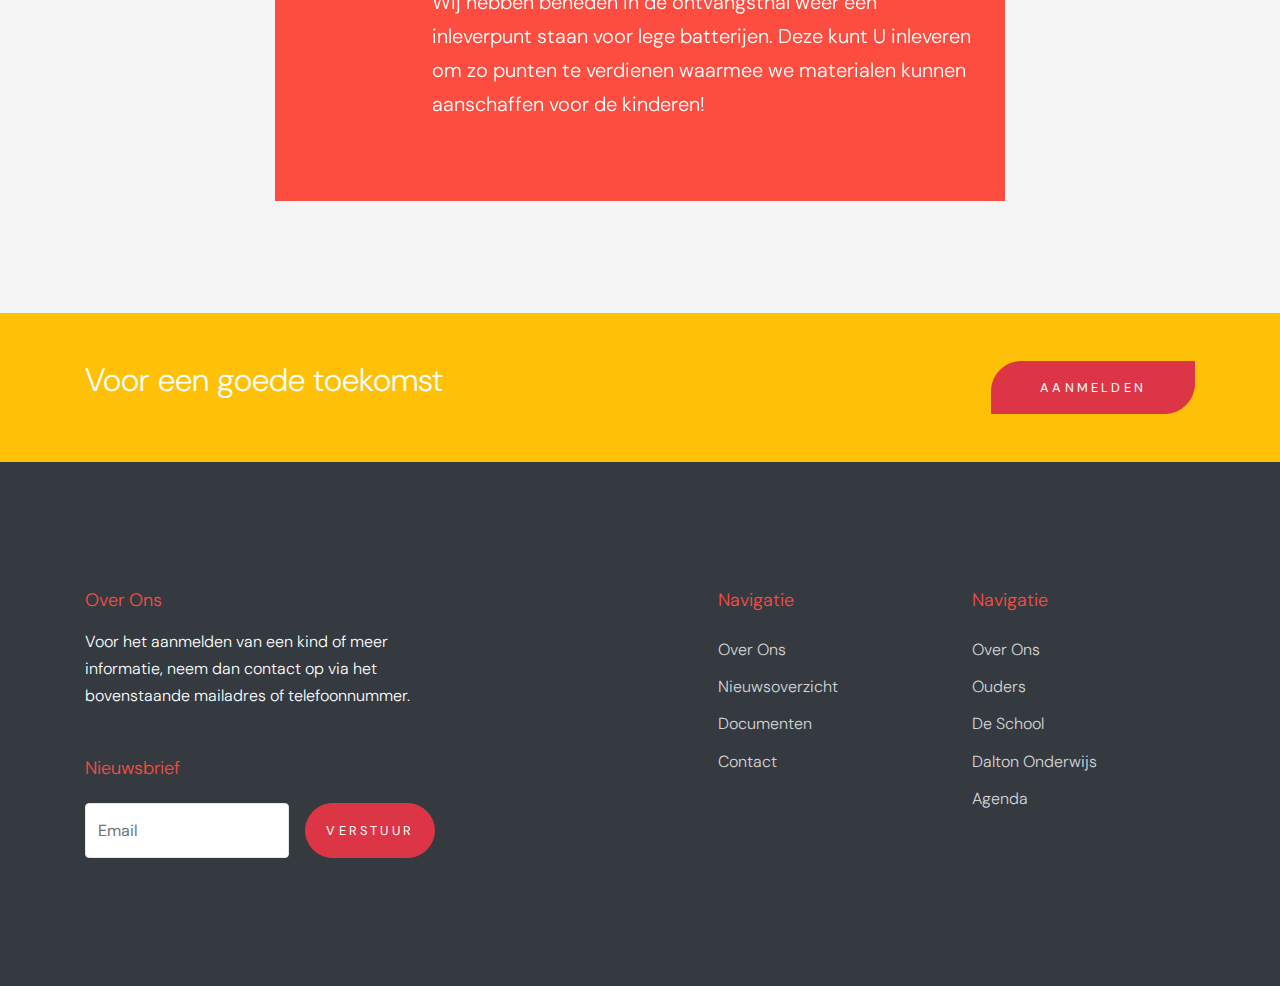
==== commit 7db7041c: "Page updates" ====
--- a/index.html
+++ b/index.html
@@ -2,7 +2,7 @@
 <html lang="en">
 
   <head>
-    <title>Kiddy &mdash; Website Template by Colorlib</title>
+    <title>School website</title>
     <meta charset="utf-8">
     <meta name="viewport" content="width=device-width, initial-scale=1, shrink-to-fit=no">
 
@@ -45,16 +45,16 @@
         <div class="container mb-3">
           <div class="d-flex align-items-center">
             <div class="site-logo mr-auto">
-              <a href="index.html">Kiddy<span class="text-primary">.</span></a>
+              <a href="index.html">School logo<span class="text-primary">.</span></a>
             </div>
             <div class="site-quick-contact d-none d-lg-flex ml-auto ">
               <div class="d-flex site-info align-items-center mr-5">
                 <span class="block-icon mr-3"><span class="icon-map-marker text-yellow"></span></span>
-                <span>34 Street Name, City Name Here, <br> United States</span>
+                <span>Van Schaikweg 94 <br> Emmen</span>
               </div>
               <div class="d-flex site-info align-items-center">
-                <span class="block-icon mr-3"><span class="icon-clock-o"></span></span>
-                <span>Sunday - Friday 8:00AM - 4:00PM <br> Saturday CLOSED</span>
+                <span class="block-icon mr-3"><span class="icon-phone"></span></span>
+                <span>0591 8531000</span>
               </div>
               
             </div>
@@ -65,16 +65,13 @@
         <div class="container">
           <div class="menu-wrap d-flex align-items-center">
             <span class="d-inline-block d-lg-none"><a href="#" class="text-black site-menu-toggle js-menu-toggle py-5"><span class="icon-menu h3 text-black"></span></a></span>
-
-              
-
               <nav class="site-navigation text-left mr-auto d-none d-lg-block" role="navigation">
                 <ul class="site-menu main-menu js-clone-nav mr-auto ">
                   <li class="active"><a href="index.html" class="nav-link">Home</a></li>
-                  <li><a href="about.html" class="nav-link">About</a></li>
-                  <li><a href="packages.html" class="nav-link">Packages</a></li>
-                  <li><a href="gallery.html" class="nav-link">Gallery</a></li>
-                  <li><a href="pricing.html" class="nav-link">Pricing</a></li>
+                  <li><a href="about.html" class="nav-link">Over Ons</a></li>
+                  <li><a href="packages.html" class="nav-link">Identiteit</a></li>
+                  <li><a href="#" class="nav-link">Documenten</a></li>
+                  <li><a href="pricing.html" class="nav-link">Praktische Informatie</a></li>
                   <li><a href="contact.html" class="nav-link">Contact</a></li>
                 </ul>
               </nav>
@@ -86,9 +83,6 @@
               </div>
           </div>
         </div>
-
-       
-
       </header>
 
     <div class="ftco-blocks-cover-1">
@@ -97,10 +91,10 @@
         <div class="container">
           <div class="row align-items-center ">
             <div class="col-md-5 mt-5 pt-5">
-              <span class="text-cursive h5 text-red">Welcome To Our Website</span>
-              <h1 class="mb-3 font-weight-bold text-teal">Bring Fun Life To Your Kids</h1>
-              <p>Amazing Playground for your kids</p>
-              <p class="mt-5"><a href="#" class="btn btn-primary py-4 btn-custom-1">Learn More</a></p>
+              <span class="text-cursive h5 text-red">Welkom op onze website</span>
+              <h1 class="mb-3 font-weight-bold text-teal">Naam School</h1>
+              <p>Je leert niet om te leren, je leert om te leven</p>
+              <p class="mt-5"><a href="#" class="btn btn-primary py-4 btn-custom-1">Lees meer</a></p>
             </div>
             <div class="col-md-6 ml-auto align-self-end">
               <img src="images/kid_transparent.png" alt="Image" class="img-fluid">
@@ -119,8 +113,8 @@
               <span class="wrap-icon">
                 <span class="icon-home"></span>
               </span>
-              <h2>Indoor Games</h2>
-              <p>Lorem ipsum dolor sit amet, consectetur adipisicing elit. Minima nesciunt, mollitia, hic enim id culpa.</p>
+              <h2>Projectmatig Werken</h2>
+              <p>De kinderen in de groepen 3 tot en met 8, verdeeld onder onderbouw en bovenbouw, werken per week aan een eigen gekozen project. Hiermee stimuleren we doelgericht, resultaatgericht en efficiënt onderwijs.</p>
             </div>
           </div>
           <div class="col-lg-4">
@@ -128,8 +122,8 @@
               <span class="wrap-icon">
                 <span class="icon-person"></span>
               </span>
-              <h2>Outdoor Game And Event</h2>
-              <p>Lorem ipsum dolor sit amet, consectetur adipisicing elit. Minima nesciunt, mollitia, hic enim id culpa.</p>
+              <h2>GIP Model</h2>
+              <p>Wij werken aan de hand van het GIP-model; Groeps- en Individueel gericht Pedagogisch en didactisch handelen van de leerkracht. Dit op kinderen op verschillende niveaus zo passend mogelijk onderwijs aan te kunnen bieden.</p>
             </div>
           </div>
           <div class="col-lg-4">
@@ -137,8 +131,8 @@
               <span class="wrap-icon">
                 <span class="icon-cog"></span>
               </span>
-              <h2>Camping for Kids</h2>
-              <p>Lorem ipsum dolor sit amet, consectetur adipisicing elit. Minima nesciunt, mollitia, hic enim id culpa.</p>
+              <h2>Opbrengstgericht Werken</h2>
+              <p>Wij werken doelgericht en systematisch om zo te werken aan het verbeteren van de leerprestaties. Hierdoor wordt het onderwijs efficiënt, flexibel en nuttig. Hiermee werken we aan zowel gedrag als leren.</p>
             </div>
           </div>
         </div>
@@ -152,11 +146,11 @@
             <img src="images/img_1.jpg" alt="Image" class="img-fluid">
           </div>
           <div class="col-md-5 ml-auto pl-md-5">
-            <span class="text-cursive h5 text-red">About Us</span>
-            <h3 class="text-black">Bring Fun Life To Your Kids</h3>
-            <p><span>Lorem ipsum dolor sit amet, consectetur adipisicing elit. Et harum, magni sequi nostrum maxime enim.</span><span>Magnam id atque dicta deleniti, ipsam ipsum distinctio. Facilis praesentium voluptatem accusamus, earum veritatis, laudantium.</span></p>
-
-            <p class="mt-5"><a href="#" class="btn btn-warning py-4 btn-custom-1">More About Us</a></p>
+            <span class="text-cursive h5 text-red">Over ons</span>
+            <h3 class="text-black">Leren voor Jezelf</h3>
+            <p><span>Wij zijn van mening dat je leert voor jezelf en voor je eigen toekomst. Hierom doen wij tijdens ons onderwijs een beroep op het eigenaarschap van het kind.</span><span>Door hiervan gebruik te maken en de nieuwsgierigheid te prikkelen, willen wij de motivatie van het kind om te leren vergroten. Dit in het teken van het motto: Je leert niet voor het leren, maar je leert om te leven.</span></p>
+
+            <p class="mt-5"><a href="#" class="btn btn-warning py-4 btn-custom-1">Meer Over Ons</a></p>
           </div>
         </div>
       </div>
@@ -167,73 +161,33 @@
       <div class="container">
         <div class="row mb-5">
           <div class="col-12 text-center">
-            <span class="text-cursive h5 text-red d-block">Packages You Like</span>
-            <h2 class="text-white">Our Packages</h2>
+            <span class="text-cursive h5 text-red d-block">Voor uw kind</span>
+            <h2 class="text-white">Onze kernwaarden</h2>
           </div>
         </div>
         <div class="row">
           <div class="col-lg-4 mb-4 mb-lg-0">
             <div class="package text-center bg-white">
               <span class="img-wrap"><img src="images/flaticon/svg/001-jigsaw.svg" alt="Image" class="img-fluid"></span>
-              <h3 class="text-teal">Indoor Games</h3>
-              <p>Lorem ipsum dolor sit amet. Consequatur aliquam, fuga maiores amet quo corporis distinctio soluta recusandae?</p>
-              <p><a href="#" class="btn btn-primary btn-custom-1 mt-4">Learn More</a></p>
+              <h3 class="text-teal">Eigenaarschap</h3>
+              <p>Wanneer een kind zelf keuzes mag maken binnen het onderwijs, zal dit leiden tot meer motivatie en betekenisvol onderwijs.</p>
+              <p><a href="#" class="btn btn-primary btn-custom-1 mt-4">Lees meer</a></p>
             </div>
           </div>
           <div class="col-lg-4 mb-4 mb-lg-0">
             <div class="package text-center bg-white">
               <span class="img-wrap"><img src="images/flaticon/svg/002-target.svg" alt="Image" class="img-fluid"></span>
-              <h3 class="text-success">Outdoor Game and Event</h3>
-              <p>Lorem ipsum dolor sit amet. Consequatur aliquam, fuga maiores amet quo corporis distinctio soluta recusandae?</p>
-              <p><a href="#" class="btn btn-warning btn-custom-1 mt-4">Learn More</a></p>
+              <h3 class="text-success">Nieuwsgierigheid</h3>
+              <p>Zonder nieuwsgierigheid wil een kind niet leren. Zo zijn onderwijs en nieuwsgierigheid met elkaar verbonden.</p>
+              <p><a href="#" class="btn btn-warning btn-custom-1 mt-4">Lees meer</a></p>
             </div>
           </div>
           <div class="col-lg-4 mb-4 mb-lg-0">
             <div class="package text-center bg-white">
               <span class="img-wrap"><img src="images/flaticon/svg/003-mission.svg" alt="Image" class="img-fluid"></span>
-              <h3 class="text-danger">Camping for Kids</h3>
-              <p>Lorem ipsum dolor sit amet. Consequatur aliquam, fuga maiores amet quo corporis distinctio soluta recusandae?</p>
-              <p><a href="#" class="btn btn-success btn-custom-1 mt-4">Learn More</a></p>
-            </div>
-          </div>
-        </div>
-      </div>
-    </div>
-
-    <div class="site-section">
-      <div class="container">
-        <div class="row">
-          <div class="col-md-4">
-            <span class="text-cursive h5 text-red d-block">Pricing Plan</span>
-            <h2 class="text-black">Our Pricing</h2>
-            <p>Lorem ipsum dolor sit amet, consectetur adipisicing elit. Nemo quis cupiditate fugit, voluptatibus ullam, non laboriosam alias veniam, ex inventore iure sed?</p>
-          </div>
-          <div class="col-md-4">
-            <div class="pricing teal">
-              <span class="price">
-                <span>$30</span>
-              </span>
-              <h3>Silver Pack</h3>
-              <ul class="ul-check list-unstyled teal">
-                <li>Lorem ipsum dolor sit amet</li>  
-                <li>Consectetur adipisicing elit</li>
-                <li>Nemo quis cupiditate</li>
-              </ul>
-              <p><a href="#" class="btn btn-teal btn-custom-1 mt-4">Buy Now</a></p>
-            </div>
-          </div>
-          <div class="col-md-4">
-            <div class="pricing danger"> 
-              <span class="price">
-                <span>$70</span>
-              </span>
-              <h3>Golden Pack</h3>
-              <ul class="ul-check list-unstyled danger">
-                <li>Lorem ipsum dolor sit amet</li>  
-                <li>Consectetur adipisicing elit</li>
-                <li>Nemo quis cupiditate</li>
-              </ul>
-              <p><a href="#" class="btn btn-danger btn-custom-1 mt-4">Buy Now</a></p>
+              <h3 class="text-danger">Verbinding</h3>
+              <p>Om de kinderen zo goed mogelijk voor te bereiden op de toekomst, zijn sociale kennis en vaardigheden van groots belang.</p>
+              <p><a href="#" class="btn btn-success btn-custom-1 mt-4">Lees meer</a></p>
             </div>
           </div>
         </div>
@@ -244,8 +198,8 @@
       <div class="container">
         <div class="row mb-5">
           <div class="col-12 text-center">
-            <span class="text-cursive h5 text-red d-block">Testimonial</span>
-            <h2 class="text-black">What Our Client Says About Us</h2>
+            <span class="text-cursive h5 text-red d-block">Nieuwsoverzicht</span>
+            <h2 class="text-black">Het Laatste Nieuws</h2>
           </div>
         </div>
         <div class="row justify-content-center">
@@ -256,65 +210,39 @@
               <div class="owl-carousel nonloop-block-13">
                 <div class="testimonial-3 d-flex">
                   <div class="vcard-wrap mr-5">
-                    <img src="images/person_1.jpg" alt="Image" class="vcard img-fluid">
+                    <img src="images/725.jpg" alt="Image" class="vcard img-fluid">
                   </div>
                   <div class="text">
-                    <h3>Jeff Woodland</h3>
-                    <p class="position">Partner</p>
-                    <p>Lorem ipsum dolor sit amet, consectetur adipisicing elit. Aliquam earum libero rem maxime magnam. Similique esse ab earum, autem consectetur.</p>
+                    <h3>Lege Batterijen</h3>
+                    <p class="position">Nieuws</p>
+                    <p>Wij hebben beneden in de ontvangsthal weer een inleverpunt staan voor lege batterijen. Deze kunt U inleveren om zo punten te verdienen waarmee we materialen kunnen aanschaffen voor de kinderen!</p>
                   </div>
                 </div>
 
                 <div class="testimonial-3 d-flex">
                   <div class="vcard-wrap mr-5">
-                    <img src="images/person_3.jpg" alt="Image" class="vcard img-fluid">
+                    <img src="images/boek.jpg" alt="Image" class="vcard img-fluid">
                   </div>
                   <div class="text">
-                    <h3>Jeff Woodland</h3>
-                    <p class="position">Partner</p>
-                    <p>Lorem ipsum dolor sit amet, consectetur adipisicing elit. Aliquam earum libero rem maxime magnam. Similique esse ab earum, autem consectetur.</p>
+                    <h3>Voorleeswedstrijd Groep 7 / 8</h3>
+                    <p class="position">Nieuws</p>
+                    <p>Sofia, Cleo en Robert zijn uitgekozen om in november namens groep 7 en 8 mee te doen aan de finale van onze school voor de uiteindelijke voorleeswedstrijd. Ze zullen volgende week voor alle groepen gaan voorlezen. Wie zal onze schoolkampioen worden? </p>
                   </div>
                 </div>
 
                 <div class="testimonial-3 d-flex">
                   <div class="vcard-wrap mr-5">
-                    <img src="images/person_2.jpg" alt="Image" class="vcard img-fluid">
+                    <img src="images/man.jpg" alt="Image" class="vcard img-fluid">
                   </div>
                   <div class="text">
-                    <h3>Jeff Woodland</h3>
-                    <p class="position">Partner</p>
-                    <p>Lorem ipsum dolor sit amet, consectetur adipisicing elit. Aliquam earum libero rem maxime magnam. Similique esse ab earum, autem consectetur.</p>
+                    <h3>Workshop Muziek</h3>
+                    <p class="position">Nieuws</p>
+                    <p>Op 12 september zullen alle leerkrachten een cursus krijgen om hun eigen muzikale vaardigheden te ontwikkelen. Ze zullen een hele middag aan de gang gaan met boomwhackers, jambes en joekelilles.</p>
                   </div>
                 </div>
               </div>
 
             </div>
-          </div>
-        </div>
-        <div class="row mt-5 justify-content-center">
-
-          <div class="col-md-8">
-            
-
-            <div class="row">
-              <div class="col-lg-3 text-center">
-                <span class="text-teal h2 d-block">3423</span>
-                <span>Happy Client</span>
-              </div>
-              <div class="col-lg-3 text-center">
-                <span class="text-yellow h2 d-block">4398</span>
-                <span>Members</span>
-              </div>
-              <div class="col-lg-3 text-center">
-                <span class="text-success h2 d-block">50+</span>
-                <span>Staffs</span>
-              </div>
-              <div class="col-lg-3 text-center">
-                <span class="text-danger h2 d-block">2000+</span>
-                <span>Our Followers</span>
-              </div>
-            </div>
-
           </div>
         </div>
       </div>
@@ -325,8 +253,8 @@
       <div class="container">
         <div class="row justify-content-center">
           <div class="col-md-12 d-flex">
-          <h2 class="text-white m-0">Bring Fun Life To Your Kids</h2>
-          <a href="#" class="btn btn-primary btn-custom-1 py-3 px-5 ml-auto">Get Started</a>
+          <h2 class="text-white m-0">Voor een goede toekomst</h2>
+          <a href="#" class="btn btn-primary btn-custom-1 py-3 px-5 ml-auto">Aanmelden</a>
           </div>
         </div>
       </div>
@@ -338,35 +266,35 @@
       <div class="container">
         <div class="row">
           <div class="col-lg-4">
-            <h2 class="footer-heading mb-3">About Us</h2>
-                <p class="mb-5">Far far away, behind the word mountains, far from the countries Vokalia and Consonantia, there live the blind texts. </p>
-
-                <h2 class="footer-heading mb-4">Newsletter</h2>
+            <h2 class="footer-heading mb-3">Over Ons</h2>
+                <p class="mb-5">Voor het aanmelden van een kind of meer informatie, neem dan contact op via het bovenstaande mailadres of telefoonnummer.</p>
+
+                <h2 class="footer-heading mb-4">Nieuwsbrief</h2>
                 <form action="#" class="d-flex" class="subscribe">
                   <input type="text" class="form-control mr-3" placeholder="Email">
-                  <input type="submit" value="Send" class="btn btn-primary">
+                  <input type="submit" value="Verstuur" class="btn btn-primary">
                 </form>
           </div>
           <div class="col-lg-8 ml-auto">
             <div class="row">
               <div class="col-lg-4 ml-auto">
-                <h2 class="footer-heading mb-4">Navigation</h2>
+                <h2 class="footer-heading mb-4">Navigatie</h2>
                 <ul class="list-unstyled">
-                  <li><a href="#">About Us</a></li>
-                  <li><a href="#">Testimonials</a></li>
-                  <li><a href="#">Terms of Service</a></li>
-                  <li><a href="#">Privacy</a></li>
-                  <li><a href="#">Contact Us</a></li>
+                  <li><a href="#">Over Ons</a></li>
+                  <li><a href="#">Nieuwsoverzicht</a></li>
+                  <li><a href="#"></a></li>
+                  <li><a href="#">Documenten</a></li>
+                  <li><a href="#">Contact</a></li>
                 </ul>
               </div>
               <div class="col-lg-4">
-                <h2 class="footer-heading mb-4">Navigation</h2>
+                <h2 class="footer-heading mb-4">Navigatie</h2>
                 <ul class="list-unstyled">
-                  <li><a href="#">About Us</a></li>
-                  <li><a href="#">Testimonials</a></li>
-                  <li><a href="#">Terms of Service</a></li>
-                  <li><a href="#">Privacy</a></li>
-                  <li><a href="#">Contact Us</a></li>
+                  <li><a href="#">Over Ons</a></li>
+                  <li><a href="#">Ouders</a></li>
+                  <li><a href="#">De School</a></li>
+                  <li><a href="#">Dalton Onderwijs</a></li>
+                  <li><a href="#">Agenda</a></li>
                 </ul>
                 
               </div>
@@ -375,18 +303,6 @@
               
             </div>
           </div>
-        </div>
-        <div class="row pt-5 mt-5 text-center">
-          <div class="col-md-12">
-            <div class="border-top pt-5">
-              <p>
-            <!-- Link back to Colorlib can't be removed. Template is licensed under CC BY 3.0. -->
-            Copyright &copy;<script>document.write(new Date().getFullYear());</script> All rights reserved | This template is made with <i class="icon-heart text-danger" aria-hidden="true"></i> by <a href="https://colorlib.com" target="_blank" >Colorlib</a>
-            <!-- Link back to Colorlib can't be removed. Template is licensed under CC BY 3.0. -->
-            </p>
-            </div>
-          </div>
-
         </div>
       </div>
     </footer>
--- a/css/style.css
+++ b/css/style.css
@@ -800,7 +800,7 @@
       left: 0;
       right: 0;
       bottom: 0;
-      background: rgba(0, 0, 0, 0.3);
+      background: #79BAEC;
       z-index: 1; }
   .site-section-cover.inner-page,
   .site-section-cover.inner-page .container > .row {
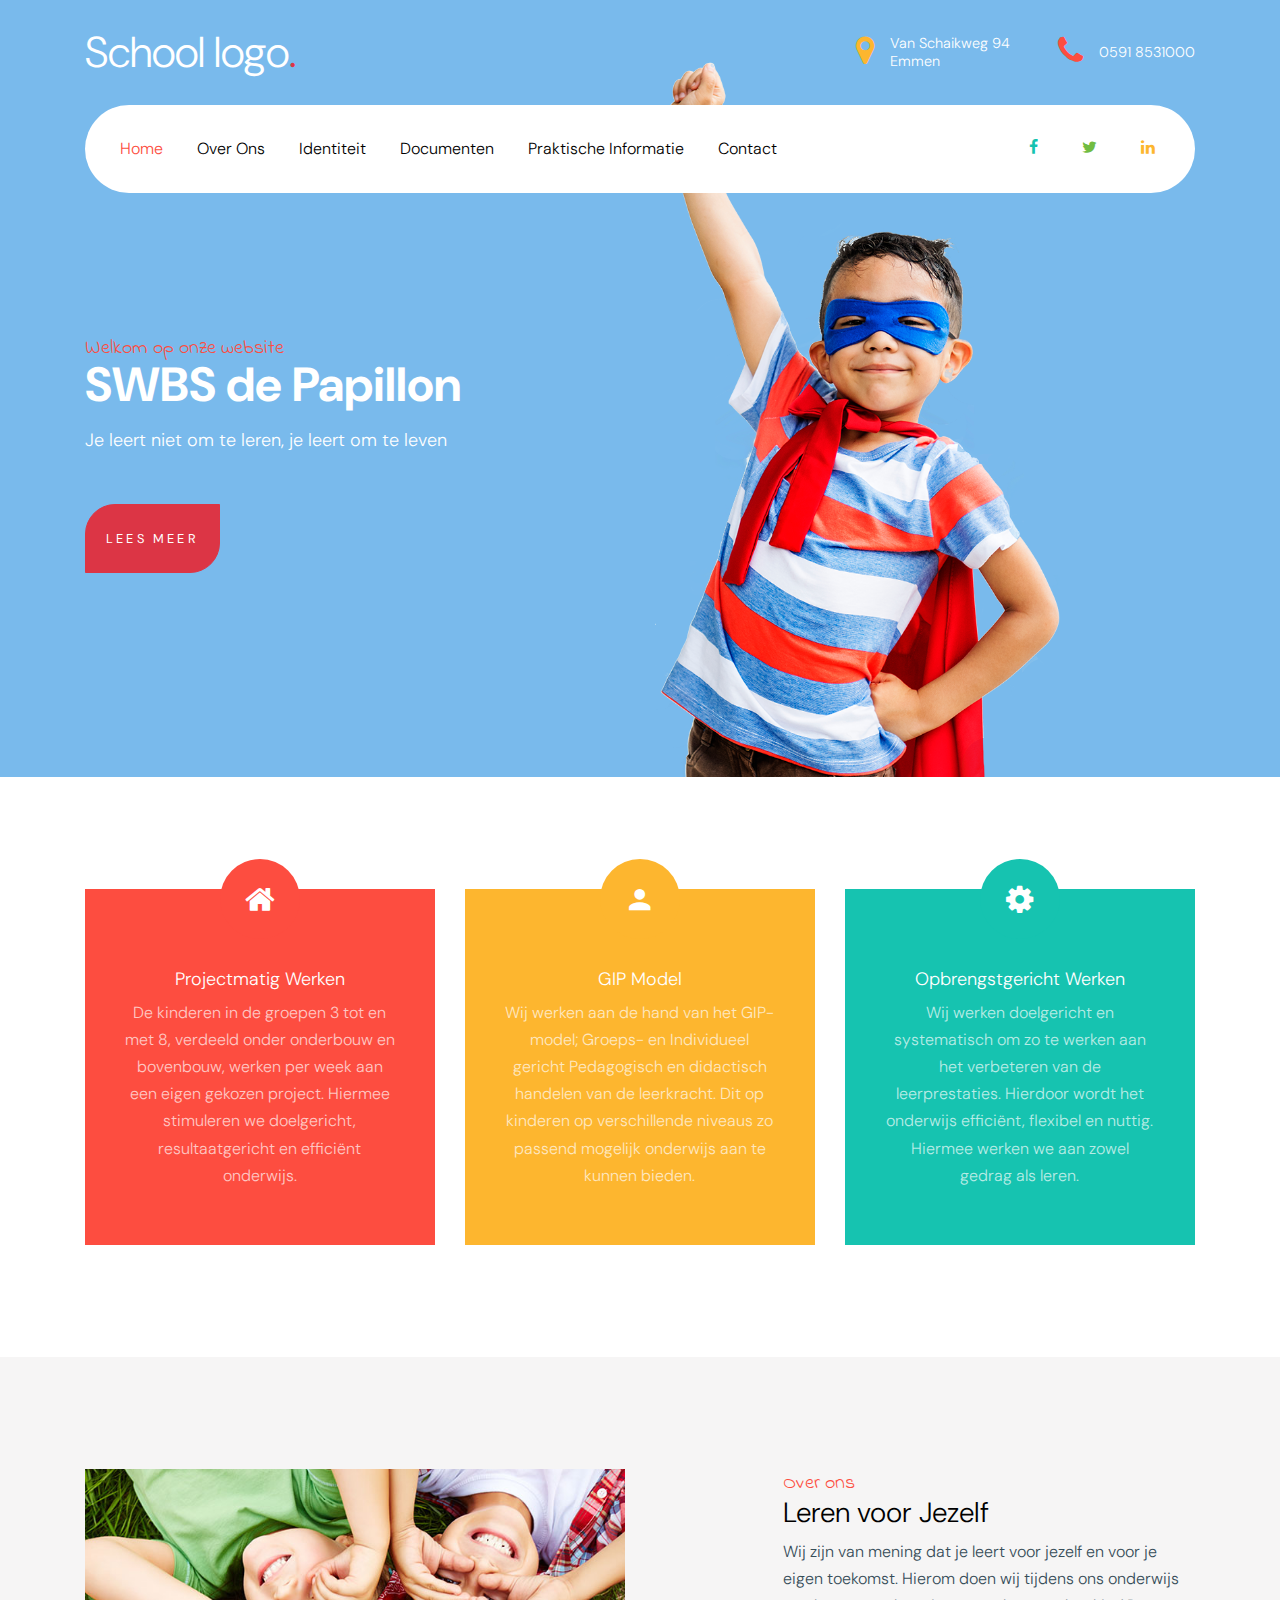
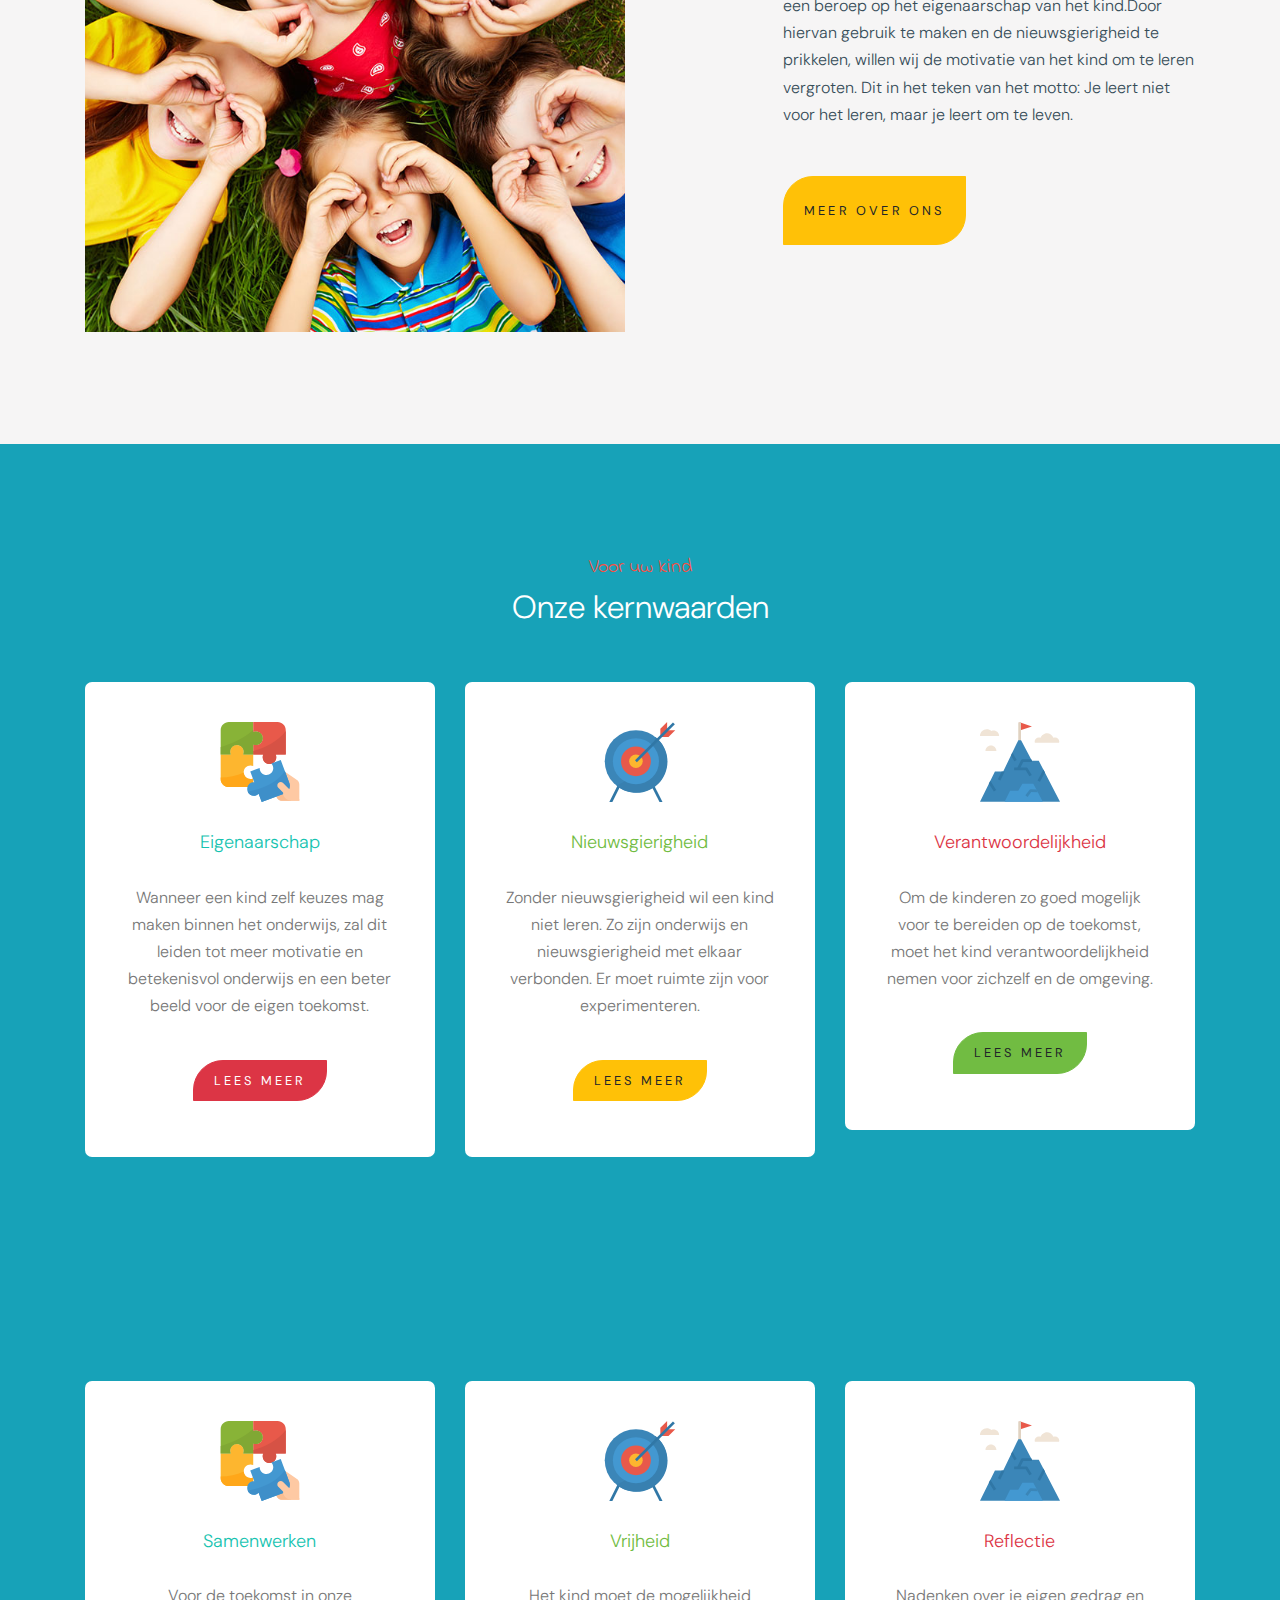
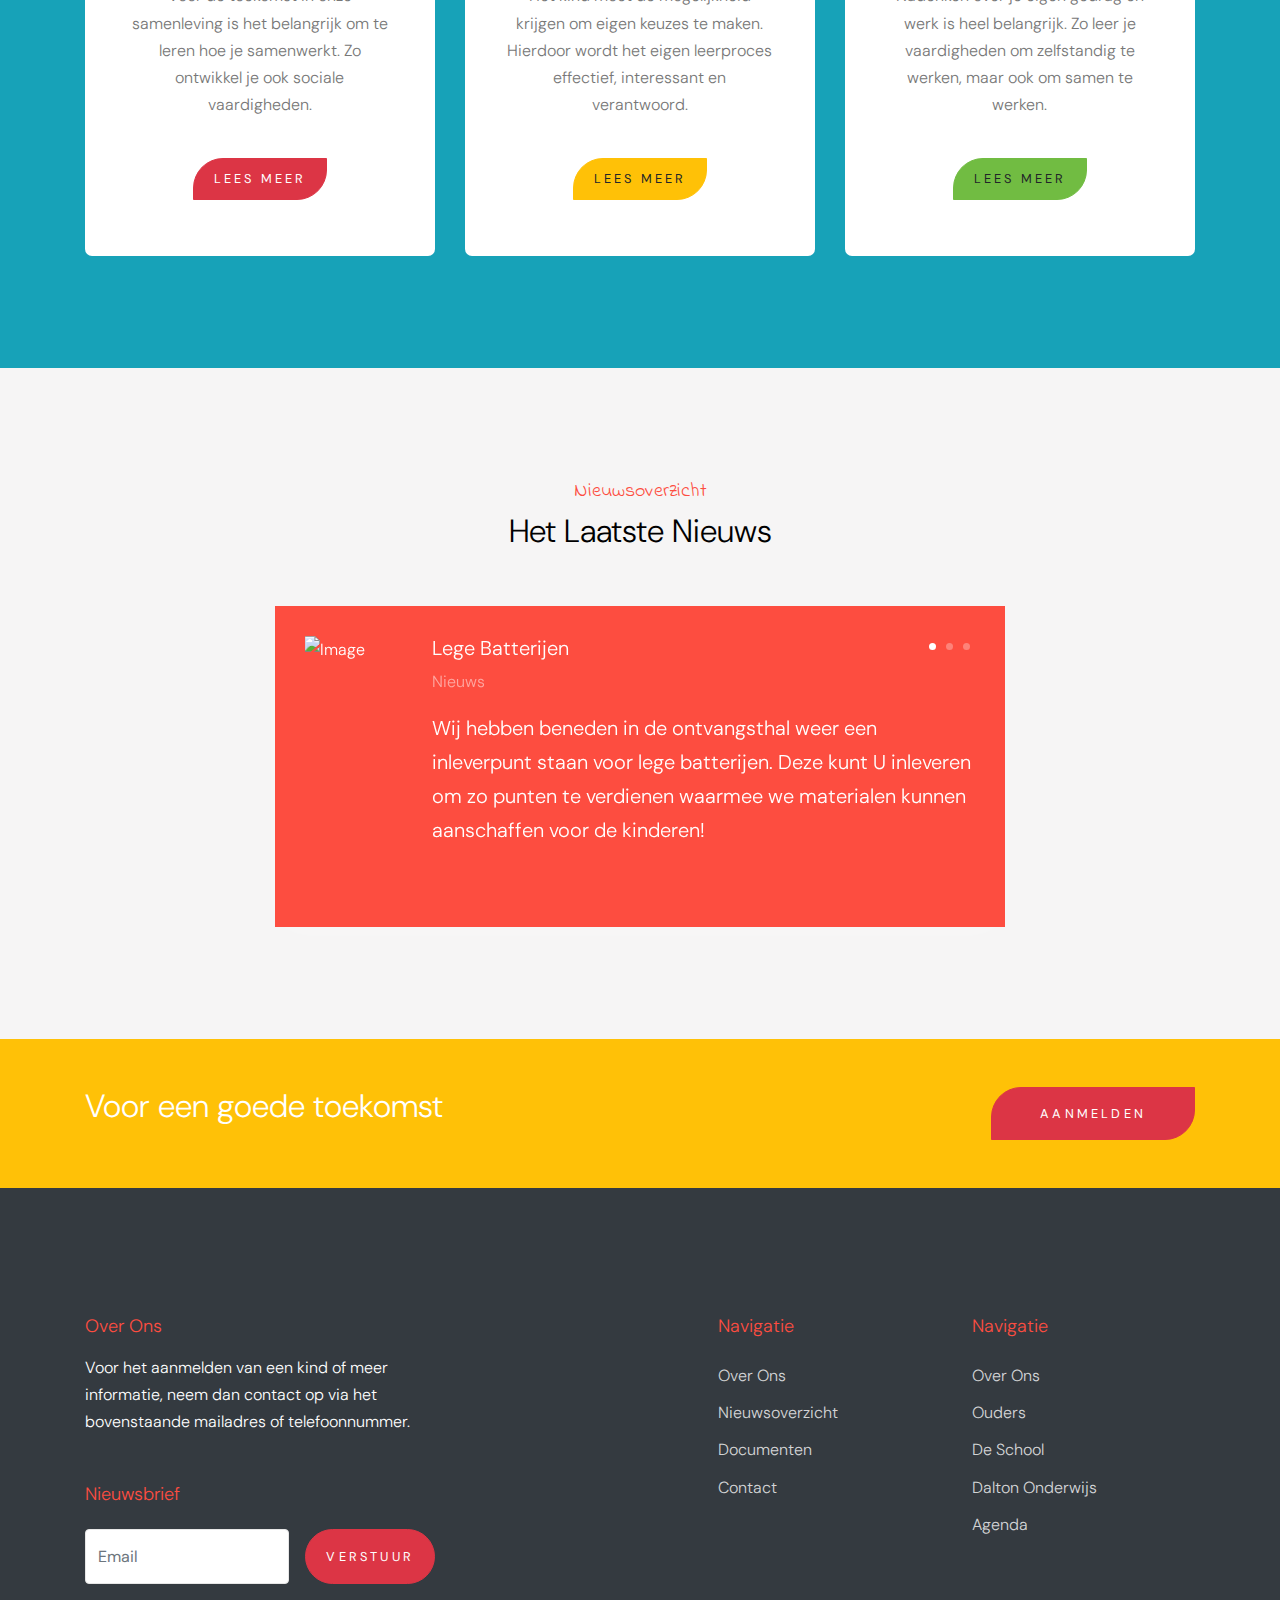
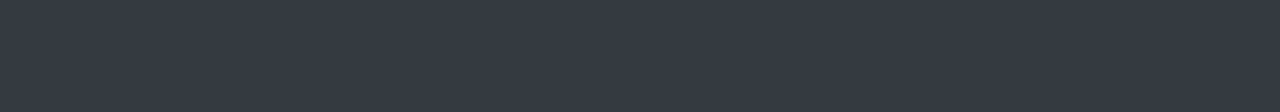
==== commit 0879f833: "Content update" ====
--- a/index.html
+++ b/index.html
@@ -92,7 +92,7 @@
           <div class="row align-items-center ">
             <div class="col-md-5 mt-5 pt-5">
               <span class="text-cursive h5 text-red">Welkom op onze website</span>
-              <h1 class="mb-3 font-weight-bold text-teal">Naam School</h1>
+              <h1 class="mb-3 font-weight-bold text-teal">SWBS de Papillon</h1>
               <p>Je leert niet om te leren, je leert om te leven</p>
               <p class="mt-5"><a href="#" class="btn btn-primary py-4 btn-custom-1">Lees meer</a></p>
             </div>
@@ -166,11 +166,12 @@
           </div>
         </div>
         <div class="row">
+          
           <div class="col-lg-4 mb-4 mb-lg-0">
             <div class="package text-center bg-white">
               <span class="img-wrap"><img src="images/flaticon/svg/001-jigsaw.svg" alt="Image" class="img-fluid"></span>
               <h3 class="text-teal">Eigenaarschap</h3>
-              <p>Wanneer een kind zelf keuzes mag maken binnen het onderwijs, zal dit leiden tot meer motivatie en betekenisvol onderwijs.</p>
+              <p>Wanneer een kind zelf keuzes mag maken binnen het onderwijs, zal dit leiden tot meer motivatie en betekenisvol onderwijs en een beter beeld voor de eigen toekomst.</p>
               <p><a href="#" class="btn btn-primary btn-custom-1 mt-4">Lees meer</a></p>
             </div>
           </div>
@@ -178,18 +179,52 @@
             <div class="package text-center bg-white">
               <span class="img-wrap"><img src="images/flaticon/svg/002-target.svg" alt="Image" class="img-fluid"></span>
               <h3 class="text-success">Nieuwsgierigheid</h3>
-              <p>Zonder nieuwsgierigheid wil een kind niet leren. Zo zijn onderwijs en nieuwsgierigheid met elkaar verbonden.</p>
+              <p>Zonder nieuwsgierigheid wil een kind niet leren. Zo zijn onderwijs en nieuwsgierigheid met elkaar verbonden. Er moet ruimte zijn voor experimenteren.</p>
               <p><a href="#" class="btn btn-warning btn-custom-1 mt-4">Lees meer</a></p>
             </div>
           </div>
           <div class="col-lg-4 mb-4 mb-lg-0">
             <div class="package text-center bg-white">
               <span class="img-wrap"><img src="images/flaticon/svg/003-mission.svg" alt="Image" class="img-fluid"></span>
-              <h3 class="text-danger">Verbinding</h3>
-              <p>Om de kinderen zo goed mogelijk voor te bereiden op de toekomst, zijn sociale kennis en vaardigheden van groots belang.</p>
+              <h3 class="text-danger">Verantwoordelijkheid</h3>
+              <p>Om de kinderen zo goed mogelijk voor te bereiden op de toekomst, moet het kind verantwoordelijkheid nemen voor zichzelf en de omgeving.</p>
               <p><a href="#" class="btn btn-success btn-custom-1 mt-4">Lees meer</a></p>
             </div>
           </div>
+          
+        </div>
+      </div>
+    </div>
+
+    <div class="site-section bg-info">
+      <div class="container">
+        <div class="row">
+          
+          <div class="col-lg-4 mb-4 mb-lg-0">
+            <div class="package text-center bg-white">
+              <span class="img-wrap"><img src="images/flaticon/svg/001-jigsaw.svg" alt="Image" class="img-fluid"></span>
+              <h3 class="text-teal">Samenwerken</h3>
+              <p>Voor de toekomst in onze samenleving is het belangrijk om te leren hoe je samenwerkt. Zo ontwikkel je ook sociale vaardigheden.</p>
+              <p><a href="#" class="btn btn-primary btn-custom-1 mt-4">Lees meer</a></p>
+            </div>
+          </div>
+          <div class="col-lg-4 mb-4 mb-lg-0">
+            <div class="package text-center bg-white">
+              <span class="img-wrap"><img src="images/flaticon/svg/002-target.svg" alt="Image" class="img-fluid"></span>
+              <h3 class="text-success">Vrijheid</h3>
+              <p>Het kind moet de mogelijkheid krijgen om eigen keuzes te maken. Hierdoor wordt het eigen leerproces effectief, interessant en verantwoord. </p>
+              <p><a href="#" class="btn btn-warning btn-custom-1 mt-4">Lees meer</a></p>
+            </div>
+          </div>
+          <div class="col-lg-4 mb-4 mb-lg-0">
+            <div class="package text-center bg-white">
+              <span class="img-wrap"><img src="images/flaticon/svg/003-mission.svg" alt="Image" class="img-fluid"></span>
+              <h3 class="text-danger">Reflectie</h3>
+              <p>Nadenken over je eigen gedrag en werk is heel belangrijk. Zo leer je vaardigheden om zelfstandig te werken, maar ook om samen te werken.</p>
+              <p><a href="#" class="btn btn-success btn-custom-1 mt-4">Lees meer</a></p>
+            </div>
+          </div>
+          
         </div>
       </div>
     </div>
